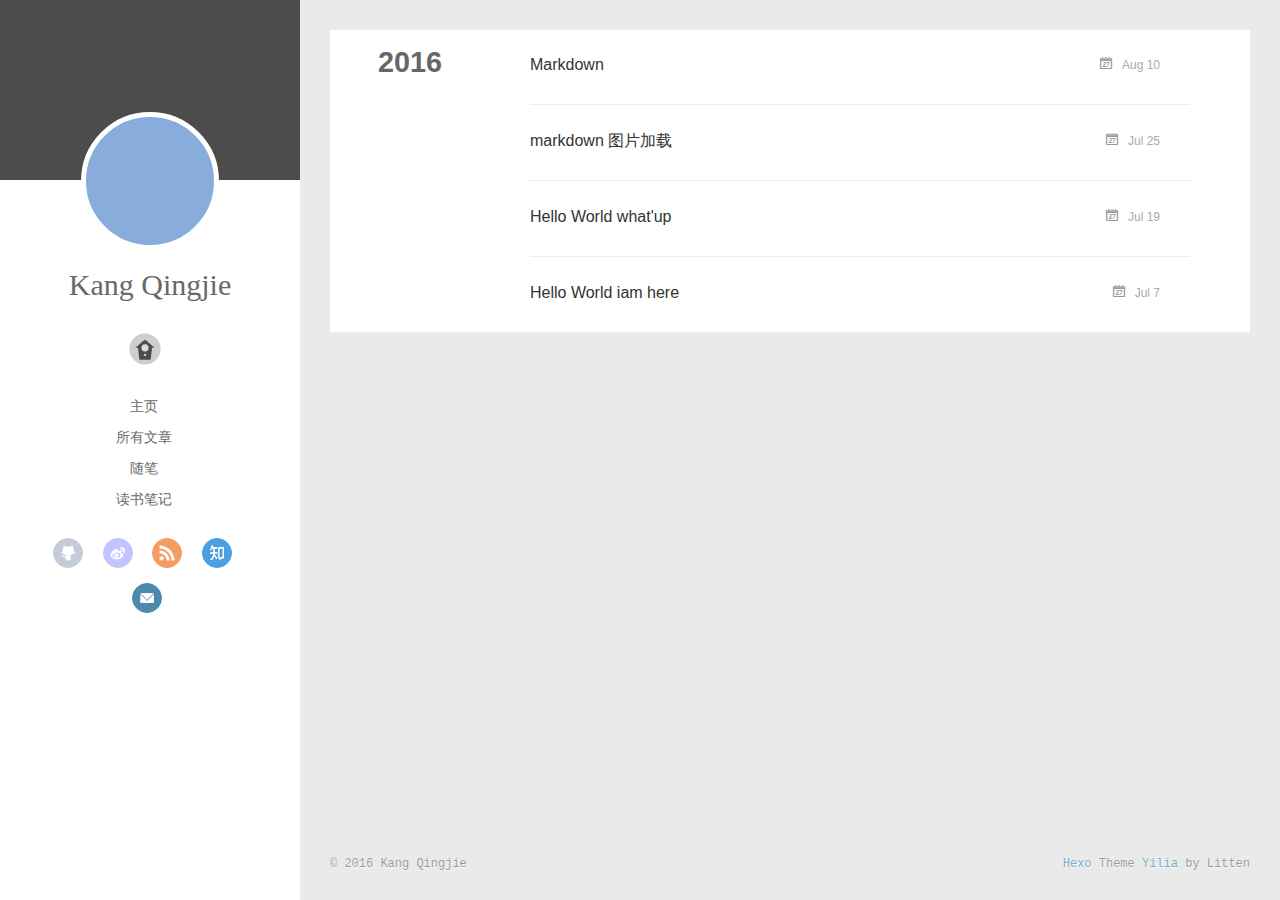
==== archives/index.html @ 901cbddd "Site updated: 2016-08-14 09:52:10" ====
<!DOCTYPE html>
<html>
<head>
  <meta charset="utf-8">
  
  <meta http-equiv="X-UA-Compatible" content="IE=edge" >
  <title>Archives | Hexo</title>
  <meta name="viewport" content="width=device-width, initial-scale=1, maximum-scale=1">
  <meta property="og:type" content="website">
<meta property="og:title" content="Hexo">
<meta property="og:url" content="http://yoursite.com/archives/index.html">
<meta property="og:site_name" content="Hexo">
<meta name="twitter:card" content="summary">
<meta name="twitter:title" content="Hexo">
  
    <link rel="alternative" href="/atom.xml" title="Hexo" type="application/atom+xml">
  
  
    <link rel="icon" href="//favicon.png">
  
  <link rel="stylesheet" href="/css/style.css">
</head>

<body>
  <div id="container">
    <div class="left-col">
    <div class="overlay"></div>
<div class="intrude-less">
	<header id="header" class="inner">
		<a href="/" class="profilepic">
			
			<img lazy-src="null“http://oavfvhu08.bkt.clouddn.com/%E6%80%A7%E5%86%B7%E6%B7%A1”" class="js-avatar">
			
		</a>

		<hgroup>
		  <h1 class="header-author"><a href="/">Kang Qingjie</a></h1>
		</hgroup>

		

		
			<div class="switch-btn">
				<div class="icon">
					<div class="icon-ctn">
						<div class="icon-wrap icon-house" data-idx="0">
							<div class="birdhouse"></div>
							<div class="birdhouse_holes"></div>
						</div>
						<div class="icon-wrap icon-ribbon hide" data-idx="1">
							<div class="ribbon"></div>
						</div>
						
						<div class="icon-wrap icon-link hide" data-idx="2">
							<div class="loopback_l"></div>
							<div class="loopback_r"></div>
						</div>
						
						
						<div class="icon-wrap icon-me hide" data-idx="3">
							<div class="user"></div>
							<div class="shoulder"></div>
						</div>
						
					</div>
					
				</div>
				<div class="tips-box hide">
					<div class="tips-arrow"></div>
					<ul class="tips-inner">
						<li>菜单</li>
						<li>Tags</li>
						
						<li>友情链接</li>
						
						
						<li>Über</li>
						
					</ul>
				</div>
			</div>
		

		<div class="switch-area">
			<div class="switch-wrap">
				<section class="switch-part switch-part1">
					<nav class="header-menu">
						<ul>
						
							<li><a href="/">主页</a></li>
				        
							<li><a href="/archives">所有文章</a></li>
				        
							<li><a href="/tags/随笔">随笔</a></li>
				        
							<li><a href="/tags/读书笔记">读书笔记</a></li>
				        
						</ul>
					</nav>
					<nav class="header-nav">
						<div class="social">
							
								<a class="github" target="_blank" href="https://github.com/jq-k" title="github">github</a>
					        
								<a class="weibo" target="_blank" href="http://weibo.com/u/2322813645" title="weibo">weibo</a>
					        
								<a class="rss" target="_blank" href="#" title="rss">rss</a>
					        
								<a class="zhihu" target="_blank" href="https://www.zhihu.com/people/kang-di-99" title="zhihu">zhihu</a>
					        
								<a class="mail" target="_blank" href="/kangqingjie01@gmail.com" title="mail">mail</a>
					        
						</div>
					</nav>
				</section>
				
				
				<section class="switch-part switch-part2">
					<div class="widget tagcloud" id="js-tagcloud">
						
					</div>
				</section>
				
				
				
				<section class="switch-part switch-part3">
					<div id="js-friends">
					
			          <a target="_blank" class="main-nav-link switch-friends-link" href="http://localhost:4000/">奥巴马的博客</a>
			        
			          <a target="_blank" class="main-nav-link switch-friends-link" href="http://localhost:4000/">卡卡的美丽传说</a>
			        
			          <a target="_blank" class="main-nav-link switch-friends-link" href="http://localhost:4000/">本泽马的博客</a>
			        
			          <a target="_blank" class="main-nav-link switch-friends-link" href="http://localhost:4000/">吉格斯的博客</a>
			        
			          <a target="_blank" class="main-nav-link switch-friends-link" href="http://localhost:4000/">习大大大不同</a>
			        
			          <a target="_blank" class="main-nav-link switch-friends-link" href="http://localhost:4000/">托蒂的博客</a>
			        
			        </div>
				</section>
				

				
				
				<section class="switch-part switch-part4">
				
					<div id="js-aboutme">我是谁，我从哪里来，我到哪里去？我就是我，是颜色不一样的吃货…</div>
				</section>
				
			</div>
		</div>
	</header>				
</div>

    </div>
    <div class="mid-col">
      <nav id="mobile-nav">
  	<div class="overlay">
  		<div class="slider-trigger"></div>
  		<h1 class="header-author js-mobile-header hide">Kang Qingjie</h1>
  	</div>
	<div class="intrude-less">
		<header id="header" class="inner">
			<div class="profilepic">
				
					<img lazy-src="null“http://oavfvhu08.bkt.clouddn.com/%E6%80%A7%E5%86%B7%E6%B7%A1”" class="js-avatar">
				
			</div>
			<hgroup>
			  <h1 class="header-author">Kang Qingjie</h1>
			</hgroup>
			
			<nav class="header-menu">
				<ul>
				
					<li><a href="/">主页</a></li>
		        
					<li><a href="/archives">所有文章</a></li>
		        
					<li><a href="/tags/随笔">随笔</a></li>
		        
					<li><a href="/tags/读书笔记">读书笔记</a></li>
		        
		        <div class="clearfix"></div>
				</ul>
			</nav>
			<nav class="header-nav">
				<div class="social">
					
						<a class="github" target="_blank" href="https://github.com/jq-k" title="github">github</a>
			        
						<a class="weibo" target="_blank" href="http://weibo.com/u/2322813645" title="weibo">weibo</a>
			        
						<a class="rss" target="_blank" href="#" title="rss">rss</a>
			        
						<a class="zhihu" target="_blank" href="https://www.zhihu.com/people/kang-di-99" title="zhihu">zhihu</a>
			        
						<a class="mail" target="_blank" href="/kangqingjie01@gmail.com" title="mail">mail</a>
			        
				</div>
			</nav>
		</header>				
	</div>
</nav>

      <div class="body-wrap">
  
  
    
    
      
      
      <section class="archives-wrap">
        <div class="archive-year-wrap">
          <a href="/archives/2016" class="archive-year">2016</a>
        </div>
        <div class="archives">
    
    <article class="archive-article archive-type-post">
  <div class="archive-article-inner">
    <header class="archive-article-header">
      	<div class="article-meta">
	      	<a href="/2016/08/10/Markdown tutorial/" class="archive-article-date">
  	<time datetime="2016-08-10T14:59:09.000Z" itemprop="datePublished">Aug 10</time>
</a>
        </div>
    	 
  
    <h1 itemprop="name">
      <a class="archive-article-title" href="/2016/08/10/Markdown tutorial/">Markdown</a>
    </h1>
  

        <div class="article-info info-on-right">
          
          

        </div>
        <div class="clearfix"></div>
    </header>
  </div>
</article>
  
    
    
    <article class="archive-article archive-type-post">
  <div class="archive-article-inner">
    <header class="archive-article-header">
      	<div class="article-meta">
	      	<a href="/2016/07/25/markdown-图片加载/" class="archive-article-date">
  	<time datetime="2016-07-25T13:19:49.000Z" itemprop="datePublished">Jul 25</time>
</a>
        </div>
    	 
  
    <h1 itemprop="name">
      <a class="archive-article-title" href="/2016/07/25/markdown-图片加载/">markdown 图片加载</a>
    </h1>
  

        <div class="article-info info-on-right">
          
          

        </div>
        <div class="clearfix"></div>
    </header>
  </div>
</article>
  
    
    
    <article class="archive-article archive-type-post">
  <div class="archive-article-inner">
    <header class="archive-article-header">
      	<div class="article-meta">
	      	<a href="/2016/07/19/new-article/" class="archive-article-date">
  	<time datetime="2016-07-19T15:40:52.000Z" itemprop="datePublished">Jul 19</time>
</a>
        </div>
    	 
  
    <h1 itemprop="name">
      <a class="archive-article-title" href="/2016/07/19/new-article/">Hello World what&#39;up</a>
    </h1>
  

        <div class="article-info info-on-right">
          
          

        </div>
        <div class="clearfix"></div>
    </header>
  </div>
</article>
  
    
    
    <article class="archive-article archive-type-post">
  <div class="archive-article-inner">
    <header class="archive-article-header">
      	<div class="article-meta">
	      	<a href="/2016/07/07/hello-world/" class="archive-article-date">
  	<time datetime="2016-07-07T13:22:16.000Z" itemprop="datePublished">Jul 7</time>
</a>
        </div>
    	 
  
    <h1 itemprop="name">
      <a class="archive-article-title" href="/2016/07/07/hello-world/">Hello World iam here</a>
    </h1>
  

        <div class="article-info info-on-right">
          
          

        </div>
        <div class="clearfix"></div>
    </header>
  </div>
</article>
  
  
    </div></section>
  

    

</div>
      <footer id="footer">
  <div class="outer">
    <div id="footer-info">
    	<div class="footer-left">
    		&copy; 2016 Kang Qingjie
    	</div>
      	<div class="footer-right">
      		<a href="http://hexo.io/" target="_blank">Hexo</a>  Theme <a href="https://github.com/litten/hexo-theme-yilia" target="_blank">Yilia</a> by Litten
      	</div>
    </div>
  </div>
</footer>
    </div>
    
  <link rel="stylesheet" href="/fancybox/jquery.fancybox.css">


<script>
	var yiliaConfig = {
		fancybox: true,
		mathjax: true,
		animate: true,
		isHome: false,
		isPost: false,
		isArchive: true,
		isTag: false,
		isCategory: false,
		open_in_new: false,
		root: /
	}
</script>
<script src="http://7.url.cn/edu/jslib/comb/require-2.1.6,jquery-1.9.1.min.js"></script>
<script src="/js/main.js"></script>






<script type="text/x-mathjax-config">
MathJax.Hub.Config({
    tex2jax: {
        inlineMath: [ ['$','$'], ["\\(","\\)"]  ],
        processEscapes: true,
        skipTags: ['script', 'noscript', 'style', 'textarea', 'pre', 'code']
    }
});

MathJax.Hub.Queue(function() {
    var all = MathJax.Hub.getAllJax(), i;
    for(i=0; i < all.length; i += 1) {
        all[i].SourceElement().parentNode.className += ' has-jax';                 
    }       
});
</script>

<script type="text/javascript" src="http://cdn.mathjax.org/mathjax/latest/MathJax.js?config=TeX-AMS-MML_HTMLorMML">
</script>


  </div>
</body>
</html>
---- css/style.css ----
body {
  width: 100%;
}
body:before,
body:after {
  content: "";
  display: table;
}
body:after {
  clear: both;
}
@font-face {
  font-family: 'FontAwesome';
  src: url("fonts/fontawesome-webfont.eot");
  src: url("fonts/fontawesome-webfont.eot?#iefix") format("embedded-opentype"), url("fonts/fontawesome-webfont.woff") format("woff"), url("fonts/fontawesome-webfont.ttf") format("truetype"), url("fonts/fontawesome-webfont.svgz#FontAwesomeRegular") format("svg"), url("fonts/fontawesome-webfont.svg#FontAwesomeRegular") format("svg");
  font-weight: normal;
  font-style: normal;
}
html,
body,
div,
span,
applet,
object,
iframe,
h1,
h2,
h3,
h4,
h5,
h6,
p,
blockquote,
pre,
a,
abbr,
acronym,
address,
big,
cite,
code,
del,
dfn,
em,
img,
ins,
kbd,
q,
s,
samp,
small,
strike,
strong,
sub,
sup,
tt,
var,
dl,
dt,
dd,
ol,
ul,
li,
fieldset,
form,
label,
legend,
table,
caption,
tbody,
tfoot,
thead,
tr,
th,
td {
  margin: 0;
  padding: 0;
  border: 0;
  outline: 0;
  font-weight: inherit;
  font-style: inherit;
  font-family: inherit;
  font-size: 100%;
  vertical-align: baseline;
}
body {
  line-height: 1;
  color: #000;
  background: #fff;
}
ol,
ul {
  list-style: none;
}
table {
  border-collapse: separate;
  border-spacing: 0;
  vertical-align: middle;
}
caption,
th,
td {
  text-align: left;
  font-weight: normal;
  vertical-align: middle;
}
a img {
  border: none;
}
ol {
  list-style: decimal;
  padding-left: 20px;
}
ul {
  list-style: none;
}
input,
button {
  margin: 0;
  padding: 0;
}
input::-moz-focus-inner,
button::-moz-focus-inner {
  border: 0;
  padding: 0;
}
@font-face {
  font-family: FontAwesome;
  font-style: normal;
  font-weight: normal;
  src: url("fonts/fontawesome-webfont.eot?v=#4.0.3");
  src: url("fonts/fontawesome-webfont.eot?#iefix&v=#4.0.3") format("embedded-opentype"), url("fonts/fontawesome-webfont.woff?v=#4.0.3") format("woff"), url("fonts/fontawesome-webfont.ttf?v=#4.0.3") format("truetype"), url("fonts/fontawesome-webfont.svg#fontawesomeregular?v=#4.0.3") format("svg");
}
html,
body,
#container {
  height: 100%;
}
body {
  font-family: "微软雅黑", "HelveticaNeue-Light", "Helvetica Neue Light", "Helvetica Neue", Helvetica, Arial, sans-serif;
  font-size: 16px;
  background: #fff;
  color: rgba(0,0,0,0.6);
  -webkit-overflow-scrolling: touch;
}
h1,
h2,
h3 {
  display: block;
}
h1 {
  font-size: 1.5em;
}
h2 {
  font-size: 1.3em;
}
h3 {
  font-size: 1.1em;
}
h4,
h5,
h6 {
  font-size: 1em;
}
a {
  text-decoration: none;
  outline-width: 0;
  color: #258fb8;
  outline: none;
}
.alignleft {
  float: left;
}
.alignright {
  float: right;
}
.clearfix {
  *zoom: 1;
}
.clearfix:after {
  content: "";
  display: table;
  clear: both;
}
.inner {
  width: 1000px;
  margin: 0 auto;
}
.hide {
  display: none;
}
@media screen and (max-width: 1040px) {
  .inner {
    width: 100%;
  }
}
#container {
  position: relative;
  min-height: 100%;
}
#container #mobile-nav {
  display: none;
}
#container #mobile-nav .overlay {
  height: 110px;
  position: absolute;
  width: 100%;
  background: #4d4d4d;
}
#container #mobile-nav .overlay.fixed {
  position: fixed;
  height: 42px;
  z-index: 99;
}
#container #mobile-nav #header {
  padding: 10px 0 0 0;
}
#container #mobile-nav #header .profilepic {
  display: block;
  position: relative;
  z-index: 100;
}
#container #mobile-nav #header .header-menu {
  height: auto;
  margin: 10px;
}
#container #mobile-nav #header .header-menu ul {
  text-align: center;
  cursor: default;
}
#container #mobile-nav #header .header-menu li {
  display: inline-block;
  margin: 3px;
}
#container .left-col {
  background: #fff;
  width: 300px;
  position: fixed;
  opacity: 1;
  -webkit-transition: all 0.2s ease-in;
  -moz-transition: all 0.2s ease-in;
  -ms-transition: all 0.2s ease-in;
  transition: all 0.2s ease-in;
  height: 100%;
}
#container .left-col .overlay {
  width: 100%;
  height: 180px;
  background-color: #000;
  position: absolute;
  opacity: 0.7;
}
#container .left-col .intrude-less {
  width: 76%;
  text-align: center;
  margin: 112px auto 0;
}
#container .mid-col {
  position: absolute;
  right: 0;
  min-height: 100%;
  background: #eaeaea;
  left: 300px;
  width: auto;
}
@media screen and (max-width: 800px) {
  #container .left-col {
    display: none;
  }
  #container .mid-col {
    left: 0;
  }
  #container #header .header-nav {
    position: relative;
  }
  #container .header-author.fixed {
    position: fixed;
    top: -13px;
    width: 100%;
    color: #ddd;
  }
  #container .overlay .slider-trigger {
    position: absolute;
    z-index: 101;
    bottom: 0;
    left: 0;
    width: 42px;
    height: 42px;
  }
  #container .overlay .slider-trigger:hover {
    background: #444;
  }
  #container .overlay .slider-trigger:before {
    color: #ddd;
    content: "\f00b";
    font: 16px FontAwesome;
    width: 16px;
    height: 16px;
    margin-left: 9px;
    margin-top: 14px;
    display: block;
  }
  #container .article-header {
    border-left: none;
    padding: 0;
    border-bottom: 1px dotted #ddd;
  }
  #container .article-header h1 {
    margin-bottom: 10px;
  }
  #container .header-subtitle {
    padding: 0 24px;
  }
  #container .article-info-index.article-info {
    padding-top: 10px;
    margin: 0;
    border-top: 1px solid #ddd;
  }
  #container .article-info-post.article-info {
    margin: 0;
    padding-top: 10px;
    border: none;
  }
  #container .article-more-link a {
    float: right;
  }
  #container #viewer-box .viewer-box-l {
    font-size: 14px;
  }
  #container .article {
    padding: 10px;
    margin: 10px;
    font-size: 14px;
  }
  #container .article .article-entry {
    padding-left: 0;
    padding-right: 0;
    padding-top: 10px;
  }
  #container .article .article-title {
    font-size: 18px;
    max-width: 185px;
    display: block;
    margin: 0;
  }
  #container .article .article-meta {
    width: auto;
    height: 30px;
    margin-top: -5px;
    position: ralative;
  }
  #container .article .article-meta .article-date {
    font-size: 12px;
    -webkit-border-radius: 0;
    border-radius: 0;
    color: #666;
    background: none;
    height: auto;
    padding: 0;
    margin: 0;
    width: 100%;
    text-align: left;
    margin-left: 10px;
  }
  #container .article .article-meta .article-date time {
    width: auto;
    float: right;
    margin-right: 10px;
  }
  #container .article .article-meta .article-tag-list {
    margin-top: 7px;
    position: absolute;
    right: 10px;
    top: 0;
  }
  #container .article .article-meta .article-tag-list:before {
    float: left;
    margin-top: 1px;
    left: 0;
  }
  #container .article .article-meta .article-tag-list .article-tag-list-item {
    float: left;
    padding-left: 0;
    width: auto;
    max-width: 83px;
  }
  #container .article .article-meta .article-category {
    margin-top: 7px;
    position: absolute;
    right: 10px;
    top: -30px;
  }
  #container .article .article-meta .article-category:before {
    float: left;
    margin-top: 1px;
    left: 15px;
  }
  #container .article .article-meta .article-category .article-category-link {
    max-width: 83px;
    width: auto;
    padding-left: 10px;
  }
  #container .article .article-nav-link-wrap {
    margin: 5px 0;
  }
  #container .article .article-nav-link-wrap strong {
    float: left;
    margin-right: 5px;
  }
  #container .article #article-nav-older {
    float: none;
    display: block;
  }
  #container .share {
    padding: 3px 10px;
  }
  #container .duoshuo {
    padding: 0 13px;
  }
  #container #disqus_thread {
    padding: 0 13px;
  }
  #container #mobile-nav {
    display: block;
  }
  #container #page-nav .extend {
    opacity: 1;
  }
  #container .instagram .open-ins {
    left: 2px;
    top: -30px;
    color: #aaa;
  }
  #container .info-on-right {
    float: initial;
  }
  #container .archives-wrap {
    margin: 10px 10px 0px;
    padding: 10px;
  }
  #container .archives-wrap .archive-article-title {
    font-size: 14px;
  }
  #container .archives-wrap .archive-year-wrap {
    position: relative;
    padding: 0 0 0 0;
  }
  #container .archives-wrap .archive-year-wrap a {
    padding: 0 0 0 0;
  }
  #container .archives-wrap .article-meta .archive-article-date {
    font-size: 12px;
    margin-right: 10px;
    margin-top: -5px;
  }
  #container .archives-wrap .article-meta .article-tag-list-link {
    font-size: 12px;
  }
  #container .archives .archive-article {
    padding: 10px 0;
    margin-left: 0;
  }
  #container #footer .footer-left {
    float: initial;
    margin-bottom: 10px;
  }
  #container #footer .footer-right {
    float: initial;
  }
}
.header-author {
  text-align: center;
  margin: 0.67em 0;
  font-family: Roboto, "Roboto", serif;
  font-size: 30px;
  -webkit-transition: 0.3s;
  -moz-transition: 0.3s;
  -ms-transition: 0.3s;
  transition: 0.3s;
}
#header {
  width: 100%;
}
#header a {
  color: #696969;
}
#header a:hover {
  color: #b0a0aa;
}
#header .profilepic {
  text-align: center;
  display: block;
  border: 5px solid #fff;
  -webkit-border-radius: 300px;
  border-radius: 300px;
  width: 128px;
  height: 128px;
  margin: 0 auto;
  position: relative;
  overflow: hidden;
  background: #88acdb;
  -webkit-transition: all 0.2s ease-in;
  display: -webkit-box;
  -webkit-box-orient: horizontal;
  -webkit-box-pack: center;
  -webkit-box-align: center;
  text-align: center;
}
#header .profilepic img {
  width: 20%;
  height: 20%;
  -webkit-border-radius: 300px;
  border-radius: 300px;
  opacity: 0;
  -webkit-transition: all 0.2s ease-in;
}
#header .profilepic img.show {
  width: 100%;
  height: 100%;
  opacity: 1;
}
#header .header-subtitle {
  text-align: center;
  color: #999;
  font-size: 14px;
  line-height: 25px;
  overflow: hidden;
  text-overflow: ellipsis;
  display: -webkit-box;
  -webkit-line-clamp: 2;
  -webkit-box-orient: vertical;
}
#header .header-menu {
  font-weight: 300;
  line-height: 31px;
  cursor: pointer;
  text-transform: uppercase;
  float: none;
  min-height: 150px;
  margin-left: -12px;
  text-align: center;
  display: -webkit-box;
  -webkit-box-orient: horizontal;
  -webkit-box-pack: center;
  -webkit-box-align: center;
}
#header .header-menu li {
  cursor: default;
}
#header .header-menu li a {
  font-size: 14px;
  min-width: 300px;
}
#header .switch-area {
  position: relative;
  width: 100%;
  overflow: hidden;
  min-height: 500px;
  font-size: 14px;
}
#header .switch-area .switch-wrap {
  -webkit-transition: -webkit-transform 0.3s ease-in;
  -moz-transition: -moz-transform 0.3s ease-in;
  -ms-transition: -ms-transform 0.3s ease-in;
  transition: transform 0.3s ease-in;
  position: relative;
}
#header .turn-left {
  -webkit-transform: translate(-100%, 0);
  -moz-transform: translate(-100%, 0);
  -ms-transform: translate(-100%, 0);
  transform: translate(-100%, 0);
}
#header .header-nav {
  width: 100%;
  position: absolute;
  -webkit-transition: -webkit-transform 0.3s ease-in;
  -moz-transition: -moz-transform 0.3s ease-in;
  -ms-transition: -ms-transform 0.3s ease-in;
  transition: transform 0.3s ease-in;
}
#header .header-nav .social {
  margin-right: 15px;
  margin-top: 10px;
  text-align: center;
}
#header .header-nav .social a {
  -webkit-border-radius: 50%;
  border-radius: 50%;
  display: -moz-inline-stack;
  display: inline-block;
  vertical-align: middle;
  *vertical-align: auto;
  zoom: 1;
  *display: inline;
  text-indent: -9999px;
  margin: 0 8px 15px 8px;
  opacity: 0.7;
  width: 28px;
  height: 28px;
  -webkit-transition: 0.3s;
  -moz-transition: 0.3s;
  -ms-transition: 0.3s;
  transition: 0.3s;
}
#header .header-nav .social a:hover {
  opacity: 1;
}
#header .header-nav .social a:last-of-type {
  margin-right: 0;
}
#header .header-nav .social a.weibo {
  background: url("/img/weibo.png") center no-repeat #aaf;
  border: 1px solid #aaf;
}
#header .header-nav .social a.weibo:hover {
  border: 1px solid #aaf;
}
#header .header-nav .social a.rss {
  background: url("/img/rss.png") center no-repeat #ef7522;
  border: 1px solid #ef7522;
}
#header .header-nav .social a.rss:hover {
  border: 1px solid #cf5d0f;
}
#header .header-nav .social a.github {
  background: url("/img/github.png") center no-repeat #afb6ca;
  border: 1px solid #afb6ca;
}
#header .header-nav .social a.github:hover {
  border: 1px solid #909ab6;
}
#header .header-nav .social a.facebook {
  background: url("/img/facebook.png") center no-repeat #3b5998;
  border: 1px solid #3b5998;
}
#header .header-nav .social a.facebook:hover {
  border: 1px solid #2d4373;
}
#header .header-nav .social a.google {
  background: url("/img/google.png") center no-repeat #c83d20;
  border: 1px solid #c83d20;
}
#header .header-nav .social a.google:hover {
  border: 1px solid #9c3019;
}
#header .header-nav .social a.twitter {
  background: url("/img/twitter.png") center no-repeat #55cff8;
  border: 1px solid #55cff8;
}
#header .header-nav .social a.twitter:hover {
  border: 1px solid #24c1f6;
}
#header .header-nav .social a.linkedin {
  background: url("/img/linkedin.png") center no-repeat #005a87;
  border: 1px solid #005a87;
}
#header .header-nav .social a.linkedin:hover {
  border: 1px solid #006b98;
}
#header .header-nav .social a.zhihu {
  background: url("/img/zhihu.png") center no-repeat #0078d8;
  border: 1px solid #0078d8;
}
#header .header-nav .social a.zhihu:hover {
  border: 1px solid #0078d8;
}
#header .header-nav .social a.douban {
  background: url("/img/douban.png") center no-repeat #06c611;
  border: 1px solid #06c611;
}
#header .header-nav .social a.douban:hover {
  border: 1px solid #06c611;
}
#header .header-nav .social a.mail {
  background: url("/img/mail.png") center no-repeat #005a87;
  border: 1px solid #005a87;
}
#header .header-nav .social a.mail:hover {
  border: 1px solid #006b98;
}
#header .switch-part {
  width: 100%;
  position: absolute;
}
#header .switch-part1 {
  left: 0;
}
#header .switch-part2 {
  left: 100%;
  top: 20px;
  overlay-x: hidden;
  overflow-y: auto;
  max-height: 200px;
}
#header .switch-part3 {
  left: 200%;
  line-height: 30px;
}
#header .switch-part3 .switch-friends-link {
  margin-right: 9px;
  -webkit-border-radius: 3px;
  border-radius: 3px;
  padding: 5px;
}
#header .switch-part3 .switch-friends-link:hover {
  background: #88acdb;
  color: #fff;
}
#header .switch-part4 {
  left: 300%;
  text-align: left;
  line-height: 30px;
}
.duoshuo {
  padding: 0 40px;
}
#disqus_thread {
  padding: 0 40px;
}
.archives-wrap {
  position: relative;
  margin: 0 30px;
  padding-right: 60px;
  border-bottom: 1px solid #eee;
  background: #fff;
}
.archives-wrap:first-child {
  margin-top: 30px;
}
.archives-wrap:last-child {
  margin-bottom: 80px;
}
.archives-wrap .archive-year-wrap {
  line-height: 35px;
  width: 200px;
  position: absolute;
  padding-top: 15px;
  font-size: 1.8em;
}
.archives-wrap .archive-year-wrap a {
  color: #666;
  font-weight: bold;
  padding-left: 48px;
}
.archives {
  position: relative;
}
.archives .article-info {
  border: none;
}
.archives .archive-article {
  margin-left: 200px;
  padding: 20px 0;
  border-bottom: 1px solid #eee;
  border-top: 1px solid #fff;
  position: relative;
}
.archives .archive-article:first-child {
  border-top: none;
}
.archives .archive-article:last-child {
  border-bottom: none;
}
.archives .archive-article-title {
  font-size: 16px;
  color: #333;
  -webkit-transition: color 0.3s;
  -moz-transition: color 0.3s;
  -ms-transition: color 0.3s;
  transition: color 0.3s;
}
.archives .archive-article-title:hover {
  color: #657b83;
}
.archives .archive-article-title span {
  display: block;
  color: #a8a8a8;
  font-size: 12px;
  line-height: 14px;
  height: 7px;
  padding-left: 2px;
}
.archives .archive-article-title span:before {
  display: inline-block;
  content: "“";
  font-family: serif;
  font-size: 30px;
  float: left;
  margin: 4px 4px 0 -12px;
  color: #c8c8c8;
}
.archive-article-inner .archive-article-header {
  position: relative;
}
.archive-article-inner .article-meta {
  position: relative;
  float: right;
  margin-top: -10px;
  color: #555;
  background: none;
  text-align: right;
  width: auto;
}
.archive-article-inner .article-meta .article-date time {
  color: #aaa;
}
.archive-article-inner .article-meta .archive-article-date,
.archive-article-inner .article-meta .article-tag-list {
  margin-right: 30px;
  display: -moz-inline-stack;
  display: inline-block;
  vertical-align: middle;
  zoom: 1;
  color: #666;
  font-size: 14px;
}
.archive-article-inner .article-meta .archive-article-date {
  cursor: default;
  font-size: 12px;
  margin-bottom: 5px;
  margin-top: -10px;
}
.archive-article-inner .article-meta .archive-article-date time:before {
  content: "\f073";
  color: #999;
  position: relative;
  margin-right: 10px;
  font: 16px FontAwesome;
}
.archive-article-inner .article-meta .article-category:before {
  float: left;
  margin-top: 1px;
  left: 15px;
}
.archive-article-inner .article-meta .article-category .article-category-link {
  width: auto;
  max-width: 83px;
  padding-left: 10px;
}
.archive-article-inner .article-meta .article-tag-list {
  margin-top: 0px;
}
.archive-article-inner .article-meta .article-tag-list:before {
  left: 15px;
}
.archive-article-inner .article-meta .article-tag-list .article-tag-list-item {
  display: inline-block;
  width: auto;
  max-width: 83px;
  padding-left: 8px;
  font-size: 12px;
}
.body-wrap {
  margin-bottom: 80px;
}
.article {
  margin: 30px;
  position: relative;
  border: 1px solid #ddd;
  background: #fff;
  -webkit-transition: all 0.2s ease-in;
}
.article.show {
  visibility: visible;
  -webkit-animation: cd-bounce-1 0.6s;
  -moz-animation: cd-bounce-1 0.6s;
  -webkit-animation: cd-bounce-1 0.6s;
  -moz-animation: cd-bounce-1 0.6s;
  -ms-animation: cd-bounce-1 0.6s;
  animation: cd-bounce-1 0.6s;
}
.article.hidden {
  visibility: hidden;
}
.article img {
  max-width: 100%;
}
@-webkit-keyframes cd-bounce-1 {
  0% {
    opacity: 0;
    -webkit-transform: scale(1);
  }
  60% {
    opacity: 1;
    -webkit-transform: scale(1.01);
  }
  100% {
    -webkit-transform: scale(1);
  }
}
@-moz-keyframes cd-bounce-1 {
  0% {
    opacity: 0;
    -moz-transform: scale(1);
  }
  60% {
    opacity: 1;
    -moz-transform: scale(1.01);
  }
  100% {
    -moz-transform: scale(1);
  }
}
.article-index {
  margin-left: 200px;
  padding: 15px 0;
  margin-right: 75px;
}
.article-index .brief {
  display: block;
  color: #a8a8a8;
  font-size: 12px;
  line-height: 14px;
  height: 7px;
  padding-left: 2px;
}
.article-index .brief:before {
  display: inline-block;
  content: "“";
  font-family: serif;
  font-size: 30px;
  float: left;
  margin: 4px 4px 0 -12px;
  color: #c8c8c8;
}
.article-title {
  color: #696969;
  margin-left: 0px;
  font-weight: 300;
  line-height: 35px;
  margin-bottom: 20px;
  font-size: 26px;
  -webkit-transition: color 0.3s;
  -moz-transition: color 0.3s;
  -o-transition: color 0.3s;
  -webkit-transition: color 0.3s;
  -moz-transition: color 0.3s;
  -ms-transition: color 0.3s;
  transition: color 0.3s;
}
.article-title:hover {
  color: #b0a0aa;
}
.article-inner {
  position: relative;
  margin-bottom: 20px;
}
.article-header {
  border-left: 5px solid;
  padding: 15px 0px 15px 25px;
}
.article-info.info-on-right {
  margin: 10px 0 0 0;
  float: right;
}
.article-info-index.article-info {
  padding-top: 20px;
  margin: 30px 30px 0 30px;
  border-top: 1px solid #ddd;
}
.article-info-post.article-info {
  padding: 0;
  border: none;
  margin: -30px 0 20px 30px;
}
.article-entry {
  line-height: 1.8em;
  padding-right: 30px;
  padding-left: 30px;
}
.article-entry p {
  margin-top: 10px;
}
.article-entry p code,
.article-entry li code {
  padding: 1px 3px;
  margin: 0 3px;
  background: #ddd;
  border: 1px solid #ccc;
  font-family: Menlo, Monaco, "Andale Mono", "lucida console", "Courier New", monospace;
  word-wrap: break-word;
  font-size: 14px;
}
.article-entry blockquote {
  background: #ddd;
  border-left: 5px solid #ccc;
  padding: 15px 20px;
  margin-top: 10px;
  border-left: 5px solid #657b83;
  background: #f6f6f6;
}
.article-entry blockquote p {
  margin-top: 0;
}
.article-entry em {
  font-style: italic;
}
.article-entry ul li:before {
  content: "";
  width: 6px;
  height: 6px;
  border: 1px solid #999;
  -webkit-border-radius: 10px;
  border-radius: 10px;
  background: #aaa;
  display: inline-block;
  margin-right: 10px;
  float: left;
  margin-top: 12px;
}
.article-entry ul,
.article-entry ol {
  font-size: 14px;
  margin: 10px 0px;
}
.article-entry li ul,
.article-entry li ol {
  margin-left: 30px;
}
.article-entry li ul li:before,
.article-entry li ol li:before {
  content: "";
  background: #dedede;
}
.article-entry h1 {
  margin-top: 30px;
}
.article-entry h2 {
  margin-top: 20px;
  font-weight: 300;
  color: #574c4c;
  padding-bottom: 5px;
  border-bottom: 1px solid #ddd;
}
.article-entry h3,
.article-entry h4,
.article-entry h5,
.article-entry h6 {
  margin-top: 20px;
  font-weight: 300;
  color: #574c4c;
  padding-bottom: 5px;
  border-bottom: 1px solid #ddd;
}
.article-entry video {
  max-width: 100%;
}
.article-entry strong {
  font-weight: bold;
}
.article-entry .caption {
  display: block;
  font-size: 0.8em;
  color: #aaa;
}
.article-entry hr {
  height: 0;
  margin-top: 20px;
  margin-bottom: 20px;
  border-left: 0;
  border-right: 0;
  border-top: 1px solid #ddd;
  border-bottom: 1px solid #fff;
}
.article-entry pre {
  font-size: 1/0.9em;
  line-height: 1.5;
  margin-top: 10px;
  padding: 5px 15px;
  overflow-x: auto;
  color: #657b83;
  font-size: 10px;
  border: 1px solid #ccc;
  text-shadow: 0 1px #444;
  font-family: Menlo, Monaco, "Andale Mono", "lucida console", "Courier New", monospace;
}
.article-entry pre code {
  font-size: 14px;
}
.article-entry table {
  width: 100%;
  border: 1px solid #dedede;
  margin: 15px 0;
  border-collapse: collapse;
}
.article-entry table tr,
.article-entry table td {
  height: 35px;
}
.article-entry table thead tr {
  background: #f8f8f8;
}
.article-entry table tbody tr:hover {
  background: #efefef;
}
.article-entry table td,
.article-entry table th {
  border: 1px solid #dedede;
  padding: 0 10px;
}
.article-entry figure table {
  border: none;
  width: auto;
  margin: 0;
}
.article-entry figure table tbody tr:hover {
  background: none;
}
.article-meta {
  width: 150px;
  font-size: 14;
  text-align: right;
  position: absolute;
  right: 0;
  top: 23px;
  text-align: center;
  z-index: 1;
}
.article-meta time {
  color: #aaa;
}
.article-meta time:before {
  color: #999;
  content: "\f073";
  font: 17px FontAwesome;
  margin-right: 10px;
}
.article-more-link {
  margin-top: 5px;
  text-align: right;
}
.article-more-link a {
  background: #4d4d4d;
  color: #fff;
  font-size: 12px;
  padding: 2px 8px 4px;
  line-height: 16px;
  -webkit-border-radius: 2px;
  -moz-border-radius: 2px;
  -webkit-border-radius: 2px;
  border-radius: 2px;
  -webkit-transition: background 0.3s;
  -moz-transition: background 0.3s;
  -ms-transition: background 0.3s;
  transition: background 0.3s;
}
.article-more-link a:hover {
  background: #3c3c3c;
}
.article-more-link a.hidden {
  visibility: hidden;
}
#article-nav {
  margin: 80px 0 30px 0;
  padding-bottom: 10px;
}
#article-nav .article-nav-link-wrap {
  margin: 0px 30px 0px 30px;
  font-size: 14px;
  color: #333;
}
#article-nav .article-nav-link-wrap .article-nav-title {
  display: inline-block;
  font-size: 12px;
  color: #aaa;
  -webkit-transition: color 0.3s;
  -moz-transition: color 0.3s;
  -ms-transition: color 0.3s;
  transition: color 0.3s;
}
#article-nav .article-nav-link-wrap strong {
  background: #ddd;
  color: #fff;
  -webkit-border-radius: 100%;
  border-radius: 100%;
  width: 15px;
  height: 15px;
  display: inline-block;
  text-align: center;
  -webkit-transition: background 0.3s;
  -moz-transition: background 0.3s;
  -ms-transition: background 0.3s;
  transition: background 0.3s;
}
#article-nav .article-nav-link-wrap:hover strong {
  background: #4d4d4d;
}
#article-nav .article-nav-link-wrap:hover .article-nav-title {
  color: #4d4d4d;
}
#article-nav #article-nav-older {
  float: right;
}
@-moz-keyframes cd-bounce-1 {
  0% {
    opacity: 0;
    -webkit-transform: scale(1);
    -moz-transform: scale(1);
    -ms-transform: scale(1);
    -o-transform: scale(1);
    -webkit-transform: scale(1);
    -moz-transform: scale(1);
    -ms-transform: scale(1);
    transform: scale(1);
  }
  60% {
    opacity: 1;
    -webkit-transform: scale(1.01);
    -moz-transform: scale(1.01);
    -ms-transform: scale(1.01);
    -o-transform: scale(1.01);
    -webkit-transform: scale(1.01);
    -moz-transform: scale(1.01);
    -ms-transform: scale(1.01);
    transform: scale(1.01);
  }
  100% {
    -webkit-transform: scale(1);
    -moz-transform: scale(1);
    -ms-transform: scale(1);
    -o-transform: scale(1);
    -webkit-transform: scale(1);
    -moz-transform: scale(1);
    -ms-transform: scale(1);
    transform: scale(1);
  }
}
@-webkit-keyframes cd-bounce-1 {
  0% {
    opacity: 0;
    -webkit-transform: scale(1);
    -moz-transform: scale(1);
    -ms-transform: scale(1);
    -o-transform: scale(1);
    -webkit-transform: scale(1);
    -moz-transform: scale(1);
    -ms-transform: scale(1);
    transform: scale(1);
  }
  60% {
    opacity: 1;
    -webkit-transform: scale(1.01);
    -moz-transform: scale(1.01);
    -ms-transform: scale(1.01);
    -o-transform: scale(1.01);
    -webkit-transform: scale(1.01);
    -moz-transform: scale(1.01);
    -ms-transform: scale(1.01);
    transform: scale(1.01);
  }
  100% {
    -webkit-transform: scale(1);
    -moz-transform: scale(1);
    -ms-transform: scale(1);
    -o-transform: scale(1);
    -webkit-transform: scale(1);
    -moz-transform: scale(1);
    -ms-transform: scale(1);
    transform: scale(1);
  }
}
@-o-keyframes cd-bounce-1 {
  0% {
    opacity: 0;
    -webkit-transform: scale(1);
    -moz-transform: scale(1);
    -ms-transform: scale(1);
    -o-transform: scale(1);
    -webkit-transform: scale(1);
    -moz-transform: scale(1);
    -ms-transform: scale(1);
    transform: scale(1);
  }
  60% {
    opacity: 1;
    -webkit-transform: scale(1.01);
    -moz-transform: scale(1.01);
    -ms-transform: scale(1.01);
    -o-transform: scale(1.01);
    -webkit-transform: scale(1.01);
    -moz-transform: scale(1.01);
    -ms-transform: scale(1.01);
    transform: scale(1.01);
  }
  100% {
    -webkit-transform: scale(1);
    -moz-transform: scale(1);
    -ms-transform: scale(1);
    -o-transform: scale(1);
    -webkit-transform: scale(1);
    -moz-transform: scale(1);
    -ms-transform: scale(1);
    transform: scale(1);
  }
}
@keyframes cd-bounce-1 {
  0% {
    opacity: 0;
    -webkit-transform: scale(1);
    -moz-transform: scale(1);
    -ms-transform: scale(1);
    -o-transform: scale(1);
    -webkit-transform: scale(1);
    -moz-transform: scale(1);
    -ms-transform: scale(1);
    transform: scale(1);
  }
  60% {
    opacity: 1;
    -webkit-transform: scale(1.01);
    -moz-transform: scale(1.01);
    -ms-transform: scale(1.01);
    -o-transform: scale(1.01);
    -webkit-transform: scale(1.01);
    -moz-transform: scale(1.01);
    -ms-transform: scale(1.01);
    transform: scale(1.01);
  }
  100% {
    -webkit-transform: scale(1);
    -moz-transform: scale(1);
    -ms-transform: scale(1);
    -o-transform: scale(1);
    -webkit-transform: scale(1);
    -moz-transform: scale(1);
    -ms-transform: scale(1);
    transform: scale(1);
  }
}
.archives-wrap {
  position: relative;
  margin: 0 30px;
  padding-right: 60px;
  border-bottom: 1px solid #eee;
  background: #fff;
}
.archives-wrap:first-child {
  margin-top: 30px;
}
.archives-wrap:last-child {
  margin-bottom: 80px;
}
.archives-wrap .archive-year-wrap {
  line-height: 35px;
  width: 200px;
  position: absolute;
  padding-top: 15px;
  font-size: 1.8em;
}
.archives-wrap .archive-year-wrap a {
  color: #666;
  font-weight: bold;
  padding-left: 48px;
}
.archives {
  position: relative;
}
.archives .article-info {
  border: none;
}
.archives .archive-article {
  margin-left: 200px;
  padding: 20px 0;
  border-bottom: 1px solid #eee;
  border-top: 1px solid #fff;
  position: relative;
}
.archives .archive-article:first-child {
  border-top: none;
}
.archives .archive-article:last-child {
  border-bottom: none;
}
.archives .archive-article-title {
  font-size: 16px;
  color: #333;
  -webkit-transition: color 0.3s;
  -moz-transition: color 0.3s;
  -ms-transition: color 0.3s;
  transition: color 0.3s;
}
.archives .archive-article-title:hover {
  color: #657b83;
}
.archives .archive-article-title span {
  display: block;
  color: #a8a8a8;
  font-size: 12px;
  line-height: 14px;
  height: 7px;
  padding-left: 2px;
}
.archives .archive-article-title span:before {
  display: inline-block;
  content: "“";
  font-family: serif;
  font-size: 30px;
  float: left;
  margin: 4px 4px 0 -12px;
  color: #c8c8c8;
}
.archive-article-inner .archive-article-header {
  position: relative;
}
.archive-article-inner .article-meta {
  position: relative;
  float: right;
  margin-top: -10px;
  color: #555;
  background: none;
  text-align: right;
  width: auto;
}
.archive-article-inner .article-meta .article-date time {
  color: #aaa;
}
.archive-article-inner .article-meta .archive-article-date,
.archive-article-inner .article-meta .article-tag-list {
  margin-right: 30px;
  display: -moz-inline-stack;
  display: inline-block;
  vertical-align: middle;
  zoom: 1;
  color: #666;
  font-size: 14px;
}
.archive-article-inner .article-meta .archive-article-date {
  cursor: default;
  font-size: 12px;
  margin-bottom: 5px;
  margin-top: -10px;
}
.archive-article-inner .article-meta .archive-article-date time:before {
  content: "\f073";
  color: #999;
  position: relative;
  margin-right: 10px;
  font: 16px FontAwesome;
}
.archive-article-inner .article-meta .article-category:before {
  float: left;
  margin-top: 1px;
  left: 15px;
}
.archive-article-inner .article-meta .article-category .article-category-link {
  width: auto;
  max-width: 83px;
  padding-left: 10px;
}
.archive-article-inner .article-meta .article-tag-list {
  margin-top: 0px;
}
.archive-article-inner .article-meta .article-tag-list:before {
  left: 15px;
}
.archive-article-inner .article-meta .article-tag-list .article-tag-list-item {
  display: inline-block;
  width: auto;
  max-width: 83px;
  padding-left: 8px;
  font-size: 12px;
}
.article-entry pre,
.article-entry .highlight {
  background: #272822;
  margin: 10px 0;
  padding: 10px 10px;
  overflow: auto;
  color: #4c4c4c;
  line-height: 22.400000000000002px;
}
.article-entry .highlight .gutter pre,
.article-entry .gist .gist-file .gist-data .line-numbers {
  color: #666;
}
.article-entry pre,
.article-entry code {
  font-family: "Source Code Pro", Consolas, Monaco, Menlo, Consolas, monospace;
}
.article-entry code {
  background: #eee;
  padding: 0 0.3em;
  border: none;
}
.article-entry pre {
  color: #fff;
}
.article-entry pre code {
  background: none;
  text-shadow: none;
  padding: 0;
  color: #fff;
}
.article-entry .highlight {
  -webkit-border-radius: 4px;
  border-radius: 4px;
}
.article-entry .highlight pre {
  border: none;
  margin: 0;
  padding: 0;
}
.article-entry .highlight table {
  margin: 0;
  width: auto;
}
.article-entry .highlight td {
  border: none;
  padding: 0;
}
.article-entry .highlight figcaption {
  font-size: 0.85em;
  color: highlight-comment;
  line-height: 1em;
  margin-bottom: 1em;
}
.article-entry .highlight figcaption:before,
.article-entry .highlight figcaption:after {
  content: "";
  display: table;
}
.article-entry .highlight figcaption:after {
  clear: both;
}
.article-entry .highlight figcaption a {
  float: right;
}
.article-entry .highlight .gutter pre {
  text-align: right;
  padding-right: 20px;
}
.article-entry .highlight .gutter pre .line {
  text-shadow: none;
}
.article-entry .highlight .line {
  font-size: 15px;
  height: 15px;
}
.article-entry .gist {
  margin: 0 -20px;
  border-style: solid;
  border-color: #ddd;
  border-width: 1px 0;
  background: #272822;
  padding: 15px 20px 15px 0;
}
.article-entry .gist .gist-file {
  border: none;
  font-family: "Source Code Pro", Consolas, Monaco, Menlo, Consolas, monospace;
  margin: 0;
}
.article-entry .gist .gist-file .gist-data {
  background: none;
  border: none;
}
.article-entry .gist .gist-file .gist-data .line-numbers {
  background: none;
  border: none;
  padding: 0 20px 0 0;
}
.article-entry .gist .gist-file .gist-data .line-data {
  padding: 0 !important;
}
.article-entry .gist .gist-file .highlight {
  margin: 0;
  padding: 0;
  border: none;
}
.article-entry .gist .gist-file .gist-meta {
  background: #272822;
  color: highlight-comment;
  font: 0.85em "Helvetica Neue", Helvetica, Arial, sans-serif;
  text-shadow: 0 0;
  padding: 0;
  margin-top: 1em;
  margin-left: 20px;
}
.article-entry .gist .gist-file .gist-meta a {
  color: #258fb8;
  font-weight: normal;
}
.article-entry .gist .gist-file .gist-meta a:hover {
  text-decoration: underline;
}
pre .comment {
  color: #75715e;
}
pre .keyword,
pre .function .keyword,
pre .class .params {
  color: #66d9ef;
}
pre .tag,
pre .doctype,
pre .params,
pre .function,
pre .css .value {
  color: #fff;
}
pre .css ~ * .tag,
pre .title,
pre .at_rule,
pre .at_rule .keyword,
pre .preprocessor,
pre .preprocessor .keyword {
  color: #f92672;
}
pre .attribute,
pre .built_in,
pre .class,
pre .css ~ * .class,
pre .function .title {
  color: #a6e22e;
}
pre .value,
pre .string {
  color: #e6db74;
}
pre .number {
  color: #7163d7;
}
pre .id,
pre .css ~ * .id {
  color: #fd971f;
}
#footer {
  font-size: 12px;
  font-family: Menlo, Monaco, "Andale Mono", "lucida console", "Courier New", monospace;
  text-shadow: 0 1px #fff;
  position: absolute;
  bottom: 30px;
  opacity: 0.6;
  width: 100%;
  text-align: center;
}
#footer .outer {
  padding: 0 30px;
}
.footer-left {
  float: left;
}
.footer-right {
  float: right;
}
.share {
  padding: 0px 75px 30px 40px;
  margin-bottom: 15px;
}
.back_home {
  float: right;
}
.back_home a {
  font-weight: bold;
  margin-left: 10px;
}
.back_home a:hover {
  color: #6e6e6e;
}
#page-nav {
  text-align: center;
  margin-top: 30px;
}
#page-nav .page-number {
  width: 20px;
  height: 20px;
  background: #4d4d4d;
  -webkit-border-radius: 50%;
  -moz-border-radius: 50%;
  -webkit-border-radius: 50%;
  border-radius: 50%;
  display: inline-block;
  color: #fff;
  line-height: 20px;
  font-size: 12px;
  margin: 0 3px 30px;
}
#page-nav .page-number:hover {
  background: #5e5e5e;
}
#page-nav .current {
  background: #88acdb;
  cursor: default;
}
#page-nav .current:hover {
  background: #88acdb;
}
#page-nav .extend {
  color: #4d4d4d;
  margin: 0 27px;
  opacity: 0;
}
#page-nav .extend:hover {
  color: #5e5e5e;
}
#page-nav:hover .extend {
  opacity: 1;
}
#post-instagram {
  padding: 30px;
}
#post-instagram .article-entry {
  padding-right: 0;
}
.instagram {
  position: relative;
  min-height: 500px;
}
.instagram .open-ins {
  display: block;
  padding: 10px 0;
  position: absolute;
  right: 28px;
  top: -75px;
  color: #333;
}
.instagram .open-ins:hover {
  color: #657b83;
}
.instagram .year {
  display: inline;
}
.instagram .album h1 em {
  font-style: normal;
  font-size: 14px;
  margin-left: 10px;
}
.instagram .album ul {
  min-height: 149px;
  padding-top: 17px;
  border-bottom: 1px solid #ddd;
  list-style: none;
}
.instagram .album li {
  position: relative;
  display: inline-block;
  min-width: 157px;
  margin: 0;
}
.instagram .album li:before {
  display: none;
}
.instagram .album div.img-box {
  position: relative;
  margin: 0 20px 10px;
  -webkit-box-shadow: 0 1px 0 rgba(255,255,255,0.4), 0 1px 0 1px rgba(255,255,255,0.1);
  -moz-box-shadow: 0 1px 0 rgba(255,255,255,0.4), 0 1px 0 1px rgba(255,255,255,0.1);
  -webkit-box-shadow: 0 1px 0 rgba(255,255,255,0.4), 0 1px 0 1px rgba(255,255,255,0.1);
  box-shadow: 0 1px 0 rgba(255,255,255,0.4), 0 1px 0 1px rgba(255,255,255,0.1);
}
.instagram .album div.img-box .img-bg {
  position: absolute;
  top: 0;
  left: 0;
  bottom: 0px;
  width: 100%;
  margin: -5px;
  padding: 5px;
  background: rgba(204,204,204,0.8);
  -webkit-box-shadow: 0 0 0 1px rgba(0,0,0,0.04), 0 1px 5px rgba(0,0,0,0.1);
  -moz-box-shadow: 0 0 0 1px rgba(0,0,0,0.04), 0 1px 5px rgba(0,0,0,0.1);
  -webkit-box-shadow: 0 0 0 1px rgba(0,0,0,0.04), 0 1px 5px rgba(0,0,0,0.1);
  box-shadow: 0 0 0 1px rgba(0,0,0,0.04), 0 1px 5px rgba(0,0,0,0.1);
  -webkit-transition: all 0.15s ease-out 0.1s;
  -moz-transition: all 0.15s ease-out 0.1s;
  -o-transition: all 0.15s ease-out 0.1s;
  -webkit-transition: all 0.15s ease-out 0.1s;
  -moz-transition: all 0.15s ease-out 0.1s;
  -ms-transition: all 0.15s ease-out 0.1s;
  transition: all 0.15s ease-out 0.1s;
  opacity: 0.2;
  cursor: pointer;
  display: block;
}
.instagram .album div.img-box .img-bg:hover {
  opacity: 0;
}
.instagram .album div.img-box img {
  width: 100%;
  height: auto;
  display: block;
}
@media screen and (max-width: 600px) {
  .instagram .album ul {
    margin-left: 0;
    padding: 0;
    text-align: center;
  }
  .instagram .album li {
    max-width: 300px;
  }
  .instagram .album div.img-box {
    margin: 0;
  }
}
.switch-btn {
  margin-left: 74px;
  margin-top: 23px;
  position: relative;
  width: 70px;
  text-align: center;
}
.switch-btn .tips-box {
  position: relative;
}
.switch-btn .tips-box .tips-arrow {
  width: 0;
  height: 0;
  border-left: 5px solid transparent;
  border-right: 5px solid transparent;
  border-bottom: 6px solid #000;
  opacity: 0.8;
  position: absolute;
  top: -6px;
  left: 30px;
}
.switch-btn .tips-box .tips-inner {
  padding: 5px 8px 4px 8px;
  background-color: #000;
  color: #fff;
  width: 80px;
  text-align: center;
  -webkit-border-radius: 3px;
  border-radius: 3px;
  opacity: 0.8;
  position: absolute;
  z-index: 99;
  left: -13px;
}
.switch-btn .tips-box .tips-inner li {
  padding: 4px 0;
  cursor: pointer;
  font-size: 13px;
  color: #ddd;
}
.switch-btn .tips-box .tips-inner li:hover {
  background: #111;
}
.switch-btn .icon {
  height: 32px;
  width: 32px;
  background: #cecece;
  -webkit-border-radius: 100px;
  border-radius: 100px;
  position: relative;
  overflow: hidden;
  display: inline-block;
  padding: 10px;
  -webkit-transform: scale(0.6);
  -moz-transform: scale(0.6);
  -ms-transform: scale(0.6);
  transform: scale(0.6);
  cursor: pointer;
}
.switch-btn .icon-ctn {
  width: 34px;
  height: 34px;
  position: relative;
  overflow: hidden;
}
.switch-btn .icon-ctn .birdhouse {
  width: 0;
  height: 0;
  position: absolute;
  top: 0;
  left: 0;
  border-style: solid;
  border-color: transparent transparent #4d4d4d transparent;
  border-width: 0 16px 14px;
}
.switch-btn .icon-ctn .birdhouse:after {
  content: '';
  position: absolute;
  top: 12px;
  left: -12px;
  border-style: solid;
  border-color: #4d4d4d transparent transparent transparent;
  border-width: 100px 12px;
}
.switch-btn .icon-ctn .birdhouse_holes {
  width: 12px;
  height: 12px;
  background: #ddd;
  position: absolute;
  -webkit-border-radius: 60px;
  -moz-border-radius: 60px;
  -webkit-border-radius: 60px;
  border-radius: 60px;
  left: 10px;
  top: 8px;
}
.switch-btn .icon-ctn .birdhouse_holes:after {
  content: '';
  position: absolute;
  width: 4px;
  height: 4px;
  background: #ccc;
  bottom: -8px;
  left: 4px;
  -webkit-border-radius: 60px;
  -moz-border-radius: 60px;
  -webkit-border-radius: 60px;
  border-radius: 60px;
}
.switch-btn .icon-ctn .ribbon {
  width: 12px;
  height: 20px;
  background: #333;
  margin: 2px 0 0 10px;
}
.switch-btn .icon-ctn .ribbon:after {
  content: '';
  position: absolute;
  left: 10px;
  top: 16px;
  width: 0;
  height: 0;
  border: solid #333;
  border-color: transparent #333 transparent #333;
  border-width: 6px 6px 8px 6px;
}
.switch-btn .icon-ctn .loopback_l {
  width: 10px;
  height: 5px;
  border-style: solid;
  border-width: 0px 3px 3px 3px;
  border-color: #333;
  -webkit-border-radius: 0 0 50px 50px;
  border-radius: 0 0 50px 50px;
  position: absolute;
  top: 16px;
  left: 1px;
}
.switch-btn .icon-ctn .loopback_l:before {
  content: '';
  position: absolute;
  width: 0;
  height: 0;
  border-style: solid;
  border-width: 4px;
  border-color: transparent transparent transparent #333;
  bottom: 7px;
  left: 5px;
}
.switch-btn .icon-ctn .loopback_l:after {
  content: '';
  width: 5px;
  height: 5px;
  border-style: solid;
  border-width: 3px 0 0 3px;
  border-color: #333;
  -webkit-border-radius: 50px 0 0 0;
  border-radius: 50px 0 0 0;
  position: absolute;
  left: -3px;
  bottom: 5px;
}
.switch-btn .icon-ctn .loopback_r {
  width: 10px;
  height: 5px;
  border-style: solid;
  border-width: 3px 3px 0 3px;
  border-color: #333;
  -webkit-border-radius: 50px 50px 0 0;
  border-radius: 50px 50px 0 0;
  position: absolute;
  top: 8px;
  right: 2px;
}
.switch-btn .icon-ctn .loopback_r:before {
  content: '';
  position: absolute;
  width: 0;
  height: 0;
  border-style: solid;
  border-width: 4px;
  border-color: transparent #333 transparent transparent;
  top: 7px;
  right: 5px;
}
.switch-btn .icon-ctn .loopback_r:after {
  content: '';
  width: 5px;
  height: 5px;
  border-style: solid;
  border-width: 0 3px 3px 0;
  border-color: #333;
  -webkit-border-radius: 0 0 50px 0;
  border-radius: 0 0 50px 0;
  position: absolute;
  left: 5px;
  top: 5px;
}
.switch-btn .icon-ctn .user {
  width: 12px;
  height: 14px;
  background: #333;
  -webkit-border-radius: 5px 5px 0 0;
  border-radius: 5px 5px 0 0;
  margin-left: 10px;
  margin-top: 2px;
}
.switch-btn .icon-ctn .user:before {
  content: '';
  width: 0px;
  height: 0px;
  position: absolute;
  top: 17px;
  left: 0px;
  border-style: solid;
  border-color: transparent transparent #333 transparent;
  border-width: 0 16px 6px 16px;
}
.switch-btn .icon-ctn .user:after {
  content: '';
  width: 8px;
  height: 5px;
  background: #333;
  position: absolute;
  margin-top: 13px;
  margin-left: -4px;
}
.switch-btn .icon-ctn .shoulder {
  width: 32px;
  height: 6px;
  background: #333;
  position: absolute;
  bottom: 6px;
}
#header .tagcloud a {
  color: #fff;
}
.tagcloud a {
  display: inline-block;
  text-decoration: none;
  font-weight: normal;
  font-size: 10px;
  color: #fff;
  height: 18px;
  line-height: 18px;
  float: left;
  padding: 0 5px 0px 10px;
  position: relative;
  -webkit-border-radius: 0 5px 5px 0;
  border-radius: 0 5px 5px 0;
  margin: 5px 9px 5px 8px;
  font-family: Menlo, Monaco, "Andale Mono", "lucida console", "Courier New", monospace;
}
.tagcloud a:hover {
  opacity: 0.8;
}
.tagcloud a:before {
  content: " ";
  width: 0px;
  height: 0px;
  position: absolute;
  top: 0;
  left: -18px;
  border: 9px solid transparent;
}
.tagcloud a:after {
  content: " ";
  width: 4px;
  height: 4px;
  background-color: #fff;
  -webkit-border-radius: 4px;
  border-radius: 4px;
  -webkit-box-shadow: 0px 0px 0px 1px rgba(0,0,0,0.3);
  box-shadow: 0px 0px 0px 1px rgba(0,0,0,0.3);
  position: absolute;
  top: 7px;
  left: 2px;
}
.tagcloud a.color1 {
  background: #ff945c;
}
.tagcloud a.color1:before {
  border-right-color: #ff945c;
}
.tagcloud a.color2 {
  background: #f5c7b7;
}
.tagcloud a.color2:before {
  border-right-color: #f5c7b7;
}
.tagcloud a.color3 {
  background: #ba8f6c;
}
.tagcloud a.color3:before {
  border-right-color: #ba8f6c;
}
.tagcloud a.color4 {
  background: #cfb7c4;
}
.tagcloud a.color4:before {
  border-right-color: #cfb7c4;
}
.tagcloud a.color5 {
  background: #7b5d5f;
}
.tagcloud a.color5:before {
  border-right-color: #7b5d5f;
}
.article-tag-list .article-tag-list-item {
  float: left;
}
.article-tag {
  float: left;
}
.article-tag .article-tag-list {
  float: left;
}
.article-tag:before {
  float: left;
  color: #999;
  content: "\f06c";
  font: 16px FontAwesome;
  float: left;
  margin-right: 10px;
  margin-top: 9px;
}
.article-tag:after {
  float: left;
  content: "";
  margin-right: 20px;
  margin-top: 9px;
  float: left;
}
.article-category {
  float: left;
}
.article-category:before {
  float: left;
  color: #999;
  content: "\f02d";
  font: 16px FontAwesome;
  float: left;
  margin-right: 10px;
  margin-top: 9px;
}
.article-category:after {
  float: left;
  content: "";
  margin-right: 20px;
  margin-top: 9px;
  float: left;
}
.article-pop-out {
  float: left;
}
.article-pop-out:before {
  float: left;
  color: #999;
  content: "\f08d";
  font: 16px FontAwesome;
  float: left;
  margin-right: 10px;
  margin-top: 9px;
}
.article-pop-out:after {
  float: left;
  content: "";
  margin-right: 20px;
  margin-top: 9px;
  float: left;
}
::-webkit-scrollbar {
  width: 10px;
  height: 10px;
}
::-webkit-scrollbar-button {
  width: 0;
  height: 0;
}
::-webkit-scrollbar-button:start:increment,
::-webkit-scrollbar-button:end:decrement {
  display: none;
}
::-webkit-scrollbar-corner {
  display: block;
}
::-webkit-scrollbar-thumb {
  -webkit-border-radius: 8px;
  border-radius: 8px;
  background-color: rgba(0,0,0,0.2);
}
::-webkit-scrollbar-thumb:hover {
  -webkit-border-radius: 8px;
  border-radius: 8px;
  background-color: rgba(0,0,0,0.5);
}
::-webkit-scrollbar-track,
::-webkit-scrollbar-thumb {
  border-right: 1px solid transparent;
  border-left: 1px solid transparent;
}
::-webkit-scrollbar-track:hover {
  background-color: rgba(0,0,0,0.15);
}
::-webkit-scrollbar-button:start {
  width: 10px;
  height: 10px;
  background: url("../img/scrollbar_arrow.png") no-repeat 0 0;
}
::-webkit-scrollbar-button:start:hover {
  background: url("../img/scrollbar_arrow.png") no-repeat -15px 0;
}
::-webkit-scrollbar-button:start:active {
  background: url("../img/scrollbar_arrow.png") no-repeat -30px 0;
}
::-webkit-scrollbar-button:end {
  width: 10px;
  height: 10px;
  background: url("../img/scrollbar_arrow.png") no-repeat 0 -18px;
}
::-webkit-scrollbar-button:end:hover {
  background: url("../img/scrollbar_arrow.png") no-repeat -15px -18px;
}
::-webkit-scrollbar-button:end:active {
  background: url("../img/scrollbar_arrow.png") no-repeat -30px -18px;
}
#viewer {
  position: fixed;
  z-index: 1000000;
  top: 0;
  bottom: 0;
  left: 0;
  right: 0;
  overflow: hidden;
}
#viewer-box {
  width: 100%;
  height: 100%;
  position: relative;
  color: #ccc;
  -webkit-transform: translate3d(-100%, 0, 0);
  -webkit-transition: -webkit-transform 0.25s ease-in-out;
}
#viewer-box .viewer-box-l {
  background: rgba(20,20,20,0.9);
  width: 80%;
  height: 100%;
  float: left;
}
#viewer-box .viewer-box-l .viewer-box-wrap {
  margin: 20px 10px 0px 20px;
}
#viewer-box .viewer-box-l .viewer-title {
  line-height: 32px;
}
#viewer-box .viewer-box-l .viewer-title:before {
  content: "";
  width: 6px;
  height: 6px;
  border: 1px solid #999;
  -webkit-border-radius: 10px;
  -webkit-border-radius: 10px;
  border-radius: 10px;
  background: #aaa;
  display: inline-block;
  margin-right: 10px;
}
#viewer-box .viewer-box-l .viewer-div {
  border-bottom: 1px dotted #666;
  padding-bottom: 13px;
  line-height: 20px;
}
#viewer-box .viewer-box-l .viewer-div:last-child {
  border-bottom: none;
}
#viewer-box .viewer-box-l .viewer-div .switch-friends-link {
  line-height: 20px;
}
#viewer-box .viewer-box-r {
  background: rgba(0,0,0,0);
  width: 20%;
  height: 100%;
  float: right;
}
#viewer-box.anm-swipe {
  -webkit-transform: translate3d(0, 0, 0);
}
#viewer-box.anm-swipe .viewer-box-r {
  background: rgba(0,0,0,0);
}
.hide {
  display: none;
}
#viewer-box .viewer-list {
  margin: 0;
  padding: 0;
  height: 100%;
  overflow: hidden;
}
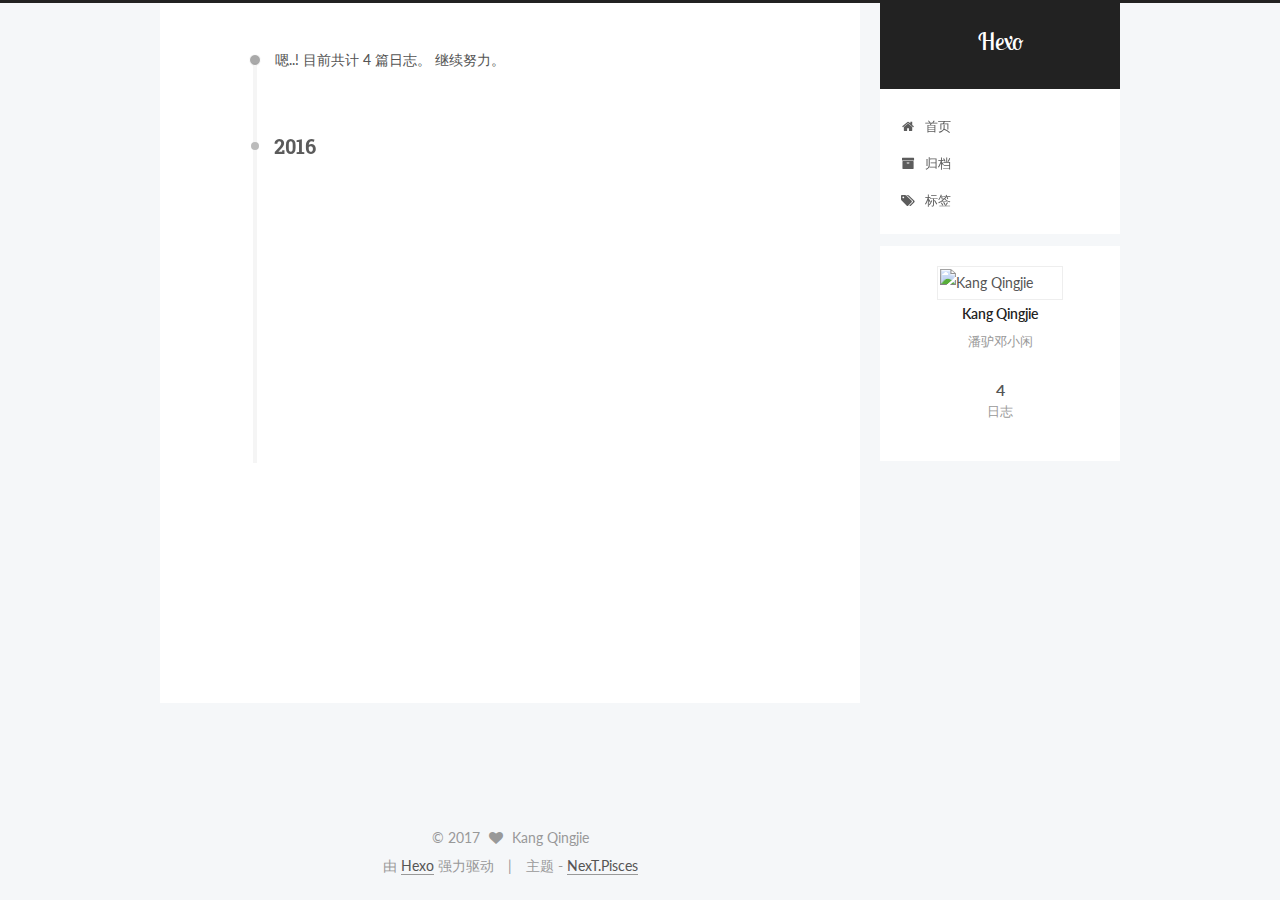
==== commit 58a48cf7: "Site updated: 2017-03-24 22:26:22" ====
--- a/archives/index.html
+++ b/archives/index.html
@@ -1,396 +1,676 @@
-<!DOCTYPE html>
-<html>
+<!doctype html>
+
+
+
+  
+
+
+<html class="theme-next pisces use-motion" lang="zh-Hans">
 <head>
-  <meta charset="utf-8">
-  
-  <meta http-equiv="X-UA-Compatible" content="IE=edge" >
-  <title>Archives | Hexo</title>
-  <meta name="viewport" content="width=device-width, initial-scale=1, maximum-scale=1">
-  <meta property="og:type" content="website">
+  <meta charset="UTF-8"/>
+<meta http-equiv="X-UA-Compatible" content="IE=edge" />
+<meta name="viewport" content="width=device-width, initial-scale=1, maximum-scale=1"/>
+
+
+
+<meta http-equiv="Cache-Control" content="no-transform" />
+<meta http-equiv="Cache-Control" content="no-siteapp" />
+
+
+
+
+
+
+
+
+
+
+
+
+
+
+
+  
+  
+  <link href="/lib/fancybox/source/jquery.fancybox.css?v=2.1.5" rel="stylesheet" type="text/css" />
+
+
+
+
+  
+  
+  
+  
+
+  
+    
+    
+  
+
+  
+    
+      
+    
+
+    
+  
+
+  
+
+  
+    
+      
+    
+
+    
+  
+
+  
+    
+      
+    
+
+    
+  
+
+  
+    
+    
+    <link href="//fonts.googleapis.com/css?family=Lato:300,300italic,400,400italic,700,700italic|Roboto Slab:300,300italic,400,400italic,700,700italic|Lobster Two:300,300italic,400,400italic,700,700italic|PT Mono:300,300italic,400,400italic,700,700italic&subset=latin,latin-ext" rel="stylesheet" type="text/css">
+  
+
+
+
+
+
+
+<link href="/lib/font-awesome/css/font-awesome.min.css?v=4.6.2" rel="stylesheet" type="text/css" />
+
+<link href="/css/main.css?v=5.1.0" rel="stylesheet" type="text/css" />
+
+
+  <meta name="keywords" content="Hexo, NexT" />
+
+
+
+
+
+
+
+
+  <link rel="shortcut icon" type="image/x-icon" href="/favicon.ico?v=5.1.0" />
+
+
+
+
+
+
+<meta name="description" content="潘驴邓小闲">
+<meta property="og:type" content="website">
 <meta property="og:title" content="Hexo">
 <meta property="og:url" content="http://yoursite.com/archives/index.html">
 <meta property="og:site_name" content="Hexo">
+<meta property="og:description" content="潘驴邓小闲">
 <meta name="twitter:card" content="summary">
 <meta name="twitter:title" content="Hexo">
-  
-    <link rel="alternative" href="/atom.xml" title="Hexo" type="application/atom+xml">
-  
-  
-    <link rel="icon" href="//favicon.png">
-  
-  <link rel="stylesheet" href="/css/style.css">
+<meta name="twitter:description" content="潘驴邓小闲">
+
+
+
+<script type="text/javascript" id="hexo.configurations">
+  var NexT = window.NexT || {};
+  var CONFIG = {
+    root: '/',
+    scheme: 'Pisces',
+    sidebar: {"position":"right","display":"post","offset":12,"offset_float":0,"b2t":false,"scrollpercent":false},
+    fancybox: true,
+    motion: true,
+    duoshuo: {
+      userId: '0',
+      author: '博主'
+    },
+    algolia: {
+      applicationID: '',
+      apiKey: '',
+      indexName: '',
+      hits: {"per_page":10},
+      labels: {"input_placeholder":"Search for Posts","hits_empty":"We didn't find any results for the search: ${query}","hits_stats":"${hits} results found in ${time} ms"}
+    }
+  };
+</script>
+
+
+
+  <link rel="canonical" href="http://yoursite.com/archives/"/>
+
+
+
+
+
+  <title> 归档 | Hexo </title>
 </head>
 
-<body>
-  <div id="container">
-    <div class="left-col">
-    <div class="overlay"></div>
-<div class="intrude-less">
-	<header id="header" class="inner">
-		<a href="/" class="profilepic">
-			
-			<img lazy-src="null“http://oavfvhu08.bkt.clouddn.com/%E6%80%A7%E5%86%B7%E6%B7%A1”" class="js-avatar">
-			
-		</a>
-
-		<hgroup>
-		  <h1 class="header-author"><a href="/">Kang Qingjie</a></h1>
-		</hgroup>
-
-		
-
-		
-			<div class="switch-btn">
-				<div class="icon">
-					<div class="icon-ctn">
-						<div class="icon-wrap icon-house" data-idx="0">
-							<div class="birdhouse"></div>
-							<div class="birdhouse_holes"></div>
-						</div>
-						<div class="icon-wrap icon-ribbon hide" data-idx="1">
-							<div class="ribbon"></div>
-						</div>
-						
-						<div class="icon-wrap icon-link hide" data-idx="2">
-							<div class="loopback_l"></div>
-							<div class="loopback_r"></div>
-						</div>
-						
-						
-						<div class="icon-wrap icon-me hide" data-idx="3">
-							<div class="user"></div>
-							<div class="shoulder"></div>
-						</div>
-						
-					</div>
-					
-				</div>
-				<div class="tips-box hide">
-					<div class="tips-arrow"></div>
-					<ul class="tips-inner">
-						<li>菜单</li>
-						<li>Tags</li>
-						
-						<li>友情链接</li>
-						
-						
-						<li>Über</li>
-						
-					</ul>
-				</div>
-			</div>
-		
-
-		<div class="switch-area">
-			<div class="switch-wrap">
-				<section class="switch-part switch-part1">
-					<nav class="header-menu">
-						<ul>
-						
-							<li><a href="/">主页</a></li>
-				        
-							<li><a href="/archives">所有文章</a></li>
-				        
-							<li><a href="/tags/随笔">随笔</a></li>
-				        
-							<li><a href="/tags/读书笔记">读书笔记</a></li>
-				        
-						</ul>
-					</nav>
-					<nav class="header-nav">
-						<div class="social">
-							
-								<a class="github" target="_blank" href="https://github.com/jq-k" title="github">github</a>
-					        
-								<a class="weibo" target="_blank" href="http://weibo.com/u/2322813645" title="weibo">weibo</a>
-					        
-								<a class="rss" target="_blank" href="#" title="rss">rss</a>
-					        
-								<a class="zhihu" target="_blank" href="https://www.zhihu.com/people/kang-di-99" title="zhihu">zhihu</a>
-					        
-								<a class="mail" target="_blank" href="/kangqingjie01@gmail.com" title="mail">mail</a>
-					        
-						</div>
-					</nav>
-				</section>
-				
-				
-				<section class="switch-part switch-part2">
-					<div class="widget tagcloud" id="js-tagcloud">
-						
-					</div>
-				</section>
-				
-				
-				
-				<section class="switch-part switch-part3">
-					<div id="js-friends">
-					
-			          <a target="_blank" class="main-nav-link switch-friends-link" href="http://localhost:4000/">奥巴马的博客</a>
-			        
-			          <a target="_blank" class="main-nav-link switch-friends-link" href="http://localhost:4000/">卡卡的美丽传说</a>
-			        
-			          <a target="_blank" class="main-nav-link switch-friends-link" href="http://localhost:4000/">本泽马的博客</a>
-			        
-			          <a target="_blank" class="main-nav-link switch-friends-link" href="http://localhost:4000/">吉格斯的博客</a>
-			        
-			          <a target="_blank" class="main-nav-link switch-friends-link" href="http://localhost:4000/">习大大大不同</a>
-			        
-			          <a target="_blank" class="main-nav-link switch-friends-link" href="http://localhost:4000/">托蒂的博客</a>
-			        
-			        </div>
-				</section>
-				
-
-				
-				
-				<section class="switch-part switch-part4">
-				
-					<div id="js-aboutme">我是谁，我从哪里来，我到哪里去？我就是我，是颜色不一样的吃货…</div>
-				</section>
-				
-			</div>
-		</div>
-	</header>				
+<body itemscope itemtype="http://schema.org/WebPage" lang="zh-Hans">
+
+  
+
+
+
+
+
+
+
+
+
+
+
+
+
+
+  
+  
+    
+  
+
+  <div class="container sidebar-position-right  page-archive  ">
+    <div class="headband"></div>
+
+    <header id="header" class="header" itemscope itemtype="http://schema.org/WPHeader">
+      <div class="header-inner"><div class="site-brand-wrapper">
+  <div class="site-meta ">
+    
+
+    <div class="custom-logo-site-title">
+      <a href="/"  class="brand" rel="start">
+        <span class="logo-line-before"><i></i></span>
+        <span class="site-title">Hexo</span>
+        <span class="logo-line-after"><i></i></span>
+      </a>
+    </div>
+      
+        <p class="site-subtitle"></p>
+      
+  </div>
+
+  <div class="site-nav-toggle">
+    <button>
+      <span class="btn-bar"></span>
+      <span class="btn-bar"></span>
+      <span class="btn-bar"></span>
+    </button>
+  </div>
 </div>
 
-    </div>
-    <div class="mid-col">
-      <nav id="mobile-nav">
-  	<div class="overlay">
-  		<div class="slider-trigger"></div>
-  		<h1 class="header-author js-mobile-header hide">Kang Qingjie</h1>
-  	</div>
-	<div class="intrude-less">
-		<header id="header" class="inner">
-			<div class="profilepic">
-				
-					<img lazy-src="null“http://oavfvhu08.bkt.clouddn.com/%E6%80%A7%E5%86%B7%E6%B7%A1”" class="js-avatar">
-				
-			</div>
-			<hgroup>
-			  <h1 class="header-author">Kang Qingjie</h1>
-			</hgroup>
-			
-			<nav class="header-menu">
-				<ul>
-				
-					<li><a href="/">主页</a></li>
-		        
-					<li><a href="/archives">所有文章</a></li>
-		        
-					<li><a href="/tags/随笔">随笔</a></li>
-		        
-					<li><a href="/tags/读书笔记">读书笔记</a></li>
-		        
-		        <div class="clearfix"></div>
-				</ul>
-			</nav>
-			<nav class="header-nav">
-				<div class="social">
-					
-						<a class="github" target="_blank" href="https://github.com/jq-k" title="github">github</a>
-			        
-						<a class="weibo" target="_blank" href="http://weibo.com/u/2322813645" title="weibo">weibo</a>
-			        
-						<a class="rss" target="_blank" href="#" title="rss">rss</a>
-			        
-						<a class="zhihu" target="_blank" href="https://www.zhihu.com/people/kang-di-99" title="zhihu">zhihu</a>
-			        
-						<a class="mail" target="_blank" href="/kangqingjie01@gmail.com" title="mail">mail</a>
-			        
-				</div>
-			</nav>
-		</header>				
-	</div>
+<nav class="site-nav">
+  
+
+  
+    <ul id="menu" class="menu">
+      
+        
+        <li class="menu-item menu-item-home">
+          <a href="/" rel="section">
+            
+              <i class="menu-item-icon fa fa-fw fa-home"></i> <br />
+            
+            首页
+          </a>
+        </li>
+      
+        
+        <li class="menu-item menu-item-archives">
+          <a href="/archives" rel="section">
+            
+              <i class="menu-item-icon fa fa-fw fa-archive"></i> <br />
+            
+            归档
+          </a>
+        </li>
+      
+        
+        <li class="menu-item menu-item-tags">
+          <a href="/tags" rel="section">
+            
+              <i class="menu-item-icon fa fa-fw fa-tags"></i> <br />
+            
+            标签
+          </a>
+        </li>
+      
+
+      
+    </ul>
+  
+
+  
 </nav>
 
-      <div class="body-wrap">
-  
-  
-    
-    
-      
-      
-      <section class="archives-wrap">
-        <div class="archive-year-wrap">
-          <a href="/archives/2016" class="archive-year">2016</a>
+
+
+ </div>
+    </header>
+
+    <main id="main" class="main">
+      <div class="main-inner">
+        <div class="content-wrap">
+          <div id="content" class="content">
+            
+
+  <section id="posts" class="posts-collapse">
+    <span class="archive-move-on"></span>
+
+    <span class="archive-page-counter">
+      
+      
+      
+        
+      
+      嗯..! 目前共计 4 篇日志。 继续努力。
+    </span>
+
+    
+
+      
+      
+      
+
+      
+        
+        <div class="collection-title">
+          <h2 class="archive-year motion-element" id="archive-year-2016">2016</h2>
         </div>
-        <div class="archives">
-    
-    <article class="archive-article archive-type-post">
-  <div class="archive-article-inner">
-    <header class="archive-article-header">
-      	<div class="article-meta">
-	      	<a href="/2016/08/10/Markdown tutorial/" class="archive-article-date">
-  	<time datetime="2016-08-10T14:59:09.000Z" itemprop="datePublished">Aug 10</time>
-</a>
+      
+      
+
+      
+
+  <article class="post post-type-normal" itemscope itemtype="http://schema.org/Article">
+    <header class="post-header">
+
+      <h1 class="post-title">
+        
+            <a class="post-title-link" href="/2016/08/10/Markdown tutorial/" itemprop="url">
+              
+                <span itemprop="name">Markdown</span>
+              
+            </a>
+        
+      </h1>
+
+      <div class="post-meta">
+        <time class="post-time" itemprop="dateCreated"
+              datetime="2016-08-10T22:59:09+08:00"
+              content="2016-08-10" >
+          08-10
+        </time>
+      </div>
+
+    </header>
+  </article>
+
+
+
+    
+
+      
+      
+      
+
+      
+      
+
+      
+
+  <article class="post post-type-normal" itemscope itemtype="http://schema.org/Article">
+    <header class="post-header">
+
+      <h1 class="post-title">
+        
+            <a class="post-title-link" href="/2016/07/25/markdown-图片加载/" itemprop="url">
+              
+                <span itemprop="name">markdown 图片加载</span>
+              
+            </a>
+        
+      </h1>
+
+      <div class="post-meta">
+        <time class="post-time" itemprop="dateCreated"
+              datetime="2016-07-25T21:19:49+08:00"
+              content="2016-07-25" >
+          07-25
+        </time>
+      </div>
+
+    </header>
+  </article>
+
+
+
+    
+
+      
+      
+      
+
+      
+      
+
+      
+
+  <article class="post post-type-normal" itemscope itemtype="http://schema.org/Article">
+    <header class="post-header">
+
+      <h1 class="post-title">
+        
+            <a class="post-title-link" href="/2016/07/19/new-article/" itemprop="url">
+              
+                <span itemprop="name">Hello World what'up</span>
+              
+            </a>
+        
+      </h1>
+
+      <div class="post-meta">
+        <time class="post-time" itemprop="dateCreated"
+              datetime="2016-07-19T23:40:52+08:00"
+              content="2016-07-19" >
+          07-19
+        </time>
+      </div>
+
+    </header>
+  </article>
+
+
+
+    
+
+      
+      
+      
+
+      
+      
+
+      
+
+  <article class="post post-type-normal" itemscope itemtype="http://schema.org/Article">
+    <header class="post-header">
+
+      <h1 class="post-title">
+        
+            <a class="post-title-link" href="/2016/07/07/hello-world/" itemprop="url">
+              
+                <span itemprop="name">Hello World iam here</span>
+              
+            </a>
+        
+      </h1>
+
+      <div class="post-meta">
+        <time class="post-time" itemprop="dateCreated"
+              datetime="2016-07-07T21:22:16+08:00"
+              content="2016-07-07" >
+          07-07
+        </time>
+      </div>
+
+    </header>
+  </article>
+
+
+
+    
+
+  </section>
+
+  
+
+
+
+          </div>
+          
+
+
+          
+
         </div>
-    	 
-  
-    <h1 itemprop="name">
-      <a class="archive-article-title" href="/2016/08/10/Markdown tutorial/">Markdown</a>
-    </h1>
-  
-
-        <div class="article-info info-on-right">
-          
-          
-
-        </div>
-        <div class="clearfix"></div>
-    </header>
-  </div>
-</article>
-  
-    
-    
-    <article class="archive-article archive-type-post">
-  <div class="archive-article-inner">
-    <header class="archive-article-header">
-      	<div class="article-meta">
-	      	<a href="/2016/07/25/markdown-图片加载/" class="archive-article-date">
-  	<time datetime="2016-07-25T13:19:49.000Z" itemprop="datePublished">Jul 25</time>
-</a>
-        </div>
-    	 
-  
-    <h1 itemprop="name">
-      <a class="archive-article-title" href="/2016/07/25/markdown-图片加载/">markdown 图片加载</a>
-    </h1>
-  
-
-        <div class="article-info info-on-right">
-          
-          
-
-        </div>
-        <div class="clearfix"></div>
-    </header>
-  </div>
-</article>
-  
-    
-    
-    <article class="archive-article archive-type-post">
-  <div class="archive-article-inner">
-    <header class="archive-article-header">
-      	<div class="article-meta">
-	      	<a href="/2016/07/19/new-article/" class="archive-article-date">
-  	<time datetime="2016-07-19T15:40:52.000Z" itemprop="datePublished">Jul 19</time>
-</a>
-        </div>
-    	 
-  
-    <h1 itemprop="name">
-      <a class="archive-article-title" href="/2016/07/19/new-article/">Hello World what&#39;up</a>
-    </h1>
-  
-
-        <div class="article-info info-on-right">
-          
-          
-
-        </div>
-        <div class="clearfix"></div>
-    </header>
-  </div>
-</article>
-  
-    
-    
-    <article class="archive-article archive-type-post">
-  <div class="archive-article-inner">
-    <header class="archive-article-header">
-      	<div class="article-meta">
-	      	<a href="/2016/07/07/hello-world/" class="archive-article-date">
-  	<time datetime="2016-07-07T13:22:16.000Z" itemprop="datePublished">Jul 7</time>
-</a>
-        </div>
-    	 
-  
-    <h1 itemprop="name">
-      <a class="archive-article-title" href="/2016/07/07/hello-world/">Hello World iam here</a>
-    </h1>
-  
-
-        <div class="article-info info-on-right">
-          
-          
-
-        </div>
-        <div class="clearfix"></div>
-    </header>
-  </div>
-</article>
-  
-  
-    </div></section>
-  
-
-    
-
-</div>
-      <footer id="footer">
-  <div class="outer">
-    <div id="footer-info">
-    	<div class="footer-left">
-    		&copy; 2016 Kang Qingjie
-    	</div>
-      	<div class="footer-right">
-      		<a href="http://hexo.io/" target="_blank">Hexo</a>  Theme <a href="https://github.com/litten/hexo-theme-yilia" target="_blank">Yilia</a> by Litten
-      	</div>
+        
+          
+  
+  <div class="sidebar-toggle">
+    <div class="sidebar-toggle-line-wrap">
+      <span class="sidebar-toggle-line sidebar-toggle-line-first"></span>
+      <span class="sidebar-toggle-line sidebar-toggle-line-middle"></span>
+      <span class="sidebar-toggle-line sidebar-toggle-line-last"></span>
     </div>
   </div>
-</footer>
+
+  <aside id="sidebar" class="sidebar">
+    <div class="sidebar-inner">
+
+      
+
+      
+
+      <section class="site-overview sidebar-panel sidebar-panel-active">
+        <div class="site-author motion-element" itemprop="author" itemscope itemtype="http://schema.org/Person">
+          <img class="site-author-image" itemprop="image"
+               src="/uploads/avatar.jpg"
+               alt="Kang Qingjie" />
+          <p class="site-author-name" itemprop="name">Kang Qingjie</p>
+           
+              <p class="site-description motion-element" itemprop="description">潘驴邓小闲</p>
+          
+        </div>
+        <nav class="site-state motion-element">
+
+          
+            <div class="site-state-item site-state-posts">
+              <a href="/archives">
+                <span class="site-state-item-count">4</span>
+                <span class="site-state-item-name">日志</span>
+              </a>
+            </div>
+          
+
+          
+
+          
+
+        </nav>
+
+        
+
+        <div class="links-of-author motion-element">
+          
+        </div>
+
+        
+        
+
+        
+        
+
+        
+
+
+      </section>
+
+      
+
+      
+
     </div>
-    
-  <link rel="stylesheet" href="/fancybox/jquery.fancybox.css">
-
-
-<script>
-	var yiliaConfig = {
-		fancybox: true,
-		mathjax: true,
-		animate: true,
-		isHome: false,
-		isPost: false,
-		isArchive: true,
-		isTag: false,
-		isCategory: false,
-		open_in_new: false,
-		root: /
-	}
+  </aside>
+
+
+        
+      </div>
+    </main>
+
+    <footer id="footer" class="footer">
+      <div class="footer-inner">
+        <div class="copyright" >
+  
+  &copy; 
+  <span itemprop="copyrightYear">2017</span>
+  <span class="with-love">
+    <i class="fa fa-heart"></i>
+  </span>
+  <span class="author" itemprop="copyrightHolder">Kang Qingjie</span>
+</div>
+
+
+<div class="powered-by">
+  由 <a class="theme-link" href="https://hexo.io">Hexo</a> 强力驱动
+</div>
+
+<div class="theme-info">
+  主题 -
+  <a class="theme-link" href="https://github.com/iissnan/hexo-theme-next">
+    NexT.Pisces
+  </a>
+</div>
+
+
+        
+
+        
+      </div>
+    </footer>
+
+    
+      <div class="back-to-top">
+        <i class="fa fa-arrow-up"></i>
+        
+      </div>
+    
+
+  </div>
+
+  
+
+<script type="text/javascript">
+  if (Object.prototype.toString.call(window.Promise) !== '[object Function]') {
+    window.Promise = null;
+  }
 </script>
-<script src="http://7.url.cn/edu/jslib/comb/require-2.1.6,jquery-1.9.1.min.js"></script>
-<script src="/js/main.js"></script>
-
-
-
-
-
-
-<script type="text/x-mathjax-config">
-MathJax.Hub.Config({
-    tex2jax: {
-        inlineMath: [ ['$','$'], ["\\(","\\)"]  ],
-        processEscapes: true,
-        skipTags: ['script', 'noscript', 'style', 'textarea', 'pre', 'code']
-    }
-});
-
-MathJax.Hub.Queue(function() {
-    var all = MathJax.Hub.getAllJax(), i;
-    for(i=0; i < all.length; i += 1) {
-        all[i].SourceElement().parentNode.className += ' has-jax';                 
-    }       
-});
-</script>
-
-<script type="text/javascript" src="http://cdn.mathjax.org/mathjax/latest/MathJax.js?config=TeX-AMS-MML_HTMLorMML">
-</script>
-
-
-  </div>
+
+
+
+
+
+
+
+
+
+  
+
+
+
+
+  
+  <script type="text/javascript" src="/lib/jquery/index.js?v=2.1.3"></script>
+
+  
+  <script type="text/javascript" src="/lib/fastclick/lib/fastclick.min.js?v=1.0.6"></script>
+
+  
+  <script type="text/javascript" src="/lib/jquery_lazyload/jquery.lazyload.js?v=1.9.7"></script>
+
+  
+  <script type="text/javascript" src="/lib/velocity/velocity.min.js?v=1.2.1"></script>
+
+  
+  <script type="text/javascript" src="/lib/velocity/velocity.ui.min.js?v=1.2.1"></script>
+
+  
+  <script type="text/javascript" src="/lib/fancybox/source/jquery.fancybox.pack.js?v=2.1.5"></script>
+
+
+  
+
+
+  <script type="text/javascript" src="/js/src/utils.js?v=5.1.0"></script>
+
+  <script type="text/javascript" src="/js/src/motion.js?v=5.1.0"></script>
+
+
+
+  
+  
+
+
+  <script type="text/javascript" src="/js/src/affix.js?v=5.1.0"></script>
+
+  <script type="text/javascript" src="/js/src/schemes/pisces.js?v=5.1.0"></script>
+
+
+
+  
+  
+    <script type="text/javascript" id="motion.page.archive">
+      $('.archive-year').velocity('transition.slideLeftIn');
+    </script>
+  
+
+
+  
+
+
+  <script type="text/javascript" src="/js/src/bootstrap.js?v=5.1.0"></script>
+
+
+
+  
+
+
+
+  
+
+
+
+
+	
+
+
+
+
+
+  
+
+
+
+
+
+  
+
+
+
+
+
+  
+
+
+
+
+
+
+  
+
+
+
+
+
+  
+
+  
+
+  
+
+  
+
 </body>
-</html>+</html>
--- a/css/main.css
+++ b/css/main.css
@@ -0,0 +1,2856 @@
+/* normalize.css v3.0.2 | MIT License | git.io/normalize */
+html {
+  font-family: sans-serif; /* 1 */
+  -ms-text-size-adjust: 100%; /* 2 */
+  -webkit-text-size-adjust: 100%; /* 2 */
+}
+body {
+  margin: 0;
+}
+article,
+aside,
+details,
+figcaption,
+figure,
+footer,
+header,
+hgroup,
+main,
+menu,
+nav,
+section,
+summary {
+  display: block;
+}
+audio,
+canvas,
+progress,
+video {
+  display: inline-block; /* 1 */
+  vertical-align: baseline; /* 2 */
+}
+audio:not([controls]) {
+  display: none;
+  height: 0;
+}
+[hidden],
+template {
+  display: none;
+}
+a {
+  background-color: transparent;
+}
+a:active,
+a:hover {
+  outline: 0;
+}
+abbr[title] {
+  border-bottom: 1px dotted;
+}
+b,
+strong {
+  font-weight: bold;
+}
+dfn {
+  font-style: italic;
+}
+h1 {
+  font-size: 2em;
+  margin: 0.67em 0;
+}
+mark {
+  background: #ff0;
+  color: #000;
+}
+small {
+  font-size: 80%;
+}
+sub,
+sup {
+  font-size: 75%;
+  line-height: 0;
+  position: relative;
+  vertical-align: baseline;
+}
+sup {
+  top: -0.5em;
+}
+sub {
+  bottom: -0.25em;
+}
+img {
+  border: 0;
+}
+svg:not(:root) {
+  overflow: hidden;
+}
+figure {
+  margin: 1em 40px;
+}
+hr {
+  -moz-box-sizing: content-box;
+  box-sizing: content-box;
+  height: 0;
+}
+pre {
+  overflow: auto;
+}
+code,
+kbd,
+pre,
+samp {
+  font-family: monospace, monospace;
+  font-size: 1em;
+}
+button,
+input,
+optgroup,
+select,
+textarea {
+  color: inherit; /* 1 */
+  font: inherit; /* 2 */
+  margin: 0; /* 3 */
+}
+button {
+  overflow: visible;
+}
+button,
+select {
+  text-transform: none;
+}
+button,
+html input[type="button"],
+input[type="reset"],
+input[type="submit"] {
+  -webkit-appearance: button; /* 2 */
+  cursor: pointer; /* 3 */
+}
+button[disabled],
+html input[disabled] {
+  cursor: default;
+}
+button::-moz-focus-inner,
+input::-moz-focus-inner {
+  border: 0;
+  padding: 0;
+}
+input {
+  line-height: normal;
+}
+input[type="checkbox"],
+input[type="radio"] {
+  box-sizing: border-box; /* 1 */
+  padding: 0; /* 2 */
+}
+input[type="number"]::-webkit-inner-spin-button,
+input[type="number"]::-webkit-outer-spin-button {
+  height: auto;
+}
+input[type="search"] {
+  -webkit-appearance: textfield; /* 1 */
+  -moz-box-sizing: content-box;
+  -webkit-box-sizing: content-box; /* 2 */
+  box-sizing: content-box;
+}
+input[type="search"]::-webkit-search-cancel-button,
+input[type="search"]::-webkit-search-decoration {
+  -webkit-appearance: none;
+}
+fieldset {
+  border: 1px solid #c0c0c0;
+  margin: 0 2px;
+  padding: 0.35em 0.625em 0.75em;
+}
+legend {
+  border: 0; /* 1 */
+  padding: 0; /* 2 */
+}
+textarea {
+  overflow: auto;
+}
+optgroup {
+  font-weight: bold;
+}
+table {
+  border-collapse: collapse;
+  border-spacing: 0;
+}
+td,
+th {
+  padding: 0;
+}
+::selection {
+  background: #262a30;
+  color: #fff;
+}
+body {
+  position: relative;
+  font-family: 'Lato', "PingFang SC", "Microsoft YaHei", sans-serif;
+  font-size: 14px;
+  line-height: 2;
+  color: #555;
+  background: #f5f7f9;
+}
+@media (max-width: 767px) {
+  body {
+    padding-right: 0 !important;
+  }
+}
+@media (min-width: 768px) and (max-width: 991px) {
+  body {
+    padding-right: 0 !important;
+  }
+}
+@media (min-width: 1600px) {
+  body {
+    font-size: 16px;
+  }
+}
+h1,
+h2,
+h3,
+h4,
+h5,
+h6 {
+  margin: 0;
+  padding: 0;
+  font-weight: bold;
+  line-height: 1.5;
+  font-family: 'Roboto Slab', 'Lato', "PingFang SC", "Microsoft YaHei", sans-serif;
+}
+h2,
+h3,
+h4,
+h5,
+h6 {
+  margin: 20px 0 15px;
+}
+h1 {
+  font-size: 22px;
+}
+@media (max-width: 767px) {
+  h1 {
+    font-size: 18px;
+  }
+}
+h2 {
+  font-size: 20px;
+}
+@media (max-width: 767px) {
+  h2 {
+    font-size: 16px;
+  }
+}
+h3 {
+  font-size: 18px;
+}
+@media (max-width: 767px) {
+  h3 {
+    font-size: 14px;
+  }
+}
+h4 {
+  font-size: 16px;
+}
+@media (max-width: 767px) {
+  h4 {
+    font-size: 12px;
+  }
+}
+h5 {
+  font-size: 14px;
+}
+@media (max-width: 767px) {
+  h5 {
+    font-size: 10px;
+  }
+}
+h6 {
+  font-size: 12px;
+}
+@media (max-width: 767px) {
+  h6 {
+    font-size: 8px;
+  }
+}
+p {
+  margin: 0 0 25px 0;
+}
+a {
+  color: #555;
+  text-decoration: none;
+  border-bottom: 1px solid #999;
+  word-wrap: break-word;
+}
+a:hover {
+  color: #222;
+  border-bottom-color: #222;
+}
+blockquote {
+  margin: 0;
+  padding: 0;
+}
+img {
+  display: block;
+  margin: auto;
+  max-width: 100%;
+  height: auto;
+}
+hr {
+  margin: 40px 0;
+  height: 3px;
+  border: none;
+  background-color: #ddd;
+  background-image: repeating-linear-gradient(-45deg, #fff, #fff 4px, transparent 4px, transparent 8px);
+}
+blockquote {
+  padding: 0 15px;
+  color: #666;
+  border-left: 4px solid #ddd;
+}
+blockquote cite::before {
+  content: "-";
+  padding: 0 5px;
+}
+dt {
+  font-weight: 700;
+}
+dd {
+  margin: 0;
+  padding: 0;
+}
+.text-left {
+  text-align: left;
+}
+.text-center {
+  text-align: center;
+}
+.text-right {
+  text-align: right;
+}
+.text-justify {
+  text-align: justify;
+}
+.text-nowrap {
+  white-space: nowrap;
+}
+.text-lowercase {
+  text-transform: lowercase;
+}
+.text-uppercase {
+  text-transform: uppercase;
+}
+.text-capitalize {
+  text-transform: capitalize;
+}
+.center-block {
+  display: block;
+  margin-left: auto;
+  margin-right: auto;
+}
+.clearfix:before,
+.clearfix:after {
+  content: " ";
+  display: table;
+}
+.clearfix:after {
+  clear: both;
+}
+.pullquote {
+  width: 45%;
+}
+.pullquote.left {
+  float: left;
+  margin-left: 5px;
+  margin-right: 10px;
+}
+.pullquote.right {
+  float: right;
+  margin-left: 10px;
+  margin-right: 5px;
+}
+.affix.affix.affix {
+  position: fixed;
+}
+.translation {
+  margin-top: -20px;
+  font-size: 14px;
+  color: #999;
+}
+.scrollbar-measure {
+  width: 100px;
+  height: 100px;
+  overflow: scroll;
+  position: absolute;
+  top: -9999px;
+}
+.use-motion .motion-element {
+  opacity: 0;
+}
+table {
+  margin: 20px 0;
+  width: 100%;
+  border-collapse: collapse;
+  border-spacing: 0;
+  border: 1px solid #ddd;
+  font-size: 14px;
+  table-layout: fixed;
+  word-wrap: break-all;
+}
+table>tbody>tr:nth-of-type(odd) {
+  background-color: #f9f9f9;
+}
+table>tbody>tr:hover {
+  background-color: #f5f5f5;
+}
+caption,
+th,
+td {
+  padding: 8px;
+  text-align: left;
+  vertical-align: middle;
+  font-weight: normal;
+}
+th,
+td {
+  border-bottom: 3px solid #ddd;
+  border-right: 1px solid #eee;
+}
+th {
+  padding-bottom: 10px;
+  font-weight: 700;
+}
+td {
+  border-bottom-width: 1px;
+}
+html,
+body {
+  height: 100%;
+}
+.container {
+  position: relative;
+  min-height: 100%;
+}
+.header-inner {
+  margin: 0 auto;
+  padding: 100px 0 70px;
+  width: 700px;
+}
+@media (min-width: 1600px) {
+  .container .header-inner {
+    width: 900px;
+  }
+}
+.main {
+  padding-bottom: 150px;
+}
+.main-inner {
+  margin: 0 auto;
+  width: 700px;
+}
+@media (min-width: 1600px) {
+  .container .main-inner {
+    width: 900px;
+  }
+}
+.footer {
+  position: absolute;
+  left: 0;
+  bottom: 0;
+  width: 100%;
+  min-height: 50px;
+}
+.footer-inner {
+  box-sizing: border-box;
+  margin: 20px auto;
+  width: 700px;
+}
+@media (min-width: 1600px) {
+  .container .footer-inner {
+    width: 900px;
+  }
+}
+pre,
+.highlight {
+  overflow: auto;
+  margin: 20px 0;
+  padding: 0;
+  font-size: 13px;
+  color: #4d4d4c;
+  background: #f7f7f7;
+  line-height: 1.6;
+}
+pre,
+code {
+  font-family: 'PT Mono', consolas, Menlo, "PingFang SC", "Microsoft YaHei", monospace;
+}
+code {
+  padding: 2px 4px;
+  word-wrap: break-word;
+  color: #555;
+  background: #eee;
+  border-radius: 3px;
+  font-size: 13px;
+}
+pre code {
+  padding: 0;
+  color: #4d4d4c;
+  background: none;
+  text-shadow: none;
+}
+.highlight {
+  border-radius: 1px;
+}
+.highlight pre {
+  border: none;
+  margin: 0;
+  padding: 10px 0;
+}
+.highlight table {
+  margin: 0;
+  width: auto;
+  border: none;
+}
+.highlight td {
+  border: none;
+  padding: 0;
+}
+.highlight figcaption {
+  font-size: 1em;
+  color: #4d4d4c;
+  line-height: 1em;
+  margin-bottom: 1em;
+}
+.highlight figcaption:before,
+.highlight figcaption:after {
+  content: " ";
+  display: table;
+}
+.highlight figcaption:after {
+  clear: both;
+}
+.highlight figcaption a {
+  float: right;
+  color: #4d4d4c;
+}
+.highlight figcaption a:hover {
+  border-bottom-color: #4d4d4c;
+}
+.highlight .gutter pre {
+  padding-left: 10px;
+  padding-right: 10px;
+  color: #869194;
+  text-align: right;
+  background-color: #eff2f3;
+}
+.highlight .code pre {
+  padding-left: 10px;
+  padding-right: 10px;
+  background-color: #f7f7f7;
+}
+.highlight .line {
+  height: 20px;
+}
+.gutter {
+  -webkit-user-select: none;
+  -moz-user-select: none;
+  -ms-user-select: none;
+  user-select: none;
+}
+.gist table {
+  width: auto;
+}
+.gist table td {
+  border: none;
+}
+pre .deletion {
+  background: #fdd;
+}
+pre .addition {
+  background: #dfd;
+}
+pre .meta {
+  color: #8959a8;
+}
+pre .comment {
+  color: #8e908c;
+}
+pre .variable,
+pre .attribute,
+pre .tag,
+pre .regexp,
+pre .ruby .constant,
+pre .xml .tag .title,
+pre .xml .pi,
+pre .xml .doctype,
+pre .html .doctype,
+pre .css .id,
+pre .css .class,
+pre .css .pseudo {
+  color: #c82829;
+}
+pre .number,
+pre .preprocessor,
+pre .built_in,
+pre .literal,
+pre .params,
+pre .constant,
+pre .command {
+  color: #f5871f;
+}
+pre .ruby .class .title,
+pre .css .rules .attribute,
+pre .string,
+pre .value,
+pre .inheritance,
+pre .header,
+pre .ruby .symbol,
+pre .xml .cdata,
+pre .special,
+pre .number,
+pre .formula {
+  color: #718c00;
+}
+pre .title,
+pre .css .hexcolor {
+  color: #3e999f;
+}
+pre .function,
+pre .python .decorator,
+pre .python .title,
+pre .ruby .function .title,
+pre .ruby .title .keyword,
+pre .perl .sub,
+pre .javascript .title,
+pre .coffeescript .title {
+  color: #4271ae;
+}
+pre .keyword,
+pre .javascript .function {
+  color: #8959a8;
+}
+.full-image.full-image.full-image {
+  border: none;
+  max-width: 100%;
+  width: auto;
+  margin: 20px auto;
+}
+@media (min-width: 992px) {
+  .full-image.full-image.full-image {
+    max-width: none;
+    width: 118%;
+    margin: 0 -9%;
+  }
+}
+.blockquote-center,
+.page-home .post-type-quote blockquote,
+.page-post-detail .post-type-quote blockquote {
+  position: relative;
+  margin: 40px 0;
+  padding: 0;
+  border-left: none;
+  text-align: center;
+}
+.blockquote-center::before,
+.page-home .post-type-quote blockquote::before,
+.page-post-detail .post-type-quote blockquote::before,
+.blockquote-center::after,
+.page-home .post-type-quote blockquote::after,
+.page-post-detail .post-type-quote blockquote::after {
+  position: absolute;
+  content: ' ';
+  display: block;
+  width: 100%;
+  height: 24px;
+  opacity: 0.2;
+  background-repeat: no-repeat;
+  background-position: 0 -6px;
+  background-size: 22px 22px;
+}
+.blockquote-center::before,
+.page-home .post-type-quote blockquote::before,
+.page-post-detail .post-type-quote blockquote::before {
+  top: -20px;
+  background-image: url("../images/quote-l.svg");
+  border-top: 1px solid #ccc;
+}
+.blockquote-center::after,
+.page-home .post-type-quote blockquote::after,
+.page-post-detail .post-type-quote blockquote::after {
+  bottom: -20px;
+  background-image: url("../images/quote-r.svg");
+  border-bottom: 1px solid #ccc;
+  background-position: 100% 8px;
+}
+.blockquote-center p,
+.page-home .post-type-quote blockquote p,
+.page-post-detail .post-type-quote blockquote p,
+.blockquote-center div,
+.page-home .post-type-quote blockquote div,
+.page-post-detail .post-type-quote blockquote div {
+  text-align: center;
+}
+.post .post-body .group-picture img {
+  box-sizing: border-box;
+  padding: 0 3px;
+  border: none;
+}
+.post .group-picture-row {
+  overflow: hidden;
+  margin-top: 6px;
+}
+.post .group-picture-row:first-child {
+  margin-top: 0;
+}
+.post .group-picture-column {
+  float: left;
+}
+.page-post-detail .post-body .group-picture-column {
+  float: none;
+  margin-top: 10px;
+  width: auto !important;
+}
+.page-post-detail .post-body .group-picture-column img {
+  margin: 0 auto;
+}
+.page-archive .group-picture-container {
+  overflow: hidden;
+}
+.page-archive .group-picture-row {
+  float: left;
+}
+.page-archive .group-picture-row:first-child {
+  margin-top: 6px;
+}
+.page-archive .group-picture-column {
+  max-width: 150px;
+  max-height: 150px;
+}
+.note {
+  padding: 20px;
+  margin: 20px 0;
+  border: 1px solid #eee;
+  border-left-width: 5px;
+  border-radius: 3px;
+}
+.note h2,
+.note h3,
+.note h4,
+.note h5,
+.note h6 {
+  margin-top: 0;
+  margin-bottom: 5px;
+}
+.note p:last-child {
+  margin-bottom: 0;
+}
+.note code {
+  border-radius: 3px;
+}
+.note+.note {
+  margin-top: -5px;
+}
+.default {
+  border-left-color: #777;
+}
+.default h2,
+.default h3,
+.default h4,
+.default h5,
+.default h6 {
+  color: #777;
+}
+.primary {
+  border-left-color: #428bca;
+}
+.primary h2,
+.primary h3,
+.primary h4,
+.primary h5,
+.primary h6 {
+  color: #428bca;
+}
+.success {
+  border-left-color: #5cb85c;
+}
+.success h2,
+.success h3,
+.success h4,
+.success h5,
+.success h6 {
+  color: #5cb85c;
+}
+.danger {
+  border-left-color: #d9534f;
+}
+.danger h2,
+.danger h3,
+.danger h4,
+.danger h5,
+.danger h6 {
+  color: #d9534f;
+}
+.warning {
+  border-left-color: #f0ad4e;
+}
+.warning h2,
+.warning h3,
+.warning h4,
+.warning h5,
+.warning h6 {
+  color: #f0ad4e;
+}
+.info {
+  border-left-color: #5bc0de;
+}
+.info h2,
+.info h3,
+.info h4,
+.info h5,
+.info h6 {
+  color: #5bc0de;
+}
+.btn {
+  display: inline-block;
+  padding: 0 20px;
+  font-size: 14px;
+  color: #fff;
+  background: #222;
+  border: 2px solid #555;
+  text-decoration: none;
+  border-radius: 0;
+  transition-property: background-color;
+  transition-duration: 0.2s;
+  transition-timing-function: ease-in-out;
+  transition-delay: 0s;
+}
+.btn:hover,
+.post-button .btn:hover {
+  border-color: #222;
+  color: #fff;
+  background: #222;
+}
+.btn-bar {
+  display: block;
+  width: 22px;
+  height: 2px;
+  background: #555;
+  border-radius: 1px;
+}
+.btn-bar+.btn-bar {
+  margin-top: 4px;
+}
+.pagination {
+  margin: 120px 0 40px;
+  text-align: center;
+  border-top: 1px solid #eee;
+}
+.page-number-basic,
+.pagination .prev,
+.pagination .next,
+.pagination .page-number,
+.pagination .space {
+  display: inline-block;
+  position: relative;
+  top: -1px;
+  margin: 0 10px;
+  padding: 0 10px;
+  line-height: 30px;
+}
+@media (max-width: 767px) {
+  .page-number-basic,
+  .pagination .prev,
+  .pagination .next,
+  .pagination .page-number,
+  .pagination .space {
+    margin: 0 5px;
+  }
+}
+.pagination .prev,
+.pagination .next,
+.pagination .page-number {
+  border-bottom: 0;
+  border-top: 1px solid #eee;
+  transition-property: border-color;
+  transition-duration: 0.2s;
+  transition-timing-function: ease-in-out;
+  transition-delay: 0s;
+}
+.pagination .prev:hover,
+.pagination .next:hover,
+.pagination .page-number:hover {
+  border-top-color: #222;
+}
+.pagination .space {
+  padding: 0;
+  margin: 0;
+}
+.pagination .prev {
+  margin-left: 0;
+}
+.pagination .next {
+  margin-right: 0;
+}
+.pagination .page-number.current {
+  color: #fff;
+  background: #ccc;
+  border-top-color: #ccc;
+}
+@media (max-width: 767px) {
+  .pagination {
+    border-top: none;
+  }
+  .pagination .prev,
+  .pagination .next,
+  .pagination .page-number {
+    margin-bottom: 10px;
+    border-top: 0;
+    border-bottom: 1px solid #eee;
+  }
+  .pagination .prev:hover,
+  .pagination .next:hover,
+  .pagination .page-number:hover {
+    border-bottom-color: #222;
+  }
+}
+.comments {
+  margin: 60px 20px 0;
+}
+.tag-cloud {
+  text-align: center;
+}
+.tag-cloud a {
+  display: inline-block;
+  margin: 10px;
+}
+.back-to-top {
+  box-sizing: border-box;
+  position: fixed;
+  bottom: -100px;
+  right: 30px;
+  z-index: 1050;
+  padding: 0 6px;
+  width: 24px;
+  background: #222;
+  font-size: 12px;
+  opacity: 0.6;
+  color: #fff;
+  cursor: pointer;
+  text-align: center;
+  -webkit-transform: translateZ(0);
+  transition-property: bottom;
+  transition-duration: 0.2s;
+  transition-timing-function: ease-in-out;
+  transition-delay: 0s;
+}
+@media (max-width: 767px) {
+  .back-to-top {
+    display: none;
+  }
+}
+@media (min-width: 768px) and (max-width: 991px) {
+  .back-to-top {
+    display: none;
+  }
+}
+.back-to-top.back-to-top-on {
+  bottom: 30px;
+}
+.header {
+  background: #fff;
+}
+.header-inner {
+  position: relative;
+}
+.headband {
+  height: 3px;
+  background: #222;
+}
+.site-meta {
+  margin: 0;
+  text-align: center;
+}
+@media (max-width: 767px) {
+  .site-meta {
+    text-align: center;
+  }
+}
+.brand {
+  position: relative;
+  display: inline-block;
+  padding: 0 40px;
+  color: #fff;
+  background: #222;
+  border-bottom: none;
+}
+.brand:hover {
+  color: #fff;
+}
+.logo {
+  display: inline-block;
+  margin-right: 5px;
+  line-height: 36px;
+  vertical-align: top;
+}
+.site-title {
+  display: inline-block;
+  vertical-align: top;
+  line-height: 36px;
+  font-size: 24px;
+  font-weight: normal;
+  font-family: 'Lobster Two', 'Lato', "PingFang SC", "Microsoft YaHei", sans-serif;
+}
+.site-subtitle {
+  margin-top: 10px;
+  font-size: 13px;
+  color: #ddd;
+}
+.use-motion .brand {
+  opacity: 0;
+}
+.use-motion .logo,
+.use-motion .site-title,
+.use-motion .site-subtitle {
+  opacity: 0;
+  position: relative;
+  top: -10px;
+}
+.site-nav-toggle {
+  display: none;
+  position: absolute;
+  top: 10px;
+  left: 10px;
+}
+@media (max-width: 767px) {
+  .site-nav-toggle {
+    display: block;
+  }
+}
+.site-nav-toggle button {
+  margin-top: 2px;
+  padding: 9px 10px;
+  background: transparent;
+  border: none;
+}
+@media (max-width: 767px) {
+  .site-nav {
+    display: none;
+    margin: 0 -10px;
+    padding: 0 10px;
+    clear: both;
+    border-top: 1px solid #ddd;
+  }
+}
+@media (min-width: 768px) and (max-width: 991px) {
+  .site-nav {
+    display: block !important;
+  }
+}
+@media (min-width: 992px) {
+  .site-nav {
+    display: block !important;
+  }
+}
+.menu {
+  margin-top: 20px;
+  padding-left: 0;
+  text-align: center;
+}
+.menu .menu-item {
+  display: inline-block;
+  margin: 0 10px;
+  list-style: none;
+}
+@media screen and (max-width: 767px) {
+  .menu .menu-item {
+    margin-top: 10px;
+  }
+}
+.menu .menu-item a {
+  display: block;
+  font-size: 13px;
+  line-height: inherit;
+  border-bottom: 1px solid transparent;
+  transition-property: border-color;
+  transition-duration: 0.2s;
+  transition-timing-function: ease-in-out;
+  transition-delay: 0s;
+}
+.menu .menu-item a:hover,
+.menu-item-active a {
+  border-bottom-color: #222;
+}
+.menu .menu-item .fa {
+  margin-right: 5px;
+}
+.use-motion .menu-item {
+  opacity: 0;
+}
+.post-body {
+  font-family: 'Lato', "PingFang SC", "Microsoft YaHei", sans-serif;
+}
+@media (max-width: 767px) {
+  .post-body {
+    word-break: break-word;
+  }
+}
+.post-body .fancybox img {
+  display: block !important;
+  margin: 0 auto;
+  cursor: pointer;
+  cursor: zoom-in;
+  cursor: -webkit-zoom-in;
+}
+.post-body .image-caption,
+.post-body .figure .caption {
+  margin: 10px auto 15px;
+  text-align: center;
+  font-size: 14px;
+  color: #999;
+  font-weight: bold;
+  line-height: 1;
+}
+.post-sticky-flag {
+  display: inline-block;
+  font-size: 16px;
+  -ms-transform: rotate(30deg);
+  -webkit-transform: rotate(30deg);
+  -moz-transform: rotate(30deg);
+  -ms-transform: rotate(30deg);
+  -o-transform: rotate(30deg);
+  transform: rotate(30deg);
+}
+.posts-expand {
+  padding-top: 40px;
+}
+@media (max-width: 767px) {
+  .posts-expand {
+    margin: 0 20px;
+  }
+  .post-body pre,
+  .post-body .highlight {
+    padding: 10px;
+  }
+  .post-body pre .gutter pre,
+  .post-body .highlight .gutter pre {
+    padding-right: 10px;
+  }
+}
+@media (min-width: 992px) {
+  .posts-expand .post-body {
+    text-align: justify;
+  }
+}
+.posts-expand .post-body h2,
+.posts-expand .post-body h3,
+.posts-expand .post-body h4,
+.posts-expand .post-body h5,
+.posts-expand .post-body h6 {
+  padding-top: 10px;
+}
+.posts-expand .post-body h2 .header-anchor,
+.posts-expand .post-body h3 .header-anchor,
+.posts-expand .post-body h4 .header-anchor,
+.posts-expand .post-body h5 .header-anchor,
+.posts-expand .post-body h6 .header-anchor {
+  float: right;
+  margin-left: 10px;
+  color: #ccc;
+  border-bottom-style: none;
+  visibility: hidden;
+}
+.posts-expand .post-body h2 .header-anchor:hover,
+.posts-expand .post-body h3 .header-anchor:hover,
+.posts-expand .post-body h4 .header-anchor:hover,
+.posts-expand .post-body h5 .header-anchor:hover,
+.posts-expand .post-body h6 .header-anchor:hover {
+  color: inherit;
+}
+.posts-expand .post-body h2:hover .header-anchor,
+.posts-expand .post-body h3:hover .header-anchor,
+.posts-expand .post-body h4:hover .header-anchor,
+.posts-expand .post-body h5:hover .header-anchor,
+.posts-expand .post-body h6:hover .header-anchor {
+  visibility: visible;
+}
+.posts-expand .post-body ul li {
+  list-style: circle;
+}
+.posts-expand .post-body img {
+  box-sizing: border-box;
+  margin: auto;
+  padding: 3px;
+  border: 1px solid #ddd;
+}
+.posts-expand .fancybox img {
+  margin: 0 auto;
+}
+@media (max-width: 767px) {
+  .posts-collapse {
+    margin: 0 20px;
+  }
+  .posts-collapse .post-title,
+  .posts-collapse .post-meta {
+    display: block;
+    width: auto;
+    text-align: left;
+  }
+}
+.posts-collapse {
+  position: relative;
+  z-index: 1010;
+  margin-left: 55px;
+}
+.posts-collapse::after {
+  content: " ";
+  position: absolute;
+  top: 20px;
+  left: 0;
+  margin-left: -2px;
+  width: 4px;
+  height: 100%;
+  background: #f5f5f5;
+  z-index: -1;
+}
+@media (max-width: 767px) {
+  .posts-collapse {
+    margin: 0 20px;
+  }
+}
+.posts-collapse .collection-title {
+  position: relative;
+  margin: 60px 0;
+}
+.posts-collapse .collection-title h2 {
+  margin-left: 20px;
+}
+.posts-collapse .collection-title small {
+  color: #bbb;
+}
+.posts-collapse .collection-title::before {
+  content: " ";
+  position: absolute;
+  left: 0;
+  top: 50%;
+  margin-left: -4px;
+  margin-top: -4px;
+  width: 8px;
+  height: 8px;
+  background: #bbb;
+  border-radius: 50%;
+}
+.posts-collapse .post {
+  margin: 30px 0;
+}
+.posts-collapse .post-header {
+  position: relative;
+  transition-duration: 0.2s;
+  transition-timing-function: ease-in-out;
+  transition-delay: 0s;
+  transition-property: border;
+  border-bottom: 1px dashed #ccc;
+}
+.posts-collapse .post-header::before {
+  content: " ";
+  position: absolute;
+  left: 0;
+  top: 12px;
+  width: 6px;
+  height: 6px;
+  margin-left: -4px;
+  background: #bbb;
+  border-radius: 50%;
+  border: 1px solid #fff;
+  transition-duration: 0.2s;
+  transition-timing-function: ease-in-out;
+  transition-delay: 0s;
+  transition-property: background;
+}
+.posts-collapse .post-header:hover {
+  border-bottom-color: #666;
+}
+.posts-collapse .post-header:hover::before {
+  background: #222;
+}
+.posts-collapse .post-meta {
+  position: absolute;
+  font-size: 12px;
+  left: 20px;
+  top: 5px;
+}
+.posts-collapse .post-comments-count {
+  display: none;
+}
+.posts-collapse .post-title {
+  margin-left: 60px;
+  font-size: 16px;
+  font-weight: normal;
+  line-height: inherit;
+}
+.posts-collapse .post-title::after {
+  margin-left: 3px;
+  opacity: 0.6;
+}
+.posts-collapse .post-title a {
+  color: #666;
+  border-bottom: none;
+}
+.page-home .post-type-quote .post-header,
+.page-post-detail .post-type-quote .post-header,
+.page-home .post-type-quote .post-tags,
+.page-post-detail .post-type-quote .post-tags {
+  display: none;
+}
+.posts-expand .post-title {
+  font-size: 26px;
+  text-align: center;
+  word-break: break-word;
+  font-weight: 400;
+}
+@media (max-width: 767px) {
+  .posts-expand .post-title {
+    font-size: 22px;
+  }
+}
+.posts-expand .post-title-link {
+  display: inline-block;
+  position: relative;
+  color: #555;
+  border-bottom: none;
+  line-height: 1.2;
+  vertical-align: top;
+}
+.posts-expand .post-title-link::before {
+  content: "";
+  position: absolute;
+  width: 100%;
+  height: 2px;
+  bottom: 0;
+  left: 0;
+  background-color: #000;
+  visibility: hidden;
+  -webkit-transform: scaleX(0);
+  -moz-transform: scaleX(0);
+  -ms-transform: scaleX(0);
+  -o-transform: scaleX(0);
+  transform: scaleX(0);
+  transition-duration: 0.2s;
+  transition-timing-function: ease-in-out;
+  transition-delay: 0s;
+}
+.posts-expand .post-title-link:hover::before {
+  visibility: visible;
+  -webkit-transform: scaleX(1);
+  -moz-transform: scaleX(1);
+  -ms-transform: scaleX(1);
+  -o-transform: scaleX(1);
+  transform: scaleX(1);
+}
+.posts-expand .post-title-link .fa {
+  font-size: 16px;
+}
+.posts-expand .post-meta {
+  margin: 3px 0 60px 0;
+  color: #999;
+  font-family: 'Lato', "PingFang SC", "Microsoft YaHei", sans-serif;
+  font-size: 12px;
+  text-align: center;
+}
+.posts-expand .post-meta .post-category-list {
+  display: inline-block;
+  margin: 0;
+  padding: 3px;
+}
+.posts-expand .post-meta .post-category-list-link {
+  color: #999;
+}
+.posts-expand .post-meta .post-description {
+  font-size: 14px;
+  margin-top: 2px;
+}
+.post-meta-divider {
+  margin: 0 0.5em;
+}
+.post-meta-item-icon {
+  margin-right: 3px;
+}
+@media (min-width: 768px) and (max-width: 991px) {
+  .post-meta-item-icon {
+    display: inline-block;
+  }
+}
+@media (max-width: 767px) {
+  .post-meta-item-icon {
+    display: inline-block;
+  }
+}
+@media (min-width: 768px) and (max-width: 991px) {
+  .post-meta-item-text {
+    display: none;
+  }
+}
+@media (max-width: 767px) {
+  .post-meta-item-text {
+    display: none;
+  }
+}
+@media (max-width: 767px) {
+  .posts-expand .post-comments-count {
+    display: none;
+  }
+}
+.social-like {
+  font-size: 14px;
+  height: 20px;
+  text-align: center;
+  border-top: 1px solid #eee;
+  padding-top: 9px;
+  margin-top: 45px;
+  display: flex;
+  justify-content: center;
+}
+.vk_like {
+  width: 85px;
+  height: 21px;
+  padding-top: 7px;
+  align-self: center;
+}
+.fb_like {
+  height: 30px;
+  align-self: center;
+}
+.post-button {
+  margin-top: 50px;
+}
+.post-button .btn {
+  color: #555;
+  font-size: 14px;
+  background: #fff;
+  border-radius: 2px;
+  line-height: 2;
+  margin: 0 4px 8px 4px;
+}
+.post-button .fa-fw {
+  width: 1.285714285714286em;
+  text-align: left;
+}
+.posts-expand .post-tags {
+  margin-top: 40px;
+  text-align: center;
+}
+.posts-expand .post-tags a {
+  display: inline-block;
+  margin-right: 10px;
+  font-size: 13px;
+}
+.post-nav {
+  display: table;
+  margin-top: 15px;
+  width: 100%;
+  border-top: 1px solid #eee;
+}
+.post-nav-divider {
+  display: table-cell;
+  width: 10%;
+}
+.post-nav-item {
+  display: table-cell;
+  padding: 10px 0 0 0;
+  width: 45%;
+  vertical-align: top;
+}
+.post-nav-item a {
+  position: relative;
+  display: block;
+  line-height: 25px;
+  font-size: 14px;
+  color: #555;
+  border-bottom: none;
+}
+.post-nav-item a:hover {
+  color: #222;
+  border-bottom: none;
+}
+.post-nav-item a:active {
+  top: 2px;
+}
+.post-nav-item .fa {
+  position: absolute;
+  top: 8px;
+  left: 0;
+  font-size: 12px;
+}
+.post-nav-next a {
+  padding-left: 15px;
+}
+.post-nav-prev {
+  text-align: right;
+}
+.post-nav-prev a {
+  padding-right: 15px;
+}
+.post-nav-prev .fa {
+  right: 0;
+  left: auto;
+}
+.posts-expand .post-eof {
+  display: block;
+  margin: 80px auto 60px;
+  width: 8%;
+  height: 1px;
+  background: #ccc;
+  text-align: center;
+}
+.post:last-child .post-eof.post-eof.post-eof {
+  display: none;
+}
+.post-gallery {
+  display: table;
+  table-layout: fixed;
+  width: 100%;
+  border-collapse: separate;
+}
+.post-gallery-row {
+  display: table-row;
+}
+.post-gallery .post-gallery-img {
+  display: table-cell;
+  text-align: center;
+  vertical-align: middle;
+  border: none;
+}
+.post-gallery .post-gallery-img img {
+  max-width: 100%;
+  max-height: 100%;
+  border: none;
+}
+.fancybox-close,
+.fancybox-close:hover {
+  border: none;
+}
+.sidebar {
+  position: fixed;
+  right: 0;
+  top: 0;
+  bottom: 0;
+  width: 0;
+  z-index: 1040;
+  box-shadow: inset 0 2px 6px #000;
+  background: #222;
+  -webkit-transform: translateZ(0);
+}
+.sidebar a {
+  color: #999;
+  border-bottom-color: #555;
+}
+.sidebar a:hover {
+  color: #eee;
+}
+@media (min-width: 768px) and (max-width: 991px) {
+  .sidebar {
+    display: none !important;
+  }
+}
+@media (max-width: 767px) {
+  .sidebar {
+    display: none !important;
+  }
+}
+.sidebar-inner {
+  position: relative;
+  padding: 20px 10px;
+  color: #999;
+  text-align: center;
+}
+.sidebar-toggle {
+  position: fixed;
+  right: 30px;
+  bottom: 45px;
+  width: 14px;
+  height: 14px;
+  padding: 5px;
+  background: #222;
+  line-height: 0;
+  z-index: 1050;
+  cursor: pointer;
+  -webkit-transform: translateZ(0);
+}
+@media (min-width: 768px) and (max-width: 991px) {
+  .sidebar-toggle {
+    display: none;
+  }
+}
+@media (max-width: 767px) {
+  .sidebar-toggle {
+    display: none;
+  }
+}
+.sidebar-toggle-line {
+  position: relative;
+  display: inline-block;
+  vertical-align: top;
+  height: 2px;
+  width: 100%;
+  background: #fff;
+  margin-top: 3px;
+}
+.sidebar-toggle-line:first-child {
+  margin-top: 0;
+}
+.site-author-image {
+  display: block;
+  margin: 0 auto;
+  padding: 2px;
+  max-width: 120px;
+  height: auto;
+  border: 1px solid #eee;
+}
+.site-author-name {
+  margin: 0;
+  text-align: center;
+  color: #222;
+  font-weight: 600;
+}
+.site-description {
+  margin-top: 0;
+  text-align: center;
+  font-size: 13px;
+  color: #999;
+}
+.site-state {
+  overflow: hidden;
+  line-height: 1.4;
+  white-space: nowrap;
+  text-align: center;
+}
+.site-state-item {
+  display: inline-block;
+  padding: 0 15px;
+  border-left: 1px solid #eee;
+}
+.site-state-item:first-child {
+  border-left: none;
+}
+.site-state-item a {
+  border-bottom: none;
+}
+.site-state-item-count {
+  display: block;
+  text-align: center;
+  color: inherit;
+  font-weight: 600;
+  font-size: 16px;
+}
+.site-state-item-name {
+  font-size: 13px;
+  color: #999;
+}
+.feed-link {
+  margin-top: 20px;
+}
+.feed-link a {
+  display: inline-block;
+  padding: 0 15px;
+  color: #fc6423;
+  border: 1px solid #fc6423;
+  border-radius: 4px;
+}
+.feed-link a i {
+  color: #fc6423;
+  font-size: 14px;
+}
+.feed-link a:hover {
+  color: #fff;
+  background: #fc6423;
+}
+.feed-link a:hover i {
+  color: #fff;
+}
+.links-of-author {
+  margin-top: 20px;
+}
+.links-of-author a {
+  display: inline-block;
+  vertical-align: middle;
+  margin-right: 10px;
+  margin-bottom: 10px;
+  border-bottom-color: #555;
+  font-size: 13px;
+}
+.links-of-author a:before {
+  display: inline-block;
+  vertical-align: middle;
+  margin-right: 3px;
+  content: " ";
+  width: 4px;
+  height: 4px;
+  border-radius: 50%;
+  background: #cbff60;
+}
+.links-of-blogroll {
+  font-size: 13px;
+}
+.links-of-blogroll-title {
+  margin-top: 20px;
+  font-size: 14px;
+  font-weight: 600;
+}
+.links-of-blogroll-list {
+  margin: 0;
+  padding: 0;
+  list-style: none;
+}
+.links-of-blogroll-item {
+  padding: 2px 10px;
+}
+.sidebar-nav {
+  margin: 0 0 20px;
+  padding-left: 0;
+}
+.sidebar-nav li {
+  display: inline-block;
+  cursor: pointer;
+  border-bottom: 1px solid transparent;
+  font-size: 14px;
+  color: #555;
+}
+.sidebar-nav li:hover {
+  color: #fc6423;
+}
+.page-post-detail .sidebar-nav-toc {
+  padding: 0 5px;
+}
+.page-post-detail .sidebar-nav-overview {
+  margin-left: 10px;
+}
+.sidebar-nav .sidebar-nav-active {
+  color: #fc6423;
+  border-bottom-color: #fc6423;
+}
+.sidebar-nav .sidebar-nav-active:hover {
+  color: #fc6423;
+}
+.sidebar-panel {
+  display: none;
+}
+.sidebar-panel-active {
+  display: block;
+}
+.post-toc-empty {
+  font-size: 14px;
+  color: #666;
+}
+.post-toc-wrap {
+  overflow: hidden;
+}
+.post-toc {
+  overflow: auto;
+}
+.post-toc ol {
+  margin: 0;
+  padding: 0 2px 5px 10px;
+  text-align: left;
+  list-style: none;
+  font-size: 14px;
+}
+.post-toc ol > ol {
+  padding-left: 0;
+}
+.post-toc ol a {
+  transition-duration: 0.2s;
+  transition-timing-function: ease-in-out;
+  transition-delay: 0s;
+  transition-property: all;
+  color: #666;
+  border-bottom-color: #ccc;
+}
+.post-toc ol a:hover {
+  color: #000;
+  border-bottom-color: #000;
+}
+.post-toc .nav-item {
+  overflow: hidden;
+  text-overflow: ellipsis;
+  white-space: nowrap;
+  line-height: 1.8;
+}
+.post-toc .nav .nav-child {
+  display: none;
+}
+.post-toc .nav .active > .nav-child {
+  display: block;
+}
+.post-toc .nav .active-current > .nav-child {
+  display: block;
+}
+.post-toc .nav .active-current > .nav-child > .nav-item {
+  display: block;
+}
+.post-toc .nav .active > a {
+  color: #fc6423;
+  border-bottom-color: #fc6423;
+}
+.post-toc .nav .active-current > a {
+  color: #fc6423;
+}
+.post-toc .nav .active-current > a:hover {
+  color: #fc6423;
+}
+.footer {
+  font-size: 14px;
+  color: #999;
+}
+.footer img {
+  border: none;
+}
+.footer-inner {
+  text-align: center;
+}
+.with-love {
+  display: inline-block;
+  margin: 0 5px;
+}
+.powered-by,
+.theme-info {
+  display: inline-block;
+}
+.powered-by {
+  margin-right: 10px;
+}
+.powered-by::after {
+  content: "|";
+  padding-left: 10px;
+}
+.cc-license {
+  margin-top: 10px;
+  text-align: center;
+}
+.cc-license .cc-opacity {
+  opacity: 0.7;
+  border-bottom: none;
+}
+.cc-license .cc-opacity:hover {
+  opacity: 0.9;
+}
+.cc-license img {
+  display: inline-block;
+}
+.theme-next #ds-thread #ds-reset {
+  color: #555;
+}
+.theme-next #ds-thread #ds-reset .ds-replybox {
+  margin-bottom: 30px;
+}
+.theme-next #ds-thread #ds-reset .ds-replybox .ds-avatar,
+.theme-next #ds-reset .ds-avatar img {
+  box-shadow: none;
+}
+.theme-next #ds-thread #ds-reset .ds-textarea-wrapper {
+  border-color: #c7d4e1;
+  background: none;
+  border-top-right-radius: 3px;
+  border-top-left-radius: 3px;
+}
+.theme-next #ds-thread #ds-reset .ds-textarea-wrapper textarea {
+  height: 60px;
+}
+.theme-next #ds-reset .ds-rounded-top {
+  border-radius: 0;
+}
+.theme-next #ds-thread #ds-reset .ds-post-toolbar {
+  box-sizing: border-box;
+  border: 1px solid #c7d4e1;
+  background: #f6f8fa;
+}
+.theme-next #ds-thread #ds-reset .ds-post-options {
+  height: 40px;
+  border: none;
+  background: none;
+}
+.theme-next #ds-thread #ds-reset .ds-toolbar-buttons {
+  top: 11px;
+}
+.theme-next #ds-thread #ds-reset .ds-sync {
+  top: 5px;
+}
+.theme-next #ds-thread #ds-reset .ds-post-button {
+  top: 4px;
+  right: 5px;
+  width: 90px;
+  height: 30px;
+  border: 1px solid #c5ced7;
+  border-radius: 3px;
+  background-image: linear-gradient(#fbfbfc, #f5f7f9);
+  color: #60676d;
+}
+.theme-next #ds-thread #ds-reset .ds-post-button:hover {
+  background-position: 0 -30px;
+  color: #60676d;
+}
+.theme-next #ds-thread #ds-reset .ds-comments-info {
+  padding: 10px 0;
+}
+.theme-next #ds-thread #ds-reset .ds-sort {
+  display: none;
+}
+.theme-next #ds-thread #ds-reset li.ds-tab a.ds-current {
+  border: none;
+  background: #f6f8fa;
+  color: #60676d;
+}
+.theme-next #ds-thread #ds-reset li.ds-tab a.ds-current:hover {
+  background-color: #e9f0f7;
+  color: #60676d;
+}
+.theme-next #ds-thread #ds-reset li.ds-tab a {
+  border-radius: 2px;
+  padding: 5px;
+}
+.theme-next #ds-thread #ds-reset .ds-login-buttons p {
+  color: #999;
+  line-height: 36px;
+}
+.theme-next #ds-thread #ds-reset .ds-login-buttons .ds-service-list li {
+  height: 28px;
+}
+.theme-next #ds-thread #ds-reset .ds-service-list a {
+  background: none;
+  padding: 5px;
+  border: 1px solid;
+  border-radius: 3px;
+  text-align: center;
+}
+.theme-next #ds-thread #ds-reset .ds-service-list a:hover {
+  color: #fff;
+  background: #666;
+}
+.theme-next #ds-thread #ds-reset .ds-service-list .ds-weibo {
+  color: #fc9b00;
+  border-color: #fc9b00;
+}
+.theme-next #ds-thread #ds-reset .ds-service-list .ds-weibo:hover {
+  background: #fc9b00;
+}
+.theme-next #ds-thread #ds-reset .ds-service-list .ds-qq {
+  color: #60a3ec;
+  border-color: #60a3ec;
+}
+.theme-next #ds-thread #ds-reset .ds-service-list .ds-qq:hover {
+  background: #60a3ec;
+}
+.theme-next #ds-thread #ds-reset .ds-service-list .ds-renren {
+  color: #2e7ac4;
+  border-color: #2e7ac4;
+}
+.theme-next #ds-thread #ds-reset .ds-service-list .ds-renren:hover {
+  background: #2e7ac4;
+}
+.theme-next #ds-thread #ds-reset .ds-service-list .ds-douban {
+  color: #37994c;
+  border-color: #37994c;
+}
+.theme-next #ds-thread #ds-reset .ds-service-list .ds-douban:hover {
+  background: #37994c;
+}
+.theme-next #ds-thread #ds-reset .ds-service-list .ds-kaixin {
+  color: #fef20d;
+  border-color: #fef20d;
+}
+.theme-next #ds-thread #ds-reset .ds-service-list .ds-kaixin:hover {
+  background: #fef20d;
+}
+.theme-next #ds-thread #ds-reset .ds-service-list .ds-netease {
+  color: #f00;
+  border-color: #f00;
+}
+.theme-next #ds-thread #ds-reset .ds-service-list .ds-netease:hover {
+  background: #f00;
+}
+.theme-next #ds-thread #ds-reset .ds-service-list .ds-sohu {
+  color: #ffcb05;
+  border-color: #ffcb05;
+}
+.theme-next #ds-thread #ds-reset .ds-service-list .ds-sohu:hover {
+  background: #ffcb05;
+}
+.theme-next #ds-thread #ds-reset .ds-service-list .ds-baidu {
+  color: #2831e0;
+  border-color: #2831e0;
+}
+.theme-next #ds-thread #ds-reset .ds-service-list .ds-baidu:hover {
+  background: #2831e0;
+}
+.theme-next #ds-thread #ds-reset .ds-service-list .ds-google {
+  color: #166bec;
+  border-color: #166bec;
+}
+.theme-next #ds-thread #ds-reset .ds-service-list .ds-google:hover {
+  background: #166bec;
+}
+.theme-next #ds-thread #ds-reset .ds-service-list .ds-weixin {
+  color: #00ce0d;
+  border-color: #00ce0d;
+}
+.theme-next #ds-thread #ds-reset .ds-service-list .ds-weixin:hover {
+  background: #00ce0d;
+}
+.theme-next #ds-thread #ds-reset .ds-service-list .ds-more-services {
+  border: none;
+}
+.theme-next #ds-thread #ds-reset .ds-service-list .ds-more-services:hover {
+  background: none;
+}
+.theme-next #ds-reset .duoshuo-ua-admin {
+  display: inline-block;
+  color: #f00;
+}
+.theme-next #ds-reset .duoshuo-ua-platform,
+.theme-next #ds-reset .duoshuo-ua-browser {
+  color: #ccc;
+}
+.theme-next #ds-reset .duoshuo-ua-platform .fa,
+.theme-next #ds-reset .duoshuo-ua-browser .fa {
+  display: inline-block;
+  margin-right: 3px;
+}
+.theme-next #ds-reset .duoshuo-ua-separator {
+  display: inline-block;
+  margin-left: 5px;
+}
+.theme-next .this_ua {
+  background-color: #ccc !important;
+  border-radius: 4px;
+  padding: 0 5px !important;
+  margin: 1px 1px !important;
+  border: 1px solid #bbb !important;
+  color: #fff;
+  display: inline-block !important;
+}
+.theme-next .this_ua.admin {
+  background-color: #d9534f !important;
+  border-color: #d9534f !important;
+}
+.theme-next .this_ua.platform.iOS,
+.theme-next .this_ua.platform.Mac,
+.theme-next .this_ua.platform.Windows {
+  background-color: #39b3d7 !important;
+  border-color: #46b8da !important;
+}
+.theme-next .this_ua.platform.Linux {
+  background-color: #3a3a3a !important;
+  border-color: #1f1f1f !important;
+}
+.theme-next .this_ua.platform.Android {
+  background-color: #00c47d !important;
+  border-color: #01b171 !important;
+}
+.theme-next .this_ua.browser.Mobile,
+.theme-next .this_ua.browser.Chrome {
+  background-color: #5cb85c !important;
+  border-color: #4cae4c !important;
+}
+.theme-next .this_ua.browser.Firefox {
+  background-color: #f0ad4e !important;
+  border-color: #eea236 !important;
+}
+.theme-next .this_ua.browser.Maxthon,
+.theme-next .this_ua.browser.IE {
+  background-color: #428bca !important;
+  border-color: #357ebd !important;
+}
+.theme-next .this_ua.browser.baidu,
+.theme-next .this_ua.browser.UCBrowser,
+.theme-next .this_ua.browser.Opera {
+  background-color: #d9534f !important;
+  border-color: #d43f3a !important;
+}
+.theme-next .this_ua.browser.Android,
+.theme-next .this_ua.browser.QQBrowser {
+  background-color: #78ace9 !important;
+  border-color: #4cae4c !important;
+}
+.cloud-tie-wrapper img {
+  display: inline-block;
+}
+.cloud-tie-wrapper .total-txt {
+  font-size: 1em !important;
+}
+.cloud-tie-join-count .join-count {
+  color: #555 !important;
+  font-size: inherit !important;
+  margin: 0 !important;
+}
+.post-spread {
+  margin-top: 20px;
+  text-align: center;
+}
+.jiathis_style {
+  display: inline-block;
+}
+.jiathis_style a {
+  border: none;
+}
+.post-spread {
+  margin-top: 20px;
+  text-align: center;
+}
+.bdshare-slide-button-box a {
+  border: none;
+}
+.bdsharebuttonbox {
+  display: inline-block;
+}
+.bdsharebuttonbox a {
+  border: none;
+}
+.local-search-pop-overlay {
+  position: fixed;
+  width: 100%;
+  height: 100%;
+  top: 0;
+  left: 0;
+  z-index: 2080;
+  background-color: rgba(0,0,0,0.3);
+}
+.local-search-popup {
+  display: none;
+  position: fixed;
+  top: 10%;
+  left: 50%;
+  margin-left: -350px;
+  width: 700px;
+  height: 80%;
+  padding: 0;
+  background: #fff;
+  color: #333;
+  z-index: 9999;
+  border-radius: 5px;
+}
+@media (max-width: 767px) {
+  .local-search-popup {
+    padding: 0;
+    top: 0;
+    left: 0;
+    margin: 0;
+    width: 100%;
+    height: 100%;
+    border-radius: 0;
+  }
+}
+.local-search-popup ul.search-result-list {
+  padding: 0;
+  margin: 0 5px;
+}
+.local-search-popup p.search-result {
+  border-bottom: 1px dashed #ccc;
+  padding: 5px 0;
+}
+.local-search-popup a.search-result-title {
+  font-weight: bold;
+  font-size: 16px;
+}
+.local-search-popup .search-keyword {
+  border-bottom: 1px dashed #f00;
+  font-size: 14px;
+  font-weight: bold;
+  color: #f00;
+}
+.local-search-popup .local-search-header {
+  padding: 5px;
+  height: 36px;
+  background: #f5f5f5;
+  border-top-left-radius: 5px;
+  border-top-right-radius: 5px;
+}
+.local-search-popup #local-search-result {
+  overflow: auto;
+  position: relative;
+  padding: 5px 25px;
+  height: calc(100% - 55px);
+}
+.local-search-popup .local-search-input-wrapper {
+  display: inline-block;
+  width: calc(100% - 60px);
+  height: 36px;
+  line-height: 36px;
+  padding: 0 5px;
+}
+.local-search-popup .local-search-input-wrapper input {
+  padding: 8px 0;
+  height: 20px;
+  display: block;
+  width: 100%;
+  outline: none;
+  border: none;
+  background: transparent;
+  vertical-align: middle;
+}
+.local-search-popup .search-icon,
+.local-search-popup .popup-btn-close {
+  display: inline-block;
+  font-size: 18px;
+  color: #999;
+  height: 36px;
+  width: 18px;
+}
+.local-search-popup .search-icon {
+  float: left;
+}
+.local-search-popup .popup-btn-close {
+  border-left: 1px solid #eee;
+  float: right;
+  cursor: pointer;
+  padding-left: 10px;
+}
+.local-search-popup #no-result {
+  position: absolute;
+  left: 50%;
+  top: 50%;
+  -webkit-transform: translate(-50%, -50%);
+  -webkit-transform: translate(-50%, -50%);
+  -moz-transform: translate(-50%, -50%);
+  -ms-transform: translate(-50%, -50%);
+  -o-transform: translate(-50%, -50%);
+  transform: translate(-50%, -50%);
+  color: #ccc;
+}
+@media (min-width: 768px) and (max-width: 991px) {
+  .busuanzi-count {
+    width: auto;
+  }
+}
+@media (max-width: 767px) {
+  .busuanzi-count {
+    width: auto;
+  }
+}
+.site-uv,
+.site-pv,
+.page-pv {
+  display: inline-block;
+}
+.site-uv .busuanzi-value,
+.site-pv .busuanzi-value,
+.page-pv .busuanzi-value {
+  margin: 0 5px;
+}
+.site-uv {
+  margin-right: 10px;
+}
+.site-uv::after {
+  content: "|";
+  padding-left: 10px;
+}
+.use-motion .post {
+  opacity: 0;
+}
+.page-archive .archive-page-counter {
+  position: relative;
+  top: 3px;
+  left: 20px;
+}
+@media (max-width: 767px) {
+  .page-archive .archive-page-counter {
+    top: 5px;
+  }
+}
+.page-archive .posts-collapse .archive-move-on {
+  position: absolute;
+  top: 11px;
+  left: 0;
+  margin-left: -6px;
+  width: 10px;
+  height: 10px;
+  opacity: 0.5;
+  background: #555;
+  border: 1px solid #fff;
+  border-radius: 50%;
+}
+.category-all-page .category-all-title {
+  text-align: center;
+}
+.category-all-page .category-all {
+  margin-top: 20px;
+}
+.category-all-page .category-list {
+  margin: 0;
+  padding: 0;
+  list-style: none;
+}
+.category-all-page .category-list-item {
+  margin: 5px 10px;
+}
+.category-all-page .category-list-count {
+  color: #bbb;
+}
+.category-all-page .category-list-count:before {
+  display: inline;
+  content: " (";
+}
+.category-all-page .category-list-count:after {
+  display: inline;
+  content: ") ";
+}
+.category-all-page .category-list-child {
+  padding-left: 10px;
+}
+#schedule ul#event-list {
+  padding-left: 30px;
+}
+#schedule ul#event-list hr {
+  margin: 20px 0 45px 0 !important;
+  background: #222;
+}
+#schedule ul#event-list hr:after {
+  display: inline-block;
+  content: 'NOW';
+  background: #222;
+  color: #fff;
+  font-weight: bold;
+  text-align: right;
+  padding: 0 5px;
+}
+#schedule ul#event-list li.event {
+  margin: 20px 0px;
+  background: #f9f9f9;
+  padding-left: 10px;
+  min-height: 40px;
+}
+#schedule ul#event-list li.event h2.event-summary {
+  margin: 0;
+  padding-bottom: 3px;
+}
+#schedule ul#event-list li.event h2.event-summary:before {
+  display: inline-block;
+  font-family: FontAwesome;
+  font-size: 8px;
+  content: '\f111';
+  vertical-align: middle;
+  margin-right: 25px;
+  color: #bbb;
+}
+#schedule ul#event-list li.event span.event-relative-time {
+  display: inline-block;
+  font-size: 12px;
+  font-weight: 400;
+  padding-left: 12px;
+  color: #bbb;
+}
+#schedule ul#event-list li.event span.event-details {
+  display: block;
+  color: #bbb;
+  margin-left: 56px;
+  padding-top: 3px;
+  padding-bottom: 6px;
+  text-indent: -24px;
+  line-height: 18px;
+}
+#schedule ul#event-list li.event span.event-details:before {
+  text-indent: 0;
+  display: inline-block;
+  width: 14px;
+  font-family: FontAwesome;
+  text-align: center;
+  margin-right: 9px;
+  color: #bbb;
+}
+#schedule ul#event-list li.event span.event-details.event-location:before {
+  content: '\f041';
+}
+#schedule ul#event-list li.event span.event-details.event-duration:before {
+  content: '\f017';
+}
+#schedule ul#event-list li.event-past {
+  background: #fcfcfc;
+}
+#schedule ul#event-list li.event-past > * {
+  opacity: 0.6;
+}
+#schedule ul#event-list li.event-past h2.event-summary {
+  color: #bbb;
+}
+#schedule ul#event-list li.event-past h2.event-summary:before {
+  color: #dfdfdf;
+}
+#schedule ul#event-list li.event-now {
+  background: #222;
+  color: #fff;
+  padding: 15px 0 15px 10px;
+}
+#schedule ul#event-list li.event-now h2.event-summary:before {
+  -webkit-transform: scale(1.2);
+  -moz-transform: scale(1.2);
+  -ms-transform: scale(1.2);
+  -o-transform: scale(1.2);
+  transform: scale(1.2);
+  color: #fff;
+  animation: dot-flash 1s alternate infinite ease-in-out;
+}
+#schedule ul#event-list li.event-now * {
+  color: #fff !important;
+}
+@-moz-keyframes dot-flash {
+  from {
+    opacity: 1;
+    -webkit-transform: scale(1.1);
+    -moz-transform: scale(1.1);
+    -ms-transform: scale(1.1);
+    -o-transform: scale(1.1);
+    transform: scale(1.1);
+  }
+  to {
+    opacity: 0;
+    -webkit-transform: scale(1);
+    -moz-transform: scale(1);
+    -ms-transform: scale(1);
+    -o-transform: scale(1);
+    transform: scale(1);
+  }
+}
+@-webkit-keyframes dot-flash {
+  from {
+    opacity: 1;
+    -webkit-transform: scale(1.1);
+    -moz-transform: scale(1.1);
+    -ms-transform: scale(1.1);
+    -o-transform: scale(1.1);
+    transform: scale(1.1);
+  }
+  to {
+    opacity: 0;
+    -webkit-transform: scale(1);
+    -moz-transform: scale(1);
+    -ms-transform: scale(1);
+    -o-transform: scale(1);
+    transform: scale(1);
+  }
+}
+@-o-keyframes dot-flash {
+  from {
+    opacity: 1;
+    -webkit-transform: scale(1.1);
+    -moz-transform: scale(1.1);
+    -ms-transform: scale(1.1);
+    -o-transform: scale(1.1);
+    transform: scale(1.1);
+  }
+  to {
+    opacity: 0;
+    -webkit-transform: scale(1);
+    -moz-transform: scale(1);
+    -ms-transform: scale(1);
+    -o-transform: scale(1);
+    transform: scale(1);
+  }
+}
+@keyframes dot-flash {
+  from {
+    opacity: 1;
+    -webkit-transform: scale(1.1);
+    -moz-transform: scale(1.1);
+    -ms-transform: scale(1.1);
+    -o-transform: scale(1.1);
+    transform: scale(1.1);
+  }
+  to {
+    opacity: 0;
+    -webkit-transform: scale(1);
+    -moz-transform: scale(1);
+    -ms-transform: scale(1);
+    -o-transform: scale(1);
+    transform: scale(1);
+  }
+}
+.page-post-detail .sidebar-toggle-line {
+  background: #fc6423;
+}
+.page-post-detail .comments {
+  overflow: hidden;
+}
+.header {
+  position: relative;
+  margin: 0 auto;
+  width: 960px;
+}
+@media (min-width: 768px) and (max-width: 991px) {
+  .header {
+    width: auto;
+  }
+}
+@media (max-width: 767px) {
+  .header {
+    width: auto;
+  }
+}
+.header-inner {
+  position: absolute;
+  top: 0;
+  overflow: hidden;
+  padding: 0;
+  width: 240px;
+  background: #fff;
+  box-shadow: initial;
+  border-radius: initial;
+}
+@media (min-width: 1600px) {
+  .container .header-inner {
+    width: 240px;
+  }
+}
+@media (min-width: 768px) and (max-width: 991px) {
+  .header-inner {
+    position: relative;
+    width: auto;
+    border-radius: initial;
+  }
+}
+@media (max-width: 767px) {
+  .header-inner {
+    position: relative;
+    width: auto;
+    border-radius: initial;
+  }
+}
+.main:before,
+.main:after {
+  content: " ";
+  display: table;
+}
+.main:after {
+  clear: both;
+}
+@media (min-width: 768px) and (max-width: 991px) {
+  .main {
+    padding-bottom: 100px;
+  }
+}
+@media (max-width: 767px) {
+  .main {
+    padding-bottom: 100px;
+  }
+}
+.container .main-inner {
+  width: 960px;
+}
+@media (min-width: 768px) and (max-width: 991px) {
+  .container .main-inner {
+    width: auto;
+  }
+}
+@media (max-width: 767px) {
+  .container .main-inner {
+    width: auto;
+  }
+}
+.content-wrap {
+  float: right;
+  box-sizing: border-box;
+  padding: 40px;
+  width: 700px;
+  background: #fff;
+  min-height: 700px;
+  box-shadow: initial;
+  border-radius: initial;
+}
+@media (min-width: 768px) and (max-width: 991px) {
+  .content-wrap {
+    width: 100%;
+    padding: 20px;
+    border-radius: initial;
+  }
+}
+@media (max-width: 767px) {
+  .content-wrap {
+    width: 100%;
+    padding: 20px;
+    min-height: auto;
+    border-radius: initial;
+  }
+}
+.sidebar {
+  position: static;
+  float: left;
+  margin-top: 300px;
+  width: 240px;
+  background: #f5f7f9;
+  box-shadow: none;
+}
+@media (min-width: 768px) and (max-width: 991px) {
+  .sidebar {
+    display: none;
+  }
+}
+@media (max-width: 767px) {
+  .sidebar {
+    display: none;
+  }
+}
+.sidebar-toggle {
+  display: none;
+}
+.footer-inner {
+  width: 960px;
+  padding-left: 260px;
+}
+@media (min-width: 768px) and (max-width: 991px) {
+  .footer-inner {
+    width: auto;
+    padding-left: 0;
+  }
+}
+@media (max-width: 767px) {
+  .footer-inner {
+    width: auto;
+    padding-left: 0;
+  }
+}
+.sidebar-position-right .header-inner {
+  right: 0;
+}
+.sidebar-position-right .content-wrap {
+  float: left;
+}
+.sidebar-position-right .sidebar {
+  float: right;
+}
+.sidebar-position-right .footer-inner {
+  padding-left: 0;
+  padding-right: 260px;
+}
+.site-brand-wrapper {
+  position: relative;
+}
+.site-meta {
+  padding: 20px 0;
+  color: #fff;
+  background: #222;
+}
+@media (min-width: 768px) and (max-width: 991px) {
+  .site-meta {
+    box-shadow: 0 0 16px rgba(0,0,0,0.5);
+  }
+}
+@media (max-width: 767px) {
+  .site-meta {
+    box-shadow: 0 0 16px rgba(0,0,0,0.5);
+  }
+}
+.brand {
+  padding: 0;
+  background: none;
+}
+.brand:hover {
+  color: #fff;
+}
+.site-subtitle {
+  margin: 10px 10px 0;
+  font-weight: initial;
+}
+.site-search form {
+  display: none;
+}
+.site-nav {
+  border-top: none;
+}
+@media (min-width: 768px) and (max-width: 991px) {
+  .site-nav {
+    display: none !important;
+  }
+}
+@media (min-width: 768px) and (max-width: 991px) {
+  .site-nav-on {
+    display: block !important;
+  }
+}
+.menu .menu-item {
+  display: block;
+  margin: 0;
+}
+.menu .menu-item a {
+  position: relative;
+  box-sizing: border-box;
+  padding: 5px 20px;
+  text-align: left;
+  line-height: inherit;
+  transition-property: background-color;
+  transition-duration: 0.2s;
+  transition-timing-function: ease-in-out;
+  transition-delay: 0s;
+}
+.menu .menu-item a:hover,
+.menu-item-active a {
+  background: #f9f9f9;
+  border-bottom-color: #fff;
+}
+.menu .menu-item br {
+  display: none;
+}
+.menu-item-active a:after {
+  content: " ";
+  position: absolute;
+  top: 50%;
+  margin-top: -3px;
+  right: 15px;
+  width: 6px;
+  height: 6px;
+  border-radius: 50%;
+  background-color: #bbb;
+}
+.btn-bar {
+  background-color: #fff;
+}
+.site-nav-toggle {
+  left: 20px;
+  top: 50%;
+  -webkit-transform: translateY(-50%);
+  -webkit-transform: translateY(-50%);
+  -moz-transform: translateY(-50%);
+  -ms-transform: translateY(-50%);
+  -o-transform: translateY(-50%);
+  transform: translateY(-50%);
+}
+@media (min-width: 768px) and (max-width: 991px) {
+  .site-nav-toggle {
+    display: block;
+  }
+}
+.use-motion .sidebar .motion-element {
+  opacity: 1;
+}
+.sidebar {
+  display: none;
+  right: auto;
+  bottom: auto;
+  -webkit-transform: none;
+}
+.sidebar-inner {
+  box-sizing: border-box;
+  width: 240px;
+  color: #555;
+  background: #fff;
+  box-shadow: initial;
+  border-radius: initial;
+}
+.sidebar-inner.affix {
+  position: fixed;
+  top: 0px;
+}
+.site-overview {
+  margin: 0 2px;
+  text-align: left;
+}
+.site-author:before,
+.site-author:after {
+  content: " ";
+  display: table;
+}
+.site-author:after {
+  clear: both;
+}
+.sidebar a {
+  color: #555;
+}
+.sidebar a:hover {
+  color: #222;
+}
+.links-of-author-item a:before {
+  display: none;
+}
+.links-of-author-item a {
+  border-bottom: none;
+  text-decoration: underline;
+}
+.feed-link {
+  border-top: 1px dotted #ccc;
+  border-bottom: 1px dotted #ccc;
+  text-align: center;
+}
+.feed-link a {
+  display: block;
+  color: #fc6423;
+  border: none;
+}
+.feed-link a:hover {
+  background: none;
+  color: #e34603;
+}
+.feed-link a:hover i {
+  color: #e34603;
+}
+.links-of-author:before,
+.links-of-author:after {
+  content: " ";
+  display: table;
+}
+.links-of-author:after {
+  clear: both;
+}
+.links-of-author-item {
+  float: left;
+  margin: 5px 0 0;
+  width: 50%;
+}
+.links-of-author-item a {
+  box-sizing: border-box;
+  display: inline-block;
+  margin-right: 0;
+  margin-bottom: 0;
+  padding: 0 5px;
+  overflow: hidden;
+  white-space: nowrap;
+  text-overflow: ellipsis;
+}
+.links-of-author-item a {
+  display: block;
+  text-decoration: none;
+}
+.links-of-author-item a:hover {
+  border-radius: 4px;
+  background: #eee;
+}
+.links-of-author-item .fa {
+  margin-right: 2px;
+  font-size: 16px;
+}
+.links-of-author-item .fa-globe {
+  font-size: 15px;
+}
+.links-of-blogroll {
+  margin-top: 20px;
+  padding: 3px 0 0;
+  border-top: 1px dotted #ccc;
+}
+.links-of-blogroll-title {
+  margin-top: 0;
+}
+.links-of-blogroll-item {
+  padding: 0;
+}
+.links-of-blogroll-inline:before,
+.links-of-blogroll-inline:after {
+  content: " ";
+  display: table;
+}
+.links-of-blogroll-inline:after {
+  clear: both;
+}
+.links-of-blogroll-inline .links-of-blogroll-item {
+  float: left;
+  margin: 5px 0 0;
+  width: 50%;
+}
+.links-of-blogroll-inline .links-of-blogroll-item a {
+  box-sizing: border-box;
+  display: inline-block;
+  margin-right: 0;
+  margin-bottom: 0;
+  padding: 0 5px;
+  overflow: hidden;
+  white-space: nowrap;
+  text-overflow: ellipsis;
+}
+@media (max-width: 767px) {
+  .post-body {
+    text-align: justify;
+  }
+}
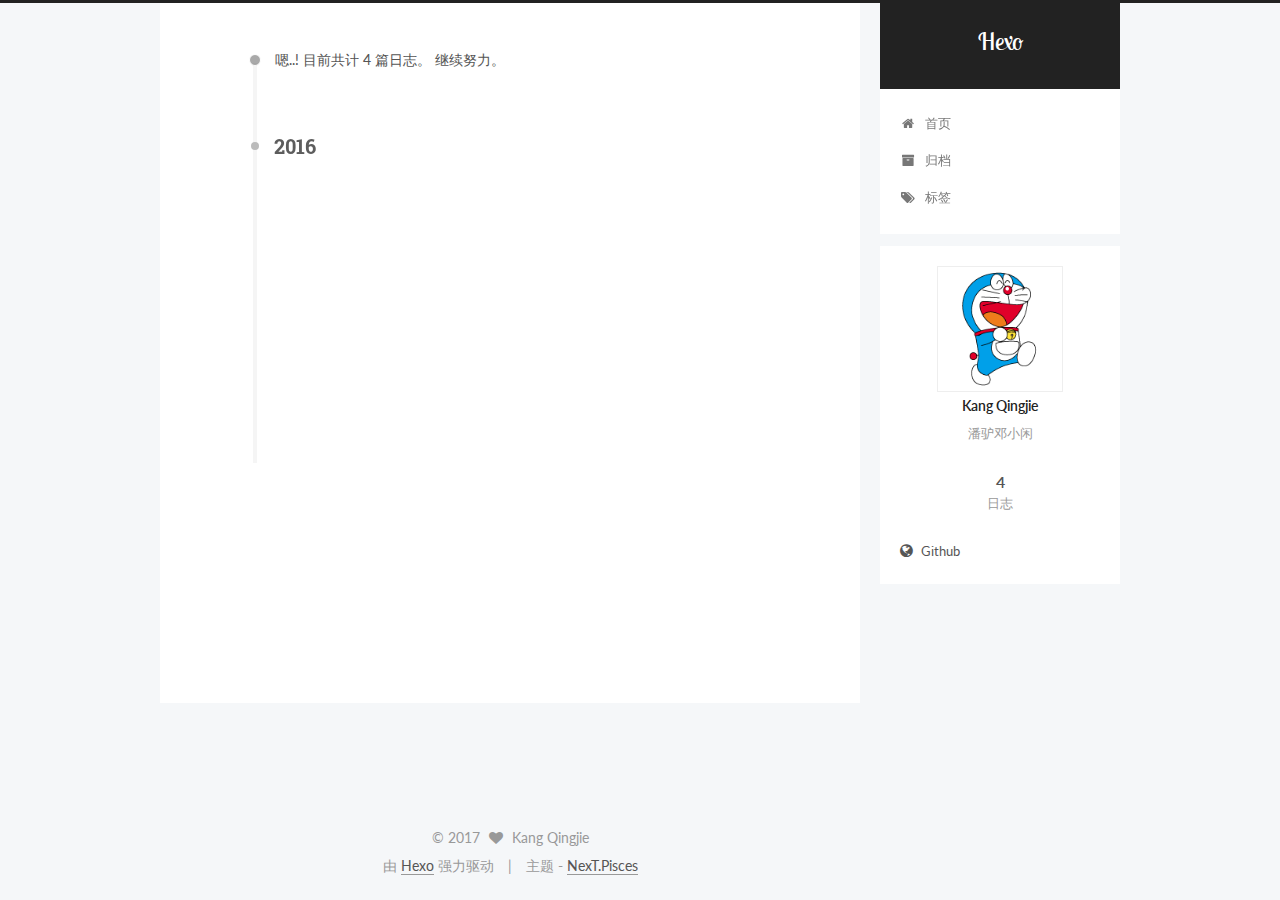
==== commit 8dd6a146: "Site updated: 2017-03-25 00:54:02" ====
--- a/archives/index.html
+++ b/archives/index.html
@@ -457,7 +457,7 @@
       <section class="site-overview sidebar-panel sidebar-panel-active">
         <div class="site-author motion-element" itemprop="author" itemscope itemtype="http://schema.org/Person">
           <img class="site-author-image" itemprop="image"
-               src="/uploads/avatar.jpg"
+               src="/uploads/avatar.png"
                alt="Kang Qingjie" />
           <p class="site-author-name" itemprop="name">Kang Qingjie</p>
            
@@ -484,6 +484,17 @@
         
 
         <div class="links-of-author motion-element">
+          
+            
+              <span class="links-of-author-item">
+                <a href="https://github.com/JQ-K" target="_blank" title="Github">
+                  
+                    <i class="fa fa-fw fa-globe"></i>
+                  
+                  Github
+                </a>
+              </span>
+            
           
         </div>
 
--- a/css/main.css
+++ b/css/main.css
@@ -1685,7 +1685,7 @@
   width: 4px;
   height: 4px;
   border-radius: 50%;
-  background: #cbff60;
+  background: #d74d17;
 }
 .links-of-blogroll {
   font-size: 13px;
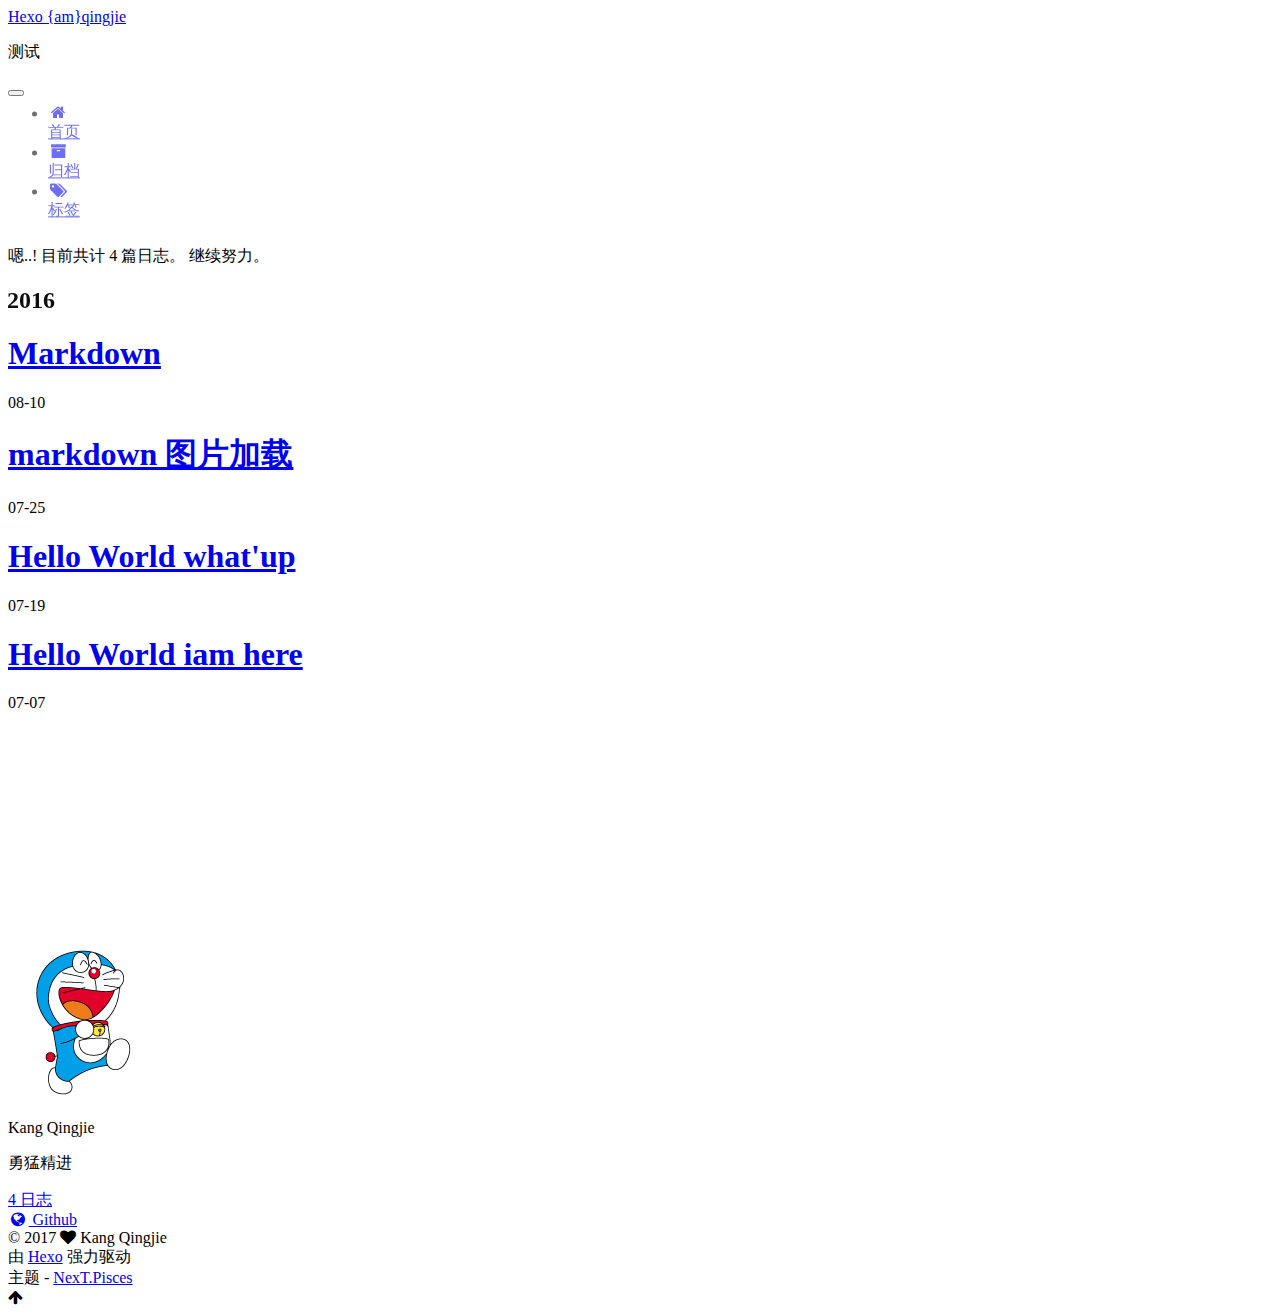
==== commit 40fe9fc4: "Site updated: 2017-03-28 19:16:31" ====
--- a/archives/index.html
+++ b/archives/index.html
@@ -105,15 +105,15 @@
 
 
 
-<meta name="description" content="潘驴邓小闲">
+<meta name="description" content="勇猛精进">
 <meta property="og:type" content="website">
-<meta property="og:title" content="Hexo">
+<meta property="og:title" content="Hexo {am}qingjie">
 <meta property="og:url" content="http://yoursite.com/archives/index.html">
-<meta property="og:site_name" content="Hexo">
-<meta property="og:description" content="潘驴邓小闲">
+<meta property="og:site_name" content="Hexo {am}qingjie">
+<meta property="og:description" content="勇猛精进">
 <meta name="twitter:card" content="summary">
-<meta name="twitter:title" content="Hexo">
-<meta name="twitter:description" content="潘驴邓小闲">
+<meta name="twitter:title" content="Hexo {am}qingjie">
+<meta name="twitter:description" content="勇猛精进">
 
 
 
@@ -147,7 +147,7 @@
 
 
 
-  <title> 归档 | Hexo </title>
+  <title> 归档 | Hexo {am}qingjie </title>
 </head>
 
 <body itemscope itemtype="http://schema.org/WebPage" lang="zh-Hans">
@@ -183,12 +183,12 @@
     <div class="custom-logo-site-title">
       <a href="/"  class="brand" rel="start">
         <span class="logo-line-before"><i></i></span>
-        <span class="site-title">Hexo</span>
+        <span class="site-title">Hexo {am}qingjie</span>
         <span class="logo-line-after"><i></i></span>
       </a>
     </div>
       
-        <p class="site-subtitle"></p>
+        <p class="site-subtitle">测试</p>
       
   </div>
 
@@ -461,7 +461,7 @@
                alt="Kang Qingjie" />
           <p class="site-author-name" itemprop="name">Kang Qingjie</p>
            
-              <p class="site-description motion-element" itemprop="description">潘驴邓小闲</p>
+              <p class="site-description motion-element" itemprop="description">勇猛精进</p>
           
         </div>
         <nav class="site-state motion-element">
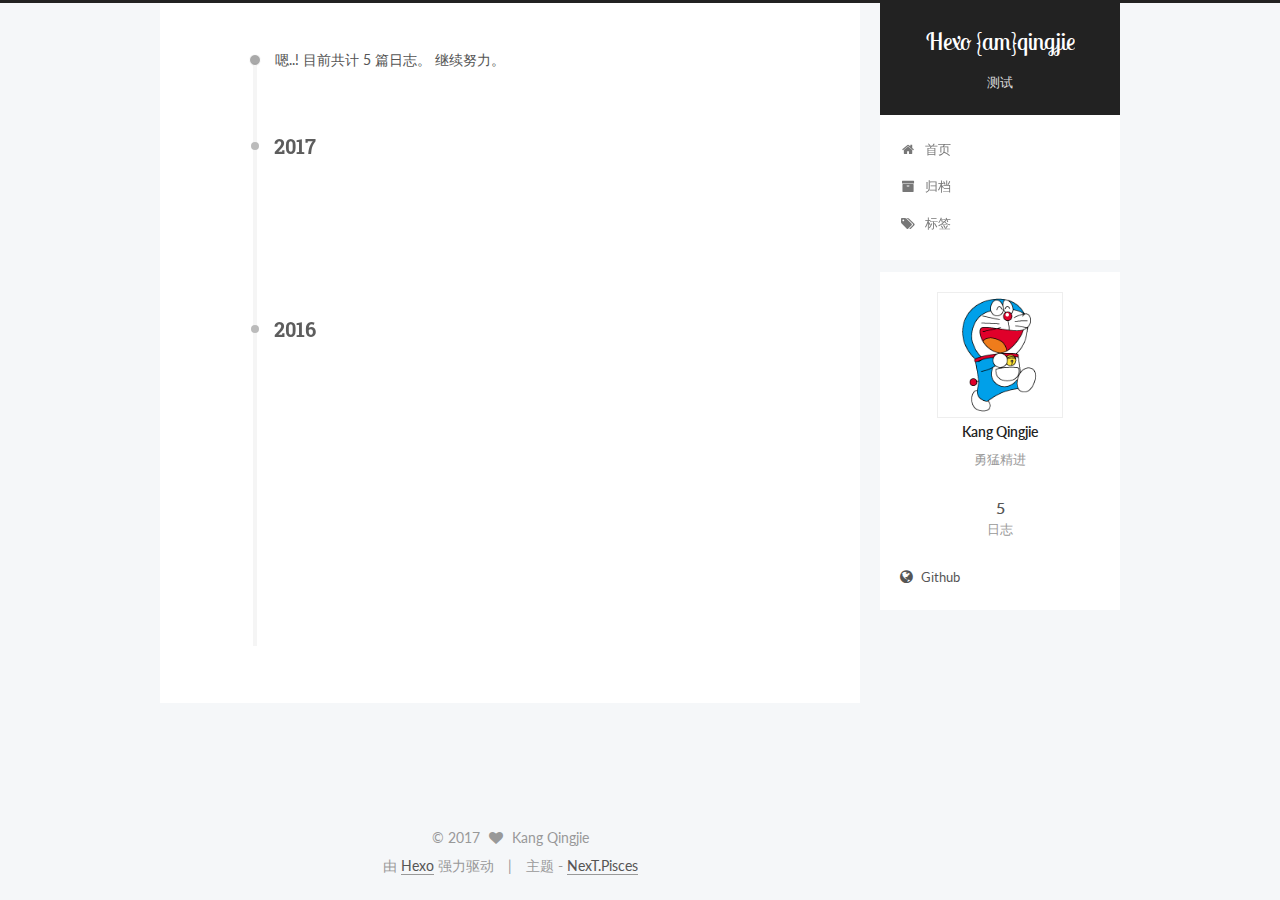
==== commit 7f365b13: "Site updated: 2017-03-28 19:49:55" ====
--- a/archives/index.html
+++ b/archives/index.html
@@ -265,8 +265,50 @@
       
         
       
-      嗯..! 目前共计 4 篇日志。 继续努力。
+      嗯..! 目前共计 5 篇日志。 继续努力。
     </span>
+
+    
+
+      
+      
+      
+
+      
+        
+        <div class="collection-title">
+          <h2 class="archive-year motion-element" id="archive-year-2017">2017</h2>
+        </div>
+      
+      
+
+      
+
+  <article class="post post-type-normal" itemscope itemtype="http://schema.org/Article">
+    <header class="post-header">
+
+      <h1 class="post-title">
+        
+            <a class="post-title-link" href="/2017/03/28/Hexo 静态博客搭建指南/" itemprop="url">
+              
+                <span itemprop="name">未命名</span>
+              
+            </a>
+        
+      </h1>
+
+      <div class="post-meta">
+        <time class="post-time" itemprop="dateCreated"
+              datetime="2017-03-28T19:47:25+08:00"
+              content="2017-03-28" >
+          03-28
+        </time>
+      </div>
+
+    </header>
+  </article>
+
+
 
     
 
@@ -469,7 +511,7 @@
           
             <div class="site-state-item site-state-posts">
               <a href="/archives">
-                <span class="site-state-item-count">4</span>
+                <span class="site-state-item-count">5</span>
                 <span class="site-state-item-name">日志</span>
               </a>
             </div>
--- a/css/main.css
+++ b/css/main.css
@@ -0,0 +1,2856 @@
+/* normalize.css v3.0.2 | MIT License | git.io/normalize */
+html {
+  font-family: sans-serif; /* 1 */
+  -ms-text-size-adjust: 100%; /* 2 */
+  -webkit-text-size-adjust: 100%; /* 2 */
+}
+body {
+  margin: 0;
+}
+article,
+aside,
+details,
+figcaption,
+figure,
+footer,
+header,
+hgroup,
+main,
+menu,
+nav,
+section,
+summary {
+  display: block;
+}
+audio,
+canvas,
+progress,
+video {
+  display: inline-block; /* 1 */
+  vertical-align: baseline; /* 2 */
+}
+audio:not([controls]) {
+  display: none;
+  height: 0;
+}
+[hidden],
+template {
+  display: none;
+}
+a {
+  background-color: transparent;
+}
+a:active,
+a:hover {
+  outline: 0;
+}
+abbr[title] {
+  border-bottom: 1px dotted;
+}
+b,
+strong {
+  font-weight: bold;
+}
+dfn {
+  font-style: italic;
+}
+h1 {
+  font-size: 2em;
+  margin: 0.67em 0;
+}
+mark {
+  background: #ff0;
+  color: #000;
+}
+small {
+  font-size: 80%;
+}
+sub,
+sup {
+  font-size: 75%;
+  line-height: 0;
+  position: relative;
+  vertical-align: baseline;
+}
+sup {
+  top: -0.5em;
+}
+sub {
+  bottom: -0.25em;
+}
+img {
+  border: 0;
+}
+svg:not(:root) {
+  overflow: hidden;
+}
+figure {
+  margin: 1em 40px;
+}
+hr {
+  -moz-box-sizing: content-box;
+  box-sizing: content-box;
+  height: 0;
+}
+pre {
+  overflow: auto;
+}
+code,
+kbd,
+pre,
+samp {
+  font-family: monospace, monospace;
+  font-size: 1em;
+}
+button,
+input,
+optgroup,
+select,
+textarea {
+  color: inherit; /* 1 */
+  font: inherit; /* 2 */
+  margin: 0; /* 3 */
+}
+button {
+  overflow: visible;
+}
+button,
+select {
+  text-transform: none;
+}
+button,
+html input[type="button"],
+input[type="reset"],
+input[type="submit"] {
+  -webkit-appearance: button; /* 2 */
+  cursor: pointer; /* 3 */
+}
+button[disabled],
+html input[disabled] {
+  cursor: default;
+}
+button::-moz-focus-inner,
+input::-moz-focus-inner {
+  border: 0;
+  padding: 0;
+}
+input {
+  line-height: normal;
+}
+input[type="checkbox"],
+input[type="radio"] {
+  box-sizing: border-box; /* 1 */
+  padding: 0; /* 2 */
+}
+input[type="number"]::-webkit-inner-spin-button,
+input[type="number"]::-webkit-outer-spin-button {
+  height: auto;
+}
+input[type="search"] {
+  -webkit-appearance: textfield; /* 1 */
+  -moz-box-sizing: content-box;
+  -webkit-box-sizing: content-box; /* 2 */
+  box-sizing: content-box;
+}
+input[type="search"]::-webkit-search-cancel-button,
+input[type="search"]::-webkit-search-decoration {
+  -webkit-appearance: none;
+}
+fieldset {
+  border: 1px solid #c0c0c0;
+  margin: 0 2px;
+  padding: 0.35em 0.625em 0.75em;
+}
+legend {
+  border: 0; /* 1 */
+  padding: 0; /* 2 */
+}
+textarea {
+  overflow: auto;
+}
+optgroup {
+  font-weight: bold;
+}
+table {
+  border-collapse: collapse;
+  border-spacing: 0;
+}
+td,
+th {
+  padding: 0;
+}
+::selection {
+  background: #262a30;
+  color: #fff;
+}
+body {
+  position: relative;
+  font-family: 'Lato', "PingFang SC", "Microsoft YaHei", sans-serif;
+  font-size: 14px;
+  line-height: 2;
+  color: #555;
+  background: #f5f7f9;
+}
+@media (max-width: 767px) {
+  body {
+    padding-right: 0 !important;
+  }
+}
+@media (min-width: 768px) and (max-width: 991px) {
+  body {
+    padding-right: 0 !important;
+  }
+}
+@media (min-width: 1600px) {
+  body {
+    font-size: 16px;
+  }
+}
+h1,
+h2,
+h3,
+h4,
+h5,
+h6 {
+  margin: 0;
+  padding: 0;
+  font-weight: bold;
+  line-height: 1.5;
+  font-family: 'Roboto Slab', 'Lato', "PingFang SC", "Microsoft YaHei", sans-serif;
+}
+h2,
+h3,
+h4,
+h5,
+h6 {
+  margin: 20px 0 15px;
+}
+h1 {
+  font-size: 22px;
+}
+@media (max-width: 767px) {
+  h1 {
+    font-size: 18px;
+  }
+}
+h2 {
+  font-size: 20px;
+}
+@media (max-width: 767px) {
+  h2 {
+    font-size: 16px;
+  }
+}
+h3 {
+  font-size: 18px;
+}
+@media (max-width: 767px) {
+  h3 {
+    font-size: 14px;
+  }
+}
+h4 {
+  font-size: 16px;
+}
+@media (max-width: 767px) {
+  h4 {
+    font-size: 12px;
+  }
+}
+h5 {
+  font-size: 14px;
+}
+@media (max-width: 767px) {
+  h5 {
+    font-size: 10px;
+  }
+}
+h6 {
+  font-size: 12px;
+}
+@media (max-width: 767px) {
+  h6 {
+    font-size: 8px;
+  }
+}
+p {
+  margin: 0 0 25px 0;
+}
+a {
+  color: #555;
+  text-decoration: none;
+  border-bottom: 1px solid #999;
+  word-wrap: break-word;
+}
+a:hover {
+  color: #222;
+  border-bottom-color: #222;
+}
+blockquote {
+  margin: 0;
+  padding: 0;
+}
+img {
+  display: block;
+  margin: auto;
+  max-width: 100%;
+  height: auto;
+}
+hr {
+  margin: 40px 0;
+  height: 3px;
+  border: none;
+  background-color: #ddd;
+  background-image: repeating-linear-gradient(-45deg, #fff, #fff 4px, transparent 4px, transparent 8px);
+}
+blockquote {
+  padding: 0 15px;
+  color: #666;
+  border-left: 4px solid #ddd;
+}
+blockquote cite::before {
+  content: "-";
+  padding: 0 5px;
+}
+dt {
+  font-weight: 700;
+}
+dd {
+  margin: 0;
+  padding: 0;
+}
+.text-left {
+  text-align: left;
+}
+.text-center {
+  text-align: center;
+}
+.text-right {
+  text-align: right;
+}
+.text-justify {
+  text-align: justify;
+}
+.text-nowrap {
+  white-space: nowrap;
+}
+.text-lowercase {
+  text-transform: lowercase;
+}
+.text-uppercase {
+  text-transform: uppercase;
+}
+.text-capitalize {
+  text-transform: capitalize;
+}
+.center-block {
+  display: block;
+  margin-left: auto;
+  margin-right: auto;
+}
+.clearfix:before,
+.clearfix:after {
+  content: " ";
+  display: table;
+}
+.clearfix:after {
+  clear: both;
+}
+.pullquote {
+  width: 45%;
+}
+.pullquote.left {
+  float: left;
+  margin-left: 5px;
+  margin-right: 10px;
+}
+.pullquote.right {
+  float: right;
+  margin-left: 10px;
+  margin-right: 5px;
+}
+.affix.affix.affix {
+  position: fixed;
+}
+.translation {
+  margin-top: -20px;
+  font-size: 14px;
+  color: #999;
+}
+.scrollbar-measure {
+  width: 100px;
+  height: 100px;
+  overflow: scroll;
+  position: absolute;
+  top: -9999px;
+}
+.use-motion .motion-element {
+  opacity: 0;
+}
+table {
+  margin: 20px 0;
+  width: 100%;
+  border-collapse: collapse;
+  border-spacing: 0;
+  border: 1px solid #ddd;
+  font-size: 14px;
+  table-layout: fixed;
+  word-wrap: break-all;
+}
+table>tbody>tr:nth-of-type(odd) {
+  background-color: #f9f9f9;
+}
+table>tbody>tr:hover {
+  background-color: #f5f5f5;
+}
+caption,
+th,
+td {
+  padding: 8px;
+  text-align: left;
+  vertical-align: middle;
+  font-weight: normal;
+}
+th,
+td {
+  border-bottom: 3px solid #ddd;
+  border-right: 1px solid #eee;
+}
+th {
+  padding-bottom: 10px;
+  font-weight: 700;
+}
+td {
+  border-bottom-width: 1px;
+}
+html,
+body {
+  height: 100%;
+}
+.container {
+  position: relative;
+  min-height: 100%;
+}
+.header-inner {
+  margin: 0 auto;
+  padding: 100px 0 70px;
+  width: 700px;
+}
+@media (min-width: 1600px) {
+  .container .header-inner {
+    width: 900px;
+  }
+}
+.main {
+  padding-bottom: 150px;
+}
+.main-inner {
+  margin: 0 auto;
+  width: 700px;
+}
+@media (min-width: 1600px) {
+  .container .main-inner {
+    width: 900px;
+  }
+}
+.footer {
+  position: absolute;
+  left: 0;
+  bottom: 0;
+  width: 100%;
+  min-height: 50px;
+}
+.footer-inner {
+  box-sizing: border-box;
+  margin: 20px auto;
+  width: 700px;
+}
+@media (min-width: 1600px) {
+  .container .footer-inner {
+    width: 900px;
+  }
+}
+pre,
+.highlight {
+  overflow: auto;
+  margin: 20px 0;
+  padding: 0;
+  font-size: 13px;
+  color: #c5c8c6;
+  background: #1d1f21;
+  line-height: 1.6;
+}
+pre,
+code {
+  font-family: 'PT Mono', consolas, Menlo, "PingFang SC", "Microsoft YaHei", monospace;
+}
+code {
+  padding: 2px 4px;
+  word-wrap: break-word;
+  color: #555;
+  background: #eee;
+  border-radius: 3px;
+  font-size: 13px;
+}
+pre code {
+  padding: 0;
+  color: #c5c8c6;
+  background: none;
+  text-shadow: none;
+}
+.highlight {
+  border-radius: 1px;
+}
+.highlight pre {
+  border: none;
+  margin: 0;
+  padding: 10px 0;
+}
+.highlight table {
+  margin: 0;
+  width: auto;
+  border: none;
+}
+.highlight td {
+  border: none;
+  padding: 0;
+}
+.highlight figcaption {
+  font-size: 1em;
+  color: #c5c8c6;
+  line-height: 1em;
+  margin-bottom: 1em;
+}
+.highlight figcaption:before,
+.highlight figcaption:after {
+  content: " ";
+  display: table;
+}
+.highlight figcaption:after {
+  clear: both;
+}
+.highlight figcaption a {
+  float: right;
+  color: #c5c8c6;
+}
+.highlight figcaption a:hover {
+  border-bottom-color: #c5c8c6;
+}
+.highlight .gutter pre {
+  padding-left: 10px;
+  padding-right: 10px;
+  color: #888f96;
+  text-align: right;
+  background-color: #000;
+}
+.highlight .code pre {
+  padding-left: 10px;
+  padding-right: 10px;
+  background-color: #1d1f21;
+}
+.highlight .line {
+  height: 20px;
+}
+.gutter {
+  -webkit-user-select: none;
+  -moz-user-select: none;
+  -ms-user-select: none;
+  user-select: none;
+}
+.gist table {
+  width: auto;
+}
+.gist table td {
+  border: none;
+}
+pre .deletion {
+  background: #008000;
+}
+pre .addition {
+  background: #800000;
+}
+pre .meta {
+  color: #b294bb;
+}
+pre .comment {
+  color: #969896;
+}
+pre .variable,
+pre .attribute,
+pre .tag,
+pre .regexp,
+pre .ruby .constant,
+pre .xml .tag .title,
+pre .xml .pi,
+pre .xml .doctype,
+pre .html .doctype,
+pre .css .id,
+pre .css .class,
+pre .css .pseudo {
+  color: #c66;
+}
+pre .number,
+pre .preprocessor,
+pre .built_in,
+pre .literal,
+pre .params,
+pre .constant,
+pre .command {
+  color: #de935f;
+}
+pre .ruby .class .title,
+pre .css .rules .attribute,
+pre .string,
+pre .value,
+pre .inheritance,
+pre .header,
+pre .ruby .symbol,
+pre .xml .cdata,
+pre .special,
+pre .number,
+pre .formula {
+  color: #b5bd68;
+}
+pre .title,
+pre .css .hexcolor {
+  color: #8abeb7;
+}
+pre .function,
+pre .python .decorator,
+pre .python .title,
+pre .ruby .function .title,
+pre .ruby .title .keyword,
+pre .perl .sub,
+pre .javascript .title,
+pre .coffeescript .title {
+  color: #81a2be;
+}
+pre .keyword,
+pre .javascript .function {
+  color: #b294bb;
+}
+.full-image.full-image.full-image {
+  border: none;
+  max-width: 100%;
+  width: auto;
+  margin: 20px auto;
+}
+@media (min-width: 992px) {
+  .full-image.full-image.full-image {
+    max-width: none;
+    width: 118%;
+    margin: 0 -9%;
+  }
+}
+.blockquote-center,
+.page-home .post-type-quote blockquote,
+.page-post-detail .post-type-quote blockquote {
+  position: relative;
+  margin: 40px 0;
+  padding: 0;
+  border-left: none;
+  text-align: center;
+}
+.blockquote-center::before,
+.page-home .post-type-quote blockquote::before,
+.page-post-detail .post-type-quote blockquote::before,
+.blockquote-center::after,
+.page-home .post-type-quote blockquote::after,
+.page-post-detail .post-type-quote blockquote::after {
+  position: absolute;
+  content: ' ';
+  display: block;
+  width: 100%;
+  height: 24px;
+  opacity: 0.2;
+  background-repeat: no-repeat;
+  background-position: 0 -6px;
+  background-size: 22px 22px;
+}
+.blockquote-center::before,
+.page-home .post-type-quote blockquote::before,
+.page-post-detail .post-type-quote blockquote::before {
+  top: -20px;
+  background-image: url("../images/quote-l.svg");
+  border-top: 1px solid #ccc;
+}
+.blockquote-center::after,
+.page-home .post-type-quote blockquote::after,
+.page-post-detail .post-type-quote blockquote::after {
+  bottom: -20px;
+  background-image: url("../images/quote-r.svg");
+  border-bottom: 1px solid #ccc;
+  background-position: 100% 8px;
+}
+.blockquote-center p,
+.page-home .post-type-quote blockquote p,
+.page-post-detail .post-type-quote blockquote p,
+.blockquote-center div,
+.page-home .post-type-quote blockquote div,
+.page-post-detail .post-type-quote blockquote div {
+  text-align: center;
+}
+.post .post-body .group-picture img {
+  box-sizing: border-box;
+  padding: 0 3px;
+  border: none;
+}
+.post .group-picture-row {
+  overflow: hidden;
+  margin-top: 6px;
+}
+.post .group-picture-row:first-child {
+  margin-top: 0;
+}
+.post .group-picture-column {
+  float: left;
+}
+.page-post-detail .post-body .group-picture-column {
+  float: none;
+  margin-top: 10px;
+  width: auto !important;
+}
+.page-post-detail .post-body .group-picture-column img {
+  margin: 0 auto;
+}
+.page-archive .group-picture-container {
+  overflow: hidden;
+}
+.page-archive .group-picture-row {
+  float: left;
+}
+.page-archive .group-picture-row:first-child {
+  margin-top: 6px;
+}
+.page-archive .group-picture-column {
+  max-width: 150px;
+  max-height: 150px;
+}
+.note {
+  padding: 20px;
+  margin: 20px 0;
+  border: 1px solid #eee;
+  border-left-width: 5px;
+  border-radius: 3px;
+}
+.note h2,
+.note h3,
+.note h4,
+.note h5,
+.note h6 {
+  margin-top: 0;
+  margin-bottom: 5px;
+}
+.note p:last-child {
+  margin-bottom: 0;
+}
+.note code {
+  border-radius: 3px;
+}
+.note+.note {
+  margin-top: -5px;
+}
+.default {
+  border-left-color: #777;
+}
+.default h2,
+.default h3,
+.default h4,
+.default h5,
+.default h6 {
+  color: #777;
+}
+.primary {
+  border-left-color: #428bca;
+}
+.primary h2,
+.primary h3,
+.primary h4,
+.primary h5,
+.primary h6 {
+  color: #428bca;
+}
+.success {
+  border-left-color: #5cb85c;
+}
+.success h2,
+.success h3,
+.success h4,
+.success h5,
+.success h6 {
+  color: #5cb85c;
+}
+.danger {
+  border-left-color: #d9534f;
+}
+.danger h2,
+.danger h3,
+.danger h4,
+.danger h5,
+.danger h6 {
+  color: #d9534f;
+}
+.warning {
+  border-left-color: #f0ad4e;
+}
+.warning h2,
+.warning h3,
+.warning h4,
+.warning h5,
+.warning h6 {
+  color: #f0ad4e;
+}
+.info {
+  border-left-color: #5bc0de;
+}
+.info h2,
+.info h3,
+.info h4,
+.info h5,
+.info h6 {
+  color: #5bc0de;
+}
+.btn {
+  display: inline-block;
+  padding: 0 20px;
+  font-size: 14px;
+  color: #fff;
+  background: #222;
+  border: 2px solid #555;
+  text-decoration: none;
+  border-radius: 0;
+  transition-property: background-color;
+  transition-duration: 0.2s;
+  transition-timing-function: ease-in-out;
+  transition-delay: 0s;
+}
+.btn:hover,
+.post-button .btn:hover {
+  border-color: #222;
+  color: #fff;
+  background: #222;
+}
+.btn-bar {
+  display: block;
+  width: 22px;
+  height: 2px;
+  background: #555;
+  border-radius: 1px;
+}
+.btn-bar+.btn-bar {
+  margin-top: 4px;
+}
+.pagination {
+  margin: 120px 0 40px;
+  text-align: center;
+  border-top: 1px solid #eee;
+}
+.page-number-basic,
+.pagination .prev,
+.pagination .next,
+.pagination .page-number,
+.pagination .space {
+  display: inline-block;
+  position: relative;
+  top: -1px;
+  margin: 0 10px;
+  padding: 0 10px;
+  line-height: 30px;
+}
+@media (max-width: 767px) {
+  .page-number-basic,
+  .pagination .prev,
+  .pagination .next,
+  .pagination .page-number,
+  .pagination .space {
+    margin: 0 5px;
+  }
+}
+.pagination .prev,
+.pagination .next,
+.pagination .page-number {
+  border-bottom: 0;
+  border-top: 1px solid #eee;
+  transition-property: border-color;
+  transition-duration: 0.2s;
+  transition-timing-function: ease-in-out;
+  transition-delay: 0s;
+}
+.pagination .prev:hover,
+.pagination .next:hover,
+.pagination .page-number:hover {
+  border-top-color: #222;
+}
+.pagination .space {
+  padding: 0;
+  margin: 0;
+}
+.pagination .prev {
+  margin-left: 0;
+}
+.pagination .next {
+  margin-right: 0;
+}
+.pagination .page-number.current {
+  color: #fff;
+  background: #ccc;
+  border-top-color: #ccc;
+}
+@media (max-width: 767px) {
+  .pagination {
+    border-top: none;
+  }
+  .pagination .prev,
+  .pagination .next,
+  .pagination .page-number {
+    margin-bottom: 10px;
+    border-top: 0;
+    border-bottom: 1px solid #eee;
+  }
+  .pagination .prev:hover,
+  .pagination .next:hover,
+  .pagination .page-number:hover {
+    border-bottom-color: #222;
+  }
+}
+.comments {
+  margin: 60px 20px 0;
+}
+.tag-cloud {
+  text-align: center;
+}
+.tag-cloud a {
+  display: inline-block;
+  margin: 10px;
+}
+.back-to-top {
+  box-sizing: border-box;
+  position: fixed;
+  bottom: -100px;
+  right: 30px;
+  z-index: 1050;
+  padding: 0 6px;
+  width: 24px;
+  background: #222;
+  font-size: 12px;
+  opacity: 0.6;
+  color: #fff;
+  cursor: pointer;
+  text-align: center;
+  -webkit-transform: translateZ(0);
+  transition-property: bottom;
+  transition-duration: 0.2s;
+  transition-timing-function: ease-in-out;
+  transition-delay: 0s;
+}
+@media (max-width: 767px) {
+  .back-to-top {
+    display: none;
+  }
+}
+@media (min-width: 768px) and (max-width: 991px) {
+  .back-to-top {
+    display: none;
+  }
+}
+.back-to-top.back-to-top-on {
+  bottom: 30px;
+}
+.header {
+  background: #fff;
+}
+.header-inner {
+  position: relative;
+}
+.headband {
+  height: 3px;
+  background: #222;
+}
+.site-meta {
+  margin: 0;
+  text-align: center;
+}
+@media (max-width: 767px) {
+  .site-meta {
+    text-align: center;
+  }
+}
+.brand {
+  position: relative;
+  display: inline-block;
+  padding: 0 40px;
+  color: #fff;
+  background: #222;
+  border-bottom: none;
+}
+.brand:hover {
+  color: #fff;
+}
+.logo {
+  display: inline-block;
+  margin-right: 5px;
+  line-height: 36px;
+  vertical-align: top;
+}
+.site-title {
+  display: inline-block;
+  vertical-align: top;
+  line-height: 36px;
+  font-size: 24px;
+  font-weight: normal;
+  font-family: 'Lobster Two', 'Lato', "PingFang SC", "Microsoft YaHei", sans-serif;
+}
+.site-subtitle {
+  margin-top: 10px;
+  font-size: 13px;
+  color: #ddd;
+}
+.use-motion .brand {
+  opacity: 0;
+}
+.use-motion .logo,
+.use-motion .site-title,
+.use-motion .site-subtitle {
+  opacity: 0;
+  position: relative;
+  top: -10px;
+}
+.site-nav-toggle {
+  display: none;
+  position: absolute;
+  top: 10px;
+  left: 10px;
+}
+@media (max-width: 767px) {
+  .site-nav-toggle {
+    display: block;
+  }
+}
+.site-nav-toggle button {
+  margin-top: 2px;
+  padding: 9px 10px;
+  background: transparent;
+  border: none;
+}
+@media (max-width: 767px) {
+  .site-nav {
+    display: none;
+    margin: 0 -10px;
+    padding: 0 10px;
+    clear: both;
+    border-top: 1px solid #ddd;
+  }
+}
+@media (min-width: 768px) and (max-width: 991px) {
+  .site-nav {
+    display: block !important;
+  }
+}
+@media (min-width: 992px) {
+  .site-nav {
+    display: block !important;
+  }
+}
+.menu {
+  margin-top: 20px;
+  padding-left: 0;
+  text-align: center;
+}
+.menu .menu-item {
+  display: inline-block;
+  margin: 0 10px;
+  list-style: none;
+}
+@media screen and (max-width: 767px) {
+  .menu .menu-item {
+    margin-top: 10px;
+  }
+}
+.menu .menu-item a {
+  display: block;
+  font-size: 13px;
+  line-height: inherit;
+  border-bottom: 1px solid transparent;
+  transition-property: border-color;
+  transition-duration: 0.2s;
+  transition-timing-function: ease-in-out;
+  transition-delay: 0s;
+}
+.menu .menu-item a:hover,
+.menu-item-active a {
+  border-bottom-color: #222;
+}
+.menu .menu-item .fa {
+  margin-right: 5px;
+}
+.use-motion .menu-item {
+  opacity: 0;
+}
+.post-body {
+  font-family: 'Lato', "PingFang SC", "Microsoft YaHei", sans-serif;
+}
+@media (max-width: 767px) {
+  .post-body {
+    word-break: break-word;
+  }
+}
+.post-body .fancybox img {
+  display: block !important;
+  margin: 0 auto;
+  cursor: pointer;
+  cursor: zoom-in;
+  cursor: -webkit-zoom-in;
+}
+.post-body .image-caption,
+.post-body .figure .caption {
+  margin: 10px auto 15px;
+  text-align: center;
+  font-size: 14px;
+  color: #999;
+  font-weight: bold;
+  line-height: 1;
+}
+.post-sticky-flag {
+  display: inline-block;
+  font-size: 16px;
+  -ms-transform: rotate(30deg);
+  -webkit-transform: rotate(30deg);
+  -moz-transform: rotate(30deg);
+  -ms-transform: rotate(30deg);
+  -o-transform: rotate(30deg);
+  transform: rotate(30deg);
+}
+.posts-expand {
+  padding-top: 40px;
+}
+@media (max-width: 767px) {
+  .posts-expand {
+    margin: 0 20px;
+  }
+  .post-body pre,
+  .post-body .highlight {
+    padding: 10px;
+  }
+  .post-body pre .gutter pre,
+  .post-body .highlight .gutter pre {
+    padding-right: 10px;
+  }
+}
+@media (min-width: 992px) {
+  .posts-expand .post-body {
+    text-align: justify;
+  }
+}
+.posts-expand .post-body h2,
+.posts-expand .post-body h3,
+.posts-expand .post-body h4,
+.posts-expand .post-body h5,
+.posts-expand .post-body h6 {
+  padding-top: 10px;
+}
+.posts-expand .post-body h2 .header-anchor,
+.posts-expand .post-body h3 .header-anchor,
+.posts-expand .post-body h4 .header-anchor,
+.posts-expand .post-body h5 .header-anchor,
+.posts-expand .post-body h6 .header-anchor {
+  float: right;
+  margin-left: 10px;
+  color: #ccc;
+  border-bottom-style: none;
+  visibility: hidden;
+}
+.posts-expand .post-body h2 .header-anchor:hover,
+.posts-expand .post-body h3 .header-anchor:hover,
+.posts-expand .post-body h4 .header-anchor:hover,
+.posts-expand .post-body h5 .header-anchor:hover,
+.posts-expand .post-body h6 .header-anchor:hover {
+  color: inherit;
+}
+.posts-expand .post-body h2:hover .header-anchor,
+.posts-expand .post-body h3:hover .header-anchor,
+.posts-expand .post-body h4:hover .header-anchor,
+.posts-expand .post-body h5:hover .header-anchor,
+.posts-expand .post-body h6:hover .header-anchor {
+  visibility: visible;
+}
+.posts-expand .post-body ul li {
+  list-style: circle;
+}
+.posts-expand .post-body img {
+  box-sizing: border-box;
+  margin: auto;
+  padding: 3px;
+  border: 1px solid #ddd;
+}
+.posts-expand .fancybox img {
+  margin: 0 auto;
+}
+@media (max-width: 767px) {
+  .posts-collapse {
+    margin: 0 20px;
+  }
+  .posts-collapse .post-title,
+  .posts-collapse .post-meta {
+    display: block;
+    width: auto;
+    text-align: left;
+  }
+}
+.posts-collapse {
+  position: relative;
+  z-index: 1010;
+  margin-left: 55px;
+}
+.posts-collapse::after {
+  content: " ";
+  position: absolute;
+  top: 20px;
+  left: 0;
+  margin-left: -2px;
+  width: 4px;
+  height: 100%;
+  background: #f5f5f5;
+  z-index: -1;
+}
+@media (max-width: 767px) {
+  .posts-collapse {
+    margin: 0 20px;
+  }
+}
+.posts-collapse .collection-title {
+  position: relative;
+  margin: 60px 0;
+}
+.posts-collapse .collection-title h2 {
+  margin-left: 20px;
+}
+.posts-collapse .collection-title small {
+  color: #bbb;
+}
+.posts-collapse .collection-title::before {
+  content: " ";
+  position: absolute;
+  left: 0;
+  top: 50%;
+  margin-left: -4px;
+  margin-top: -4px;
+  width: 8px;
+  height: 8px;
+  background: #bbb;
+  border-radius: 50%;
+}
+.posts-collapse .post {
+  margin: 30px 0;
+}
+.posts-collapse .post-header {
+  position: relative;
+  transition-duration: 0.2s;
+  transition-timing-function: ease-in-out;
+  transition-delay: 0s;
+  transition-property: border;
+  border-bottom: 1px dashed #ccc;
+}
+.posts-collapse .post-header::before {
+  content: " ";
+  position: absolute;
+  left: 0;
+  top: 12px;
+  width: 6px;
+  height: 6px;
+  margin-left: -4px;
+  background: #bbb;
+  border-radius: 50%;
+  border: 1px solid #fff;
+  transition-duration: 0.2s;
+  transition-timing-function: ease-in-out;
+  transition-delay: 0s;
+  transition-property: background;
+}
+.posts-collapse .post-header:hover {
+  border-bottom-color: #666;
+}
+.posts-collapse .post-header:hover::before {
+  background: #222;
+}
+.posts-collapse .post-meta {
+  position: absolute;
+  font-size: 12px;
+  left: 20px;
+  top: 5px;
+}
+.posts-collapse .post-comments-count {
+  display: none;
+}
+.posts-collapse .post-title {
+  margin-left: 60px;
+  font-size: 16px;
+  font-weight: normal;
+  line-height: inherit;
+}
+.posts-collapse .post-title::after {
+  margin-left: 3px;
+  opacity: 0.6;
+}
+.posts-collapse .post-title a {
+  color: #666;
+  border-bottom: none;
+}
+.page-home .post-type-quote .post-header,
+.page-post-detail .post-type-quote .post-header,
+.page-home .post-type-quote .post-tags,
+.page-post-detail .post-type-quote .post-tags {
+  display: none;
+}
+.posts-expand .post-title {
+  font-size: 26px;
+  text-align: center;
+  word-break: break-word;
+  font-weight: 400;
+}
+@media (max-width: 767px) {
+  .posts-expand .post-title {
+    font-size: 22px;
+  }
+}
+.posts-expand .post-title-link {
+  display: inline-block;
+  position: relative;
+  color: #555;
+  border-bottom: none;
+  line-height: 1.2;
+  vertical-align: top;
+}
+.posts-expand .post-title-link::before {
+  content: "";
+  position: absolute;
+  width: 100%;
+  height: 2px;
+  bottom: 0;
+  left: 0;
+  background-color: #000;
+  visibility: hidden;
+  -webkit-transform: scaleX(0);
+  -moz-transform: scaleX(0);
+  -ms-transform: scaleX(0);
+  -o-transform: scaleX(0);
+  transform: scaleX(0);
+  transition-duration: 0.2s;
+  transition-timing-function: ease-in-out;
+  transition-delay: 0s;
+}
+.posts-expand .post-title-link:hover::before {
+  visibility: visible;
+  -webkit-transform: scaleX(1);
+  -moz-transform: scaleX(1);
+  -ms-transform: scaleX(1);
+  -o-transform: scaleX(1);
+  transform: scaleX(1);
+}
+.posts-expand .post-title-link .fa {
+  font-size: 16px;
+}
+.posts-expand .post-meta {
+  margin: 3px 0 60px 0;
+  color: #999;
+  font-family: 'Lato', "PingFang SC", "Microsoft YaHei", sans-serif;
+  font-size: 12px;
+  text-align: center;
+}
+.posts-expand .post-meta .post-category-list {
+  display: inline-block;
+  margin: 0;
+  padding: 3px;
+}
+.posts-expand .post-meta .post-category-list-link {
+  color: #999;
+}
+.posts-expand .post-meta .post-description {
+  font-size: 14px;
+  margin-top: 2px;
+}
+.post-meta-divider {
+  margin: 0 0.5em;
+}
+.post-meta-item-icon {
+  margin-right: 3px;
+}
+@media (min-width: 768px) and (max-width: 991px) {
+  .post-meta-item-icon {
+    display: inline-block;
+  }
+}
+@media (max-width: 767px) {
+  .post-meta-item-icon {
+    display: inline-block;
+  }
+}
+@media (min-width: 768px) and (max-width: 991px) {
+  .post-meta-item-text {
+    display: none;
+  }
+}
+@media (max-width: 767px) {
+  .post-meta-item-text {
+    display: none;
+  }
+}
+@media (max-width: 767px) {
+  .posts-expand .post-comments-count {
+    display: none;
+  }
+}
+.social-like {
+  font-size: 14px;
+  height: 20px;
+  text-align: center;
+  border-top: 1px solid #eee;
+  padding-top: 9px;
+  margin-top: 45px;
+  display: flex;
+  justify-content: center;
+}
+.vk_like {
+  width: 85px;
+  height: 21px;
+  padding-top: 7px;
+  align-self: center;
+}
+.fb_like {
+  height: 30px;
+  align-self: center;
+}
+.post-button {
+  margin-top: 50px;
+}
+.post-button .btn {
+  color: #555;
+  font-size: 14px;
+  background: #fff;
+  border-radius: 2px;
+  line-height: 2;
+  margin: 0 4px 8px 4px;
+}
+.post-button .fa-fw {
+  width: 1.285714285714286em;
+  text-align: left;
+}
+.posts-expand .post-tags {
+  margin-top: 40px;
+  text-align: center;
+}
+.posts-expand .post-tags a {
+  display: inline-block;
+  margin-right: 10px;
+  font-size: 13px;
+}
+.post-nav {
+  display: table;
+  margin-top: 15px;
+  width: 100%;
+  border-top: 1px solid #eee;
+}
+.post-nav-divider {
+  display: table-cell;
+  width: 10%;
+}
+.post-nav-item {
+  display: table-cell;
+  padding: 10px 0 0 0;
+  width: 45%;
+  vertical-align: top;
+}
+.post-nav-item a {
+  position: relative;
+  display: block;
+  line-height: 25px;
+  font-size: 14px;
+  color: #555;
+  border-bottom: none;
+}
+.post-nav-item a:hover {
+  color: #222;
+  border-bottom: none;
+}
+.post-nav-item a:active {
+  top: 2px;
+}
+.post-nav-item .fa {
+  position: absolute;
+  top: 8px;
+  left: 0;
+  font-size: 12px;
+}
+.post-nav-next a {
+  padding-left: 15px;
+}
+.post-nav-prev {
+  text-align: right;
+}
+.post-nav-prev a {
+  padding-right: 15px;
+}
+.post-nav-prev .fa {
+  right: 0;
+  left: auto;
+}
+.posts-expand .post-eof {
+  display: block;
+  margin: 80px auto 60px;
+  width: 8%;
+  height: 1px;
+  background: #ccc;
+  text-align: center;
+}
+.post:last-child .post-eof.post-eof.post-eof {
+  display: none;
+}
+.post-gallery {
+  display: table;
+  table-layout: fixed;
+  width: 100%;
+  border-collapse: separate;
+}
+.post-gallery-row {
+  display: table-row;
+}
+.post-gallery .post-gallery-img {
+  display: table-cell;
+  text-align: center;
+  vertical-align: middle;
+  border: none;
+}
+.post-gallery .post-gallery-img img {
+  max-width: 100%;
+  max-height: 100%;
+  border: none;
+}
+.fancybox-close,
+.fancybox-close:hover {
+  border: none;
+}
+.sidebar {
+  position: fixed;
+  right: 0;
+  top: 0;
+  bottom: 0;
+  width: 0;
+  z-index: 1040;
+  box-shadow: inset 0 2px 6px #000;
+  background: #222;
+  -webkit-transform: translateZ(0);
+}
+.sidebar a {
+  color: #999;
+  border-bottom-color: #555;
+}
+.sidebar a:hover {
+  color: #eee;
+}
+@media (min-width: 768px) and (max-width: 991px) {
+  .sidebar {
+    display: none !important;
+  }
+}
+@media (max-width: 767px) {
+  .sidebar {
+    display: none !important;
+  }
+}
+.sidebar-inner {
+  position: relative;
+  padding: 20px 10px;
+  color: #999;
+  text-align: center;
+}
+.sidebar-toggle {
+  position: fixed;
+  right: 30px;
+  bottom: 45px;
+  width: 14px;
+  height: 14px;
+  padding: 5px;
+  background: #222;
+  line-height: 0;
+  z-index: 1050;
+  cursor: pointer;
+  -webkit-transform: translateZ(0);
+}
+@media (min-width: 768px) and (max-width: 991px) {
+  .sidebar-toggle {
+    display: none;
+  }
+}
+@media (max-width: 767px) {
+  .sidebar-toggle {
+    display: none;
+  }
+}
+.sidebar-toggle-line {
+  position: relative;
+  display: inline-block;
+  vertical-align: top;
+  height: 2px;
+  width: 100%;
+  background: #fff;
+  margin-top: 3px;
+}
+.sidebar-toggle-line:first-child {
+  margin-top: 0;
+}
+.site-author-image {
+  display: block;
+  margin: 0 auto;
+  padding: 2px;
+  max-width: 120px;
+  height: auto;
+  border: 1px solid #eee;
+}
+.site-author-name {
+  margin: 0;
+  text-align: center;
+  color: #222;
+  font-weight: 600;
+}
+.site-description {
+  margin-top: 0;
+  text-align: center;
+  font-size: 13px;
+  color: #999;
+}
+.site-state {
+  overflow: hidden;
+  line-height: 1.4;
+  white-space: nowrap;
+  text-align: center;
+}
+.site-state-item {
+  display: inline-block;
+  padding: 0 15px;
+  border-left: 1px solid #eee;
+}
+.site-state-item:first-child {
+  border-left: none;
+}
+.site-state-item a {
+  border-bottom: none;
+}
+.site-state-item-count {
+  display: block;
+  text-align: center;
+  color: inherit;
+  font-weight: 600;
+  font-size: 16px;
+}
+.site-state-item-name {
+  font-size: 13px;
+  color: #999;
+}
+.feed-link {
+  margin-top: 20px;
+}
+.feed-link a {
+  display: inline-block;
+  padding: 0 15px;
+  color: #fc6423;
+  border: 1px solid #fc6423;
+  border-radius: 4px;
+}
+.feed-link a i {
+  color: #fc6423;
+  font-size: 14px;
+}
+.feed-link a:hover {
+  color: #fff;
+  background: #fc6423;
+}
+.feed-link a:hover i {
+  color: #fff;
+}
+.links-of-author {
+  margin-top: 20px;
+}
+.links-of-author a {
+  display: inline-block;
+  vertical-align: middle;
+  margin-right: 10px;
+  margin-bottom: 10px;
+  border-bottom-color: #555;
+  font-size: 13px;
+}
+.links-of-author a:before {
+  display: inline-block;
+  vertical-align: middle;
+  margin-right: 3px;
+  content: " ";
+  width: 4px;
+  height: 4px;
+  border-radius: 50%;
+  background: #deffe7;
+}
+.links-of-blogroll {
+  font-size: 13px;
+}
+.links-of-blogroll-title {
+  margin-top: 20px;
+  font-size: 14px;
+  font-weight: 600;
+}
+.links-of-blogroll-list {
+  margin: 0;
+  padding: 0;
+  list-style: none;
+}
+.links-of-blogroll-item {
+  padding: 2px 10px;
+}
+.sidebar-nav {
+  margin: 0 0 20px;
+  padding-left: 0;
+}
+.sidebar-nav li {
+  display: inline-block;
+  cursor: pointer;
+  border-bottom: 1px solid transparent;
+  font-size: 14px;
+  color: #555;
+}
+.sidebar-nav li:hover {
+  color: #fc6423;
+}
+.page-post-detail .sidebar-nav-toc {
+  padding: 0 5px;
+}
+.page-post-detail .sidebar-nav-overview {
+  margin-left: 10px;
+}
+.sidebar-nav .sidebar-nav-active {
+  color: #fc6423;
+  border-bottom-color: #fc6423;
+}
+.sidebar-nav .sidebar-nav-active:hover {
+  color: #fc6423;
+}
+.sidebar-panel {
+  display: none;
+}
+.sidebar-panel-active {
+  display: block;
+}
+.post-toc-empty {
+  font-size: 14px;
+  color: #666;
+}
+.post-toc-wrap {
+  overflow: hidden;
+}
+.post-toc {
+  overflow: auto;
+}
+.post-toc ol {
+  margin: 0;
+  padding: 0 2px 5px 10px;
+  text-align: left;
+  list-style: none;
+  font-size: 14px;
+}
+.post-toc ol > ol {
+  padding-left: 0;
+}
+.post-toc ol a {
+  transition-duration: 0.2s;
+  transition-timing-function: ease-in-out;
+  transition-delay: 0s;
+  transition-property: all;
+  color: #666;
+  border-bottom-color: #ccc;
+}
+.post-toc ol a:hover {
+  color: #000;
+  border-bottom-color: #000;
+}
+.post-toc .nav-item {
+  overflow: hidden;
+  text-overflow: ellipsis;
+  white-space: nowrap;
+  line-height: 1.8;
+}
+.post-toc .nav .nav-child {
+  display: none;
+}
+.post-toc .nav .active > .nav-child {
+  display: block;
+}
+.post-toc .nav .active-current > .nav-child {
+  display: block;
+}
+.post-toc .nav .active-current > .nav-child > .nav-item {
+  display: block;
+}
+.post-toc .nav .active > a {
+  color: #fc6423;
+  border-bottom-color: #fc6423;
+}
+.post-toc .nav .active-current > a {
+  color: #fc6423;
+}
+.post-toc .nav .active-current > a:hover {
+  color: #fc6423;
+}
+.footer {
+  font-size: 14px;
+  color: #999;
+}
+.footer img {
+  border: none;
+}
+.footer-inner {
+  text-align: center;
+}
+.with-love {
+  display: inline-block;
+  margin: 0 5px;
+}
+.powered-by,
+.theme-info {
+  display: inline-block;
+}
+.powered-by {
+  margin-right: 10px;
+}
+.powered-by::after {
+  content: "|";
+  padding-left: 10px;
+}
+.cc-license {
+  margin-top: 10px;
+  text-align: center;
+}
+.cc-license .cc-opacity {
+  opacity: 0.7;
+  border-bottom: none;
+}
+.cc-license .cc-opacity:hover {
+  opacity: 0.9;
+}
+.cc-license img {
+  display: inline-block;
+}
+.theme-next #ds-thread #ds-reset {
+  color: #555;
+}
+.theme-next #ds-thread #ds-reset .ds-replybox {
+  margin-bottom: 30px;
+}
+.theme-next #ds-thread #ds-reset .ds-replybox .ds-avatar,
+.theme-next #ds-reset .ds-avatar img {
+  box-shadow: none;
+}
+.theme-next #ds-thread #ds-reset .ds-textarea-wrapper {
+  border-color: #c7d4e1;
+  background: none;
+  border-top-right-radius: 3px;
+  border-top-left-radius: 3px;
+}
+.theme-next #ds-thread #ds-reset .ds-textarea-wrapper textarea {
+  height: 60px;
+}
+.theme-next #ds-reset .ds-rounded-top {
+  border-radius: 0;
+}
+.theme-next #ds-thread #ds-reset .ds-post-toolbar {
+  box-sizing: border-box;
+  border: 1px solid #c7d4e1;
+  background: #f6f8fa;
+}
+.theme-next #ds-thread #ds-reset .ds-post-options {
+  height: 40px;
+  border: none;
+  background: none;
+}
+.theme-next #ds-thread #ds-reset .ds-toolbar-buttons {
+  top: 11px;
+}
+.theme-next #ds-thread #ds-reset .ds-sync {
+  top: 5px;
+}
+.theme-next #ds-thread #ds-reset .ds-post-button {
+  top: 4px;
+  right: 5px;
+  width: 90px;
+  height: 30px;
+  border: 1px solid #c5ced7;
+  border-radius: 3px;
+  background-image: linear-gradient(#fbfbfc, #f5f7f9);
+  color: #60676d;
+}
+.theme-next #ds-thread #ds-reset .ds-post-button:hover {
+  background-position: 0 -30px;
+  color: #60676d;
+}
+.theme-next #ds-thread #ds-reset .ds-comments-info {
+  padding: 10px 0;
+}
+.theme-next #ds-thread #ds-reset .ds-sort {
+  display: none;
+}
+.theme-next #ds-thread #ds-reset li.ds-tab a.ds-current {
+  border: none;
+  background: #f6f8fa;
+  color: #60676d;
+}
+.theme-next #ds-thread #ds-reset li.ds-tab a.ds-current:hover {
+  background-color: #e9f0f7;
+  color: #60676d;
+}
+.theme-next #ds-thread #ds-reset li.ds-tab a {
+  border-radius: 2px;
+  padding: 5px;
+}
+.theme-next #ds-thread #ds-reset .ds-login-buttons p {
+  color: #999;
+  line-height: 36px;
+}
+.theme-next #ds-thread #ds-reset .ds-login-buttons .ds-service-list li {
+  height: 28px;
+}
+.theme-next #ds-thread #ds-reset .ds-service-list a {
+  background: none;
+  padding: 5px;
+  border: 1px solid;
+  border-radius: 3px;
+  text-align: center;
+}
+.theme-next #ds-thread #ds-reset .ds-service-list a:hover {
+  color: #fff;
+  background: #666;
+}
+.theme-next #ds-thread #ds-reset .ds-service-list .ds-weibo {
+  color: #fc9b00;
+  border-color: #fc9b00;
+}
+.theme-next #ds-thread #ds-reset .ds-service-list .ds-weibo:hover {
+  background: #fc9b00;
+}
+.theme-next #ds-thread #ds-reset .ds-service-list .ds-qq {
+  color: #60a3ec;
+  border-color: #60a3ec;
+}
+.theme-next #ds-thread #ds-reset .ds-service-list .ds-qq:hover {
+  background: #60a3ec;
+}
+.theme-next #ds-thread #ds-reset .ds-service-list .ds-renren {
+  color: #2e7ac4;
+  border-color: #2e7ac4;
+}
+.theme-next #ds-thread #ds-reset .ds-service-list .ds-renren:hover {
+  background: #2e7ac4;
+}
+.theme-next #ds-thread #ds-reset .ds-service-list .ds-douban {
+  color: #37994c;
+  border-color: #37994c;
+}
+.theme-next #ds-thread #ds-reset .ds-service-list .ds-douban:hover {
+  background: #37994c;
+}
+.theme-next #ds-thread #ds-reset .ds-service-list .ds-kaixin {
+  color: #fef20d;
+  border-color: #fef20d;
+}
+.theme-next #ds-thread #ds-reset .ds-service-list .ds-kaixin:hover {
+  background: #fef20d;
+}
+.theme-next #ds-thread #ds-reset .ds-service-list .ds-netease {
+  color: #f00;
+  border-color: #f00;
+}
+.theme-next #ds-thread #ds-reset .ds-service-list .ds-netease:hover {
+  background: #f00;
+}
+.theme-next #ds-thread #ds-reset .ds-service-list .ds-sohu {
+  color: #ffcb05;
+  border-color: #ffcb05;
+}
+.theme-next #ds-thread #ds-reset .ds-service-list .ds-sohu:hover {
+  background: #ffcb05;
+}
+.theme-next #ds-thread #ds-reset .ds-service-list .ds-baidu {
+  color: #2831e0;
+  border-color: #2831e0;
+}
+.theme-next #ds-thread #ds-reset .ds-service-list .ds-baidu:hover {
+  background: #2831e0;
+}
+.theme-next #ds-thread #ds-reset .ds-service-list .ds-google {
+  color: #166bec;
+  border-color: #166bec;
+}
+.theme-next #ds-thread #ds-reset .ds-service-list .ds-google:hover {
+  background: #166bec;
+}
+.theme-next #ds-thread #ds-reset .ds-service-list .ds-weixin {
+  color: #00ce0d;
+  border-color: #00ce0d;
+}
+.theme-next #ds-thread #ds-reset .ds-service-list .ds-weixin:hover {
+  background: #00ce0d;
+}
+.theme-next #ds-thread #ds-reset .ds-service-list .ds-more-services {
+  border: none;
+}
+.theme-next #ds-thread #ds-reset .ds-service-list .ds-more-services:hover {
+  background: none;
+}
+.theme-next #ds-reset .duoshuo-ua-admin {
+  display: inline-block;
+  color: #f00;
+}
+.theme-next #ds-reset .duoshuo-ua-platform,
+.theme-next #ds-reset .duoshuo-ua-browser {
+  color: #ccc;
+}
+.theme-next #ds-reset .duoshuo-ua-platform .fa,
+.theme-next #ds-reset .duoshuo-ua-browser .fa {
+  display: inline-block;
+  margin-right: 3px;
+}
+.theme-next #ds-reset .duoshuo-ua-separator {
+  display: inline-block;
+  margin-left: 5px;
+}
+.theme-next .this_ua {
+  background-color: #ccc !important;
+  border-radius: 4px;
+  padding: 0 5px !important;
+  margin: 1px 1px !important;
+  border: 1px solid #bbb !important;
+  color: #fff;
+  display: inline-block !important;
+}
+.theme-next .this_ua.admin {
+  background-color: #d9534f !important;
+  border-color: #d9534f !important;
+}
+.theme-next .this_ua.platform.iOS,
+.theme-next .this_ua.platform.Mac,
+.theme-next .this_ua.platform.Windows {
+  background-color: #39b3d7 !important;
+  border-color: #46b8da !important;
+}
+.theme-next .this_ua.platform.Linux {
+  background-color: #3a3a3a !important;
+  border-color: #1f1f1f !important;
+}
+.theme-next .this_ua.platform.Android {
+  background-color: #00c47d !important;
+  border-color: #01b171 !important;
+}
+.theme-next .this_ua.browser.Mobile,
+.theme-next .this_ua.browser.Chrome {
+  background-color: #5cb85c !important;
+  border-color: #4cae4c !important;
+}
+.theme-next .this_ua.browser.Firefox {
+  background-color: #f0ad4e !important;
+  border-color: #eea236 !important;
+}
+.theme-next .this_ua.browser.Maxthon,
+.theme-next .this_ua.browser.IE {
+  background-color: #428bca !important;
+  border-color: #357ebd !important;
+}
+.theme-next .this_ua.browser.baidu,
+.theme-next .this_ua.browser.UCBrowser,
+.theme-next .this_ua.browser.Opera {
+  background-color: #d9534f !important;
+  border-color: #d43f3a !important;
+}
+.theme-next .this_ua.browser.Android,
+.theme-next .this_ua.browser.QQBrowser {
+  background-color: #78ace9 !important;
+  border-color: #4cae4c !important;
+}
+.cloud-tie-wrapper img {
+  display: inline-block;
+}
+.cloud-tie-wrapper .total-txt {
+  font-size: 1em !important;
+}
+.cloud-tie-join-count .join-count {
+  color: #555 !important;
+  font-size: inherit !important;
+  margin: 0 !important;
+}
+.post-spread {
+  margin-top: 20px;
+  text-align: center;
+}
+.jiathis_style {
+  display: inline-block;
+}
+.jiathis_style a {
+  border: none;
+}
+.post-spread {
+  margin-top: 20px;
+  text-align: center;
+}
+.bdshare-slide-button-box a {
+  border: none;
+}
+.bdsharebuttonbox {
+  display: inline-block;
+}
+.bdsharebuttonbox a {
+  border: none;
+}
+.local-search-pop-overlay {
+  position: fixed;
+  width: 100%;
+  height: 100%;
+  top: 0;
+  left: 0;
+  z-index: 2080;
+  background-color: rgba(0,0,0,0.3);
+}
+.local-search-popup {
+  display: none;
+  position: fixed;
+  top: 10%;
+  left: 50%;
+  margin-left: -350px;
+  width: 700px;
+  height: 80%;
+  padding: 0;
+  background: #fff;
+  color: #333;
+  z-index: 9999;
+  border-radius: 5px;
+}
+@media (max-width: 767px) {
+  .local-search-popup {
+    padding: 0;
+    top: 0;
+    left: 0;
+    margin: 0;
+    width: 100%;
+    height: 100%;
+    border-radius: 0;
+  }
+}
+.local-search-popup ul.search-result-list {
+  padding: 0;
+  margin: 0 5px;
+}
+.local-search-popup p.search-result {
+  border-bottom: 1px dashed #ccc;
+  padding: 5px 0;
+}
+.local-search-popup a.search-result-title {
+  font-weight: bold;
+  font-size: 16px;
+}
+.local-search-popup .search-keyword {
+  border-bottom: 1px dashed #f00;
+  font-size: 14px;
+  font-weight: bold;
+  color: #f00;
+}
+.local-search-popup .local-search-header {
+  padding: 5px;
+  height: 36px;
+  background: #f5f5f5;
+  border-top-left-radius: 5px;
+  border-top-right-radius: 5px;
+}
+.local-search-popup #local-search-result {
+  overflow: auto;
+  position: relative;
+  padding: 5px 25px;
+  height: calc(100% - 55px);
+}
+.local-search-popup .local-search-input-wrapper {
+  display: inline-block;
+  width: calc(100% - 60px);
+  height: 36px;
+  line-height: 36px;
+  padding: 0 5px;
+}
+.local-search-popup .local-search-input-wrapper input {
+  padding: 8px 0;
+  height: 20px;
+  display: block;
+  width: 100%;
+  outline: none;
+  border: none;
+  background: transparent;
+  vertical-align: middle;
+}
+.local-search-popup .search-icon,
+.local-search-popup .popup-btn-close {
+  display: inline-block;
+  font-size: 18px;
+  color: #999;
+  height: 36px;
+  width: 18px;
+}
+.local-search-popup .search-icon {
+  float: left;
+}
+.local-search-popup .popup-btn-close {
+  border-left: 1px solid #eee;
+  float: right;
+  cursor: pointer;
+  padding-left: 10px;
+}
+.local-search-popup #no-result {
+  position: absolute;
+  left: 50%;
+  top: 50%;
+  -webkit-transform: translate(-50%, -50%);
+  -webkit-transform: translate(-50%, -50%);
+  -moz-transform: translate(-50%, -50%);
+  -ms-transform: translate(-50%, -50%);
+  -o-transform: translate(-50%, -50%);
+  transform: translate(-50%, -50%);
+  color: #ccc;
+}
+@media (min-width: 768px) and (max-width: 991px) {
+  .busuanzi-count {
+    width: auto;
+  }
+}
+@media (max-width: 767px) {
+  .busuanzi-count {
+    width: auto;
+  }
+}
+.site-uv,
+.site-pv,
+.page-pv {
+  display: inline-block;
+}
+.site-uv .busuanzi-value,
+.site-pv .busuanzi-value,
+.page-pv .busuanzi-value {
+  margin: 0 5px;
+}
+.site-uv {
+  margin-right: 10px;
+}
+.site-uv::after {
+  content: "|";
+  padding-left: 10px;
+}
+.use-motion .post {
+  opacity: 0;
+}
+.page-archive .archive-page-counter {
+  position: relative;
+  top: 3px;
+  left: 20px;
+}
+@media (max-width: 767px) {
+  .page-archive .archive-page-counter {
+    top: 5px;
+  }
+}
+.page-archive .posts-collapse .archive-move-on {
+  position: absolute;
+  top: 11px;
+  left: 0;
+  margin-left: -6px;
+  width: 10px;
+  height: 10px;
+  opacity: 0.5;
+  background: #555;
+  border: 1px solid #fff;
+  border-radius: 50%;
+}
+.category-all-page .category-all-title {
+  text-align: center;
+}
+.category-all-page .category-all {
+  margin-top: 20px;
+}
+.category-all-page .category-list {
+  margin: 0;
+  padding: 0;
+  list-style: none;
+}
+.category-all-page .category-list-item {
+  margin: 5px 10px;
+}
+.category-all-page .category-list-count {
+  color: #bbb;
+}
+.category-all-page .category-list-count:before {
+  display: inline;
+  content: " (";
+}
+.category-all-page .category-list-count:after {
+  display: inline;
+  content: ") ";
+}
+.category-all-page .category-list-child {
+  padding-left: 10px;
+}
+#schedule ul#event-list {
+  padding-left: 30px;
+}
+#schedule ul#event-list hr {
+  margin: 20px 0 45px 0 !important;
+  background: #222;
+}
+#schedule ul#event-list hr:after {
+  display: inline-block;
+  content: 'NOW';
+  background: #222;
+  color: #fff;
+  font-weight: bold;
+  text-align: right;
+  padding: 0 5px;
+}
+#schedule ul#event-list li.event {
+  margin: 20px 0px;
+  background: #f9f9f9;
+  padding-left: 10px;
+  min-height: 40px;
+}
+#schedule ul#event-list li.event h2.event-summary {
+  margin: 0;
+  padding-bottom: 3px;
+}
+#schedule ul#event-list li.event h2.event-summary:before {
+  display: inline-block;
+  font-family: FontAwesome;
+  font-size: 8px;
+  content: '\f111';
+  vertical-align: middle;
+  margin-right: 25px;
+  color: #bbb;
+}
+#schedule ul#event-list li.event span.event-relative-time {
+  display: inline-block;
+  font-size: 12px;
+  font-weight: 400;
+  padding-left: 12px;
+  color: #bbb;
+}
+#schedule ul#event-list li.event span.event-details {
+  display: block;
+  color: #bbb;
+  margin-left: 56px;
+  padding-top: 3px;
+  padding-bottom: 6px;
+  text-indent: -24px;
+  line-height: 18px;
+}
+#schedule ul#event-list li.event span.event-details:before {
+  text-indent: 0;
+  display: inline-block;
+  width: 14px;
+  font-family: FontAwesome;
+  text-align: center;
+  margin-right: 9px;
+  color: #bbb;
+}
+#schedule ul#event-list li.event span.event-details.event-location:before {
+  content: '\f041';
+}
+#schedule ul#event-list li.event span.event-details.event-duration:before {
+  content: '\f017';
+}
+#schedule ul#event-list li.event-past {
+  background: #fcfcfc;
+}
+#schedule ul#event-list li.event-past > * {
+  opacity: 0.6;
+}
+#schedule ul#event-list li.event-past h2.event-summary {
+  color: #bbb;
+}
+#schedule ul#event-list li.event-past h2.event-summary:before {
+  color: #dfdfdf;
+}
+#schedule ul#event-list li.event-now {
+  background: #222;
+  color: #fff;
+  padding: 15px 0 15px 10px;
+}
+#schedule ul#event-list li.event-now h2.event-summary:before {
+  -webkit-transform: scale(1.2);
+  -moz-transform: scale(1.2);
+  -ms-transform: scale(1.2);
+  -o-transform: scale(1.2);
+  transform: scale(1.2);
+  color: #fff;
+  animation: dot-flash 1s alternate infinite ease-in-out;
+}
+#schedule ul#event-list li.event-now * {
+  color: #fff !important;
+}
+@-moz-keyframes dot-flash {
+  from {
+    opacity: 1;
+    -webkit-transform: scale(1.1);
+    -moz-transform: scale(1.1);
+    -ms-transform: scale(1.1);
+    -o-transform: scale(1.1);
+    transform: scale(1.1);
+  }
+  to {
+    opacity: 0;
+    -webkit-transform: scale(1);
+    -moz-transform: scale(1);
+    -ms-transform: scale(1);
+    -o-transform: scale(1);
+    transform: scale(1);
+  }
+}
+@-webkit-keyframes dot-flash {
+  from {
+    opacity: 1;
+    -webkit-transform: scale(1.1);
+    -moz-transform: scale(1.1);
+    -ms-transform: scale(1.1);
+    -o-transform: scale(1.1);
+    transform: scale(1.1);
+  }
+  to {
+    opacity: 0;
+    -webkit-transform: scale(1);
+    -moz-transform: scale(1);
+    -ms-transform: scale(1);
+    -o-transform: scale(1);
+    transform: scale(1);
+  }
+}
+@-o-keyframes dot-flash {
+  from {
+    opacity: 1;
+    -webkit-transform: scale(1.1);
+    -moz-transform: scale(1.1);
+    -ms-transform: scale(1.1);
+    -o-transform: scale(1.1);
+    transform: scale(1.1);
+  }
+  to {
+    opacity: 0;
+    -webkit-transform: scale(1);
+    -moz-transform: scale(1);
+    -ms-transform: scale(1);
+    -o-transform: scale(1);
+    transform: scale(1);
+  }
+}
+@keyframes dot-flash {
+  from {
+    opacity: 1;
+    -webkit-transform: scale(1.1);
+    -moz-transform: scale(1.1);
+    -ms-transform: scale(1.1);
+    -o-transform: scale(1.1);
+    transform: scale(1.1);
+  }
+  to {
+    opacity: 0;
+    -webkit-transform: scale(1);
+    -moz-transform: scale(1);
+    -ms-transform: scale(1);
+    -o-transform: scale(1);
+    transform: scale(1);
+  }
+}
+.page-post-detail .sidebar-toggle-line {
+  background: #fc6423;
+}
+.page-post-detail .comments {
+  overflow: hidden;
+}
+.header {
+  position: relative;
+  margin: 0 auto;
+  width: 960px;
+}
+@media (min-width: 768px) and (max-width: 991px) {
+  .header {
+    width: auto;
+  }
+}
+@media (max-width: 767px) {
+  .header {
+    width: auto;
+  }
+}
+.header-inner {
+  position: absolute;
+  top: 0;
+  overflow: hidden;
+  padding: 0;
+  width: 240px;
+  background: #fff;
+  box-shadow: initial;
+  border-radius: initial;
+}
+@media (min-width: 1600px) {
+  .container .header-inner {
+    width: 240px;
+  }
+}
+@media (min-width: 768px) and (max-width: 991px) {
+  .header-inner {
+    position: relative;
+    width: auto;
+    border-radius: initial;
+  }
+}
+@media (max-width: 767px) {
+  .header-inner {
+    position: relative;
+    width: auto;
+    border-radius: initial;
+  }
+}
+.main:before,
+.main:after {
+  content: " ";
+  display: table;
+}
+.main:after {
+  clear: both;
+}
+@media (min-width: 768px) and (max-width: 991px) {
+  .main {
+    padding-bottom: 100px;
+  }
+}
+@media (max-width: 767px) {
+  .main {
+    padding-bottom: 100px;
+  }
+}
+.container .main-inner {
+  width: 960px;
+}
+@media (min-width: 768px) and (max-width: 991px) {
+  .container .main-inner {
+    width: auto;
+  }
+}
+@media (max-width: 767px) {
+  .container .main-inner {
+    width: auto;
+  }
+}
+.content-wrap {
+  float: right;
+  box-sizing: border-box;
+  padding: 40px;
+  width: 700px;
+  background: #fff;
+  min-height: 700px;
+  box-shadow: initial;
+  border-radius: initial;
+}
+@media (min-width: 768px) and (max-width: 991px) {
+  .content-wrap {
+    width: 100%;
+    padding: 20px;
+    border-radius: initial;
+  }
+}
+@media (max-width: 767px) {
+  .content-wrap {
+    width: 100%;
+    padding: 20px;
+    min-height: auto;
+    border-radius: initial;
+  }
+}
+.sidebar {
+  position: static;
+  float: left;
+  margin-top: 300px;
+  width: 240px;
+  background: #f5f7f9;
+  box-shadow: none;
+}
+@media (min-width: 768px) and (max-width: 991px) {
+  .sidebar {
+    display: none;
+  }
+}
+@media (max-width: 767px) {
+  .sidebar {
+    display: none;
+  }
+}
+.sidebar-toggle {
+  display: none;
+}
+.footer-inner {
+  width: 960px;
+  padding-left: 260px;
+}
+@media (min-width: 768px) and (max-width: 991px) {
+  .footer-inner {
+    width: auto;
+    padding-left: 0;
+  }
+}
+@media (max-width: 767px) {
+  .footer-inner {
+    width: auto;
+    padding-left: 0;
+  }
+}
+.sidebar-position-right .header-inner {
+  right: 0;
+}
+.sidebar-position-right .content-wrap {
+  float: left;
+}
+.sidebar-position-right .sidebar {
+  float: right;
+}
+.sidebar-position-right .footer-inner {
+  padding-left: 0;
+  padding-right: 260px;
+}
+.site-brand-wrapper {
+  position: relative;
+}
+.site-meta {
+  padding: 20px 0;
+  color: #fff;
+  background: #222;
+}
+@media (min-width: 768px) and (max-width: 991px) {
+  .site-meta {
+    box-shadow: 0 0 16px rgba(0,0,0,0.5);
+  }
+}
+@media (max-width: 767px) {
+  .site-meta {
+    box-shadow: 0 0 16px rgba(0,0,0,0.5);
+  }
+}
+.brand {
+  padding: 0;
+  background: none;
+}
+.brand:hover {
+  color: #fff;
+}
+.site-subtitle {
+  margin: 10px 10px 0;
+  font-weight: initial;
+}
+.site-search form {
+  display: none;
+}
+.site-nav {
+  border-top: none;
+}
+@media (min-width: 768px) and (max-width: 991px) {
+  .site-nav {
+    display: none !important;
+  }
+}
+@media (min-width: 768px) and (max-width: 991px) {
+  .site-nav-on {
+    display: block !important;
+  }
+}
+.menu .menu-item {
+  display: block;
+  margin: 0;
+}
+.menu .menu-item a {
+  position: relative;
+  box-sizing: border-box;
+  padding: 5px 20px;
+  text-align: left;
+  line-height: inherit;
+  transition-property: background-color;
+  transition-duration: 0.2s;
+  transition-timing-function: ease-in-out;
+  transition-delay: 0s;
+}
+.menu .menu-item a:hover,
+.menu-item-active a {
+  background: #f9f9f9;
+  border-bottom-color: #fff;
+}
+.menu .menu-item br {
+  display: none;
+}
+.menu-item-active a:after {
+  content: " ";
+  position: absolute;
+  top: 50%;
+  margin-top: -3px;
+  right: 15px;
+  width: 6px;
+  height: 6px;
+  border-radius: 50%;
+  background-color: #bbb;
+}
+.btn-bar {
+  background-color: #fff;
+}
+.site-nav-toggle {
+  left: 20px;
+  top: 50%;
+  -webkit-transform: translateY(-50%);
+  -webkit-transform: translateY(-50%);
+  -moz-transform: translateY(-50%);
+  -ms-transform: translateY(-50%);
+  -o-transform: translateY(-50%);
+  transform: translateY(-50%);
+}
+@media (min-width: 768px) and (max-width: 991px) {
+  .site-nav-toggle {
+    display: block;
+  }
+}
+.use-motion .sidebar .motion-element {
+  opacity: 1;
+}
+.sidebar {
+  display: none;
+  right: auto;
+  bottom: auto;
+  -webkit-transform: none;
+}
+.sidebar-inner {
+  box-sizing: border-box;
+  width: 240px;
+  color: #555;
+  background: #fff;
+  box-shadow: initial;
+  border-radius: initial;
+}
+.sidebar-inner.affix {
+  position: fixed;
+  top: 0px;
+}
+.site-overview {
+  margin: 0 2px;
+  text-align: left;
+}
+.site-author:before,
+.site-author:after {
+  content: " ";
+  display: table;
+}
+.site-author:after {
+  clear: both;
+}
+.sidebar a {
+  color: #555;
+}
+.sidebar a:hover {
+  color: #222;
+}
+.links-of-author-item a:before {
+  display: none;
+}
+.links-of-author-item a {
+  border-bottom: none;
+  text-decoration: underline;
+}
+.feed-link {
+  border-top: 1px dotted #ccc;
+  border-bottom: 1px dotted #ccc;
+  text-align: center;
+}
+.feed-link a {
+  display: block;
+  color: #fc6423;
+  border: none;
+}
+.feed-link a:hover {
+  background: none;
+  color: #e34603;
+}
+.feed-link a:hover i {
+  color: #e34603;
+}
+.links-of-author:before,
+.links-of-author:after {
+  content: " ";
+  display: table;
+}
+.links-of-author:after {
+  clear: both;
+}
+.links-of-author-item {
+  float: left;
+  margin: 5px 0 0;
+  width: 50%;
+}
+.links-of-author-item a {
+  box-sizing: border-box;
+  display: inline-block;
+  margin-right: 0;
+  margin-bottom: 0;
+  padding: 0 5px;
+  overflow: hidden;
+  white-space: nowrap;
+  text-overflow: ellipsis;
+}
+.links-of-author-item a {
+  display: block;
+  text-decoration: none;
+}
+.links-of-author-item a:hover {
+  border-radius: 4px;
+  background: #eee;
+}
+.links-of-author-item .fa {
+  margin-right: 2px;
+  font-size: 16px;
+}
+.links-of-author-item .fa-globe {
+  font-size: 15px;
+}
+.links-of-blogroll {
+  margin-top: 20px;
+  padding: 3px 0 0;
+  border-top: 1px dotted #ccc;
+}
+.links-of-blogroll-title {
+  margin-top: 0;
+}
+.links-of-blogroll-item {
+  padding: 0;
+}
+.links-of-blogroll-inline:before,
+.links-of-blogroll-inline:after {
+  content: " ";
+  display: table;
+}
+.links-of-blogroll-inline:after {
+  clear: both;
+}
+.links-of-blogroll-inline .links-of-blogroll-item {
+  float: left;
+  margin: 5px 0 0;
+  width: 50%;
+}
+.links-of-blogroll-inline .links-of-blogroll-item a {
+  box-sizing: border-box;
+  display: inline-block;
+  margin-right: 0;
+  margin-bottom: 0;
+  padding: 0 5px;
+  overflow: hidden;
+  white-space: nowrap;
+  text-overflow: ellipsis;
+}
+@media (max-width: 767px) {
+  .post-body {
+    text-align: justify;
+  }
+}
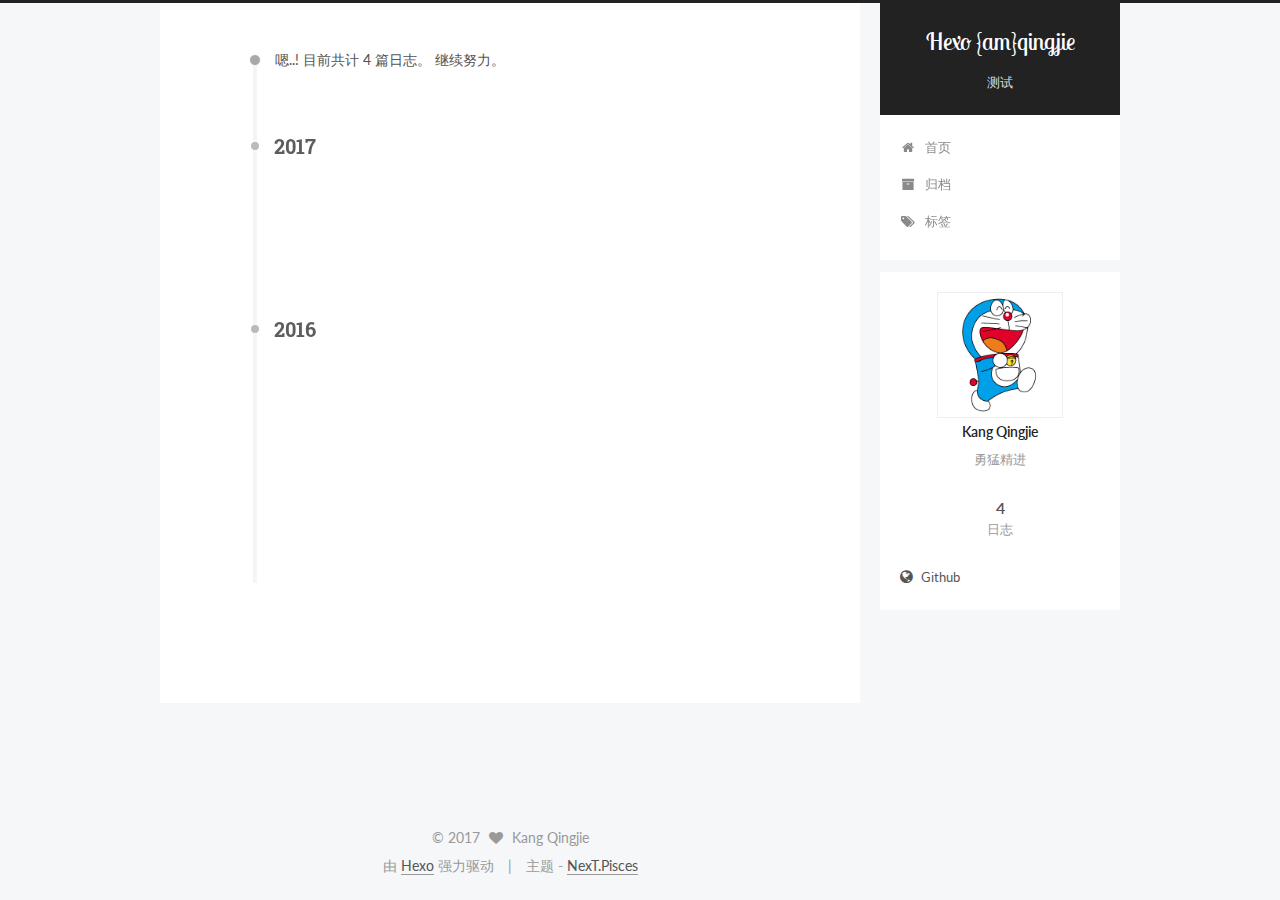
==== commit 206abf10: "Site updated: 2017-03-28 19:55:22" ====
--- a/archives/index.html
+++ b/archives/index.html
@@ -265,7 +265,7 @@
       
         
       
-      嗯..! 目前共计 5 篇日志。 继续努力。
+      嗯..! 目前共计 4 篇日志。 继续努力。
     </span>
 
     
@@ -418,43 +418,6 @@
               datetime="2016-07-19T23:40:52+08:00"
               content="2016-07-19" >
           07-19
-        </time>
-      </div>
-
-    </header>
-  </article>
-
-
-
-    
-
-      
-      
-      
-
-      
-      
-
-      
-
-  <article class="post post-type-normal" itemscope itemtype="http://schema.org/Article">
-    <header class="post-header">
-
-      <h1 class="post-title">
-        
-            <a class="post-title-link" href="/2016/07/07/hello-world/" itemprop="url">
-              
-                <span itemprop="name">Hello World iam here</span>
-              
-            </a>
-        
-      </h1>
-
-      <div class="post-meta">
-        <time class="post-time" itemprop="dateCreated"
-              datetime="2016-07-07T21:22:16+08:00"
-              content="2016-07-07" >
-          07-07
         </time>
       </div>
 
@@ -511,7 +474,7 @@
           
             <div class="site-state-item site-state-posts">
               <a href="/archives">
-                <span class="site-state-item-count">5</span>
+                <span class="site-state-item-count">4</span>
                 <span class="site-state-item-name">日志</span>
               </a>
             </div>
--- a/css/main.css
+++ b/css/main.css
@@ -1685,7 +1685,7 @@
   width: 4px;
   height: 4px;
   border-radius: 50%;
-  background: #deffe7;
+  background: #ffffbd;
 }
 .links-of-blogroll {
   font-size: 13px;
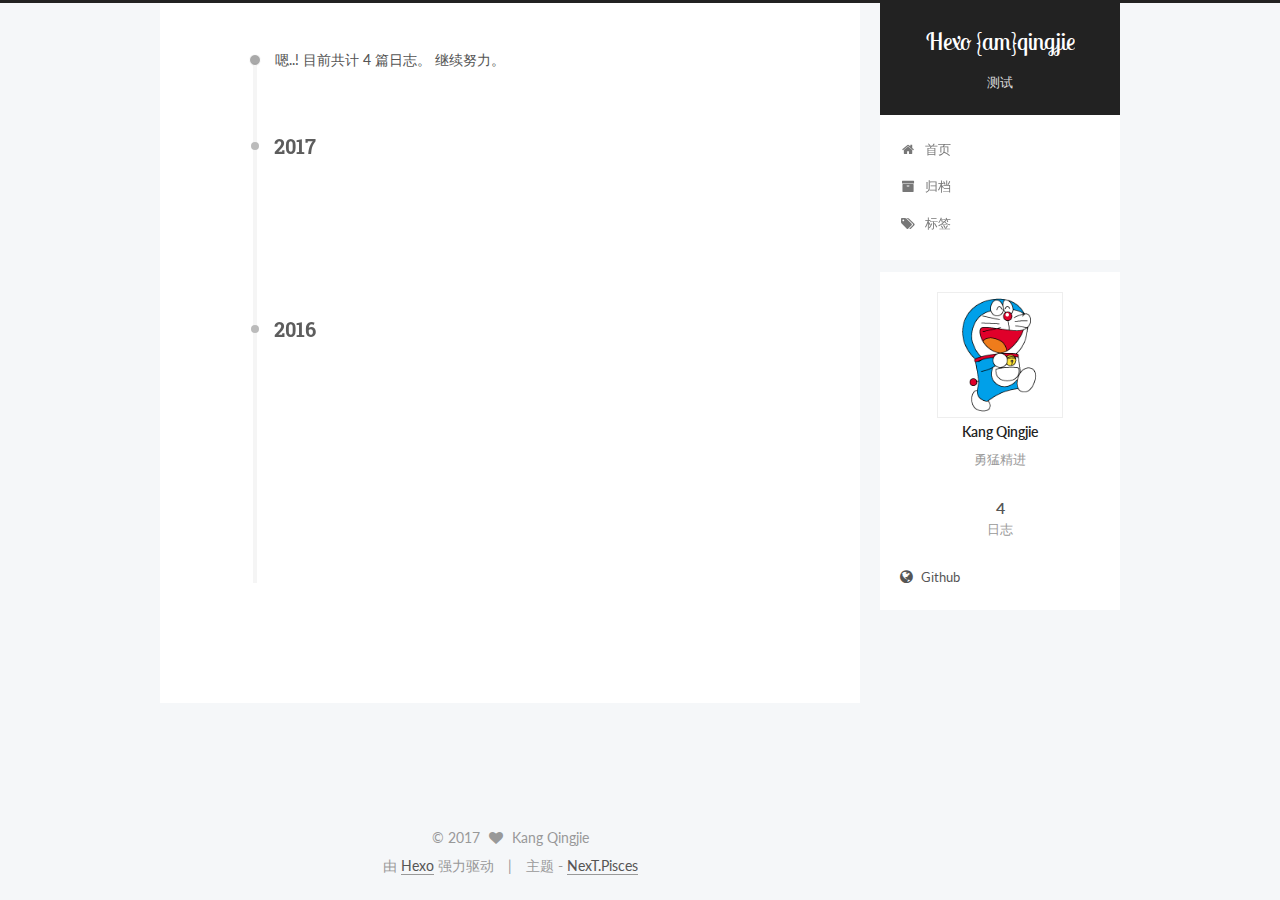
==== commit d22600be: "Site updated: 2017-03-28 19:59:01" ====
--- a/archives/index.html
+++ b/archives/index.html
@@ -291,7 +291,7 @@
         
             <a class="post-title-link" href="/2017/03/28/Hexo 静态博客搭建指南/" itemprop="url">
               
-                <span itemprop="name">未命名</span>
+                <span itemprop="name">Hexo 静态博客搭建指南</span>
               
             </a>
         
--- a/css/main.css
+++ b/css/main.css
@@ -1685,7 +1685,7 @@
   width: 4px;
   height: 4px;
   border-radius: 50%;
-  background: #ffffbd;
+  background: #24ff87;
 }
 .links-of-blogroll {
   font-size: 13px;
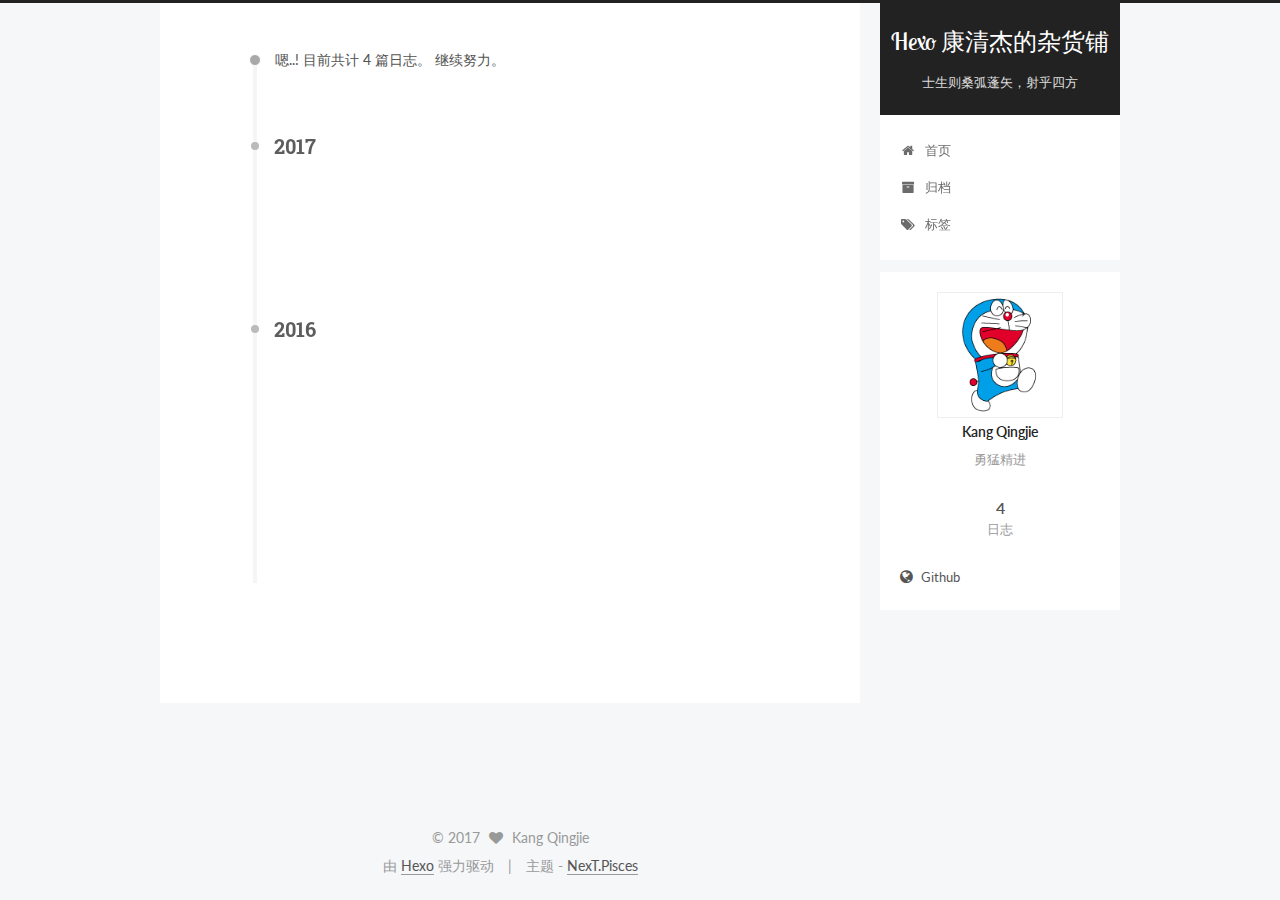
==== commit 563fbcbd: "Site updated: 2017-03-28 20:22:28" ====
--- a/archives/index.html
+++ b/archives/index.html
@@ -107,12 +107,12 @@
 
 <meta name="description" content="勇猛精进">
 <meta property="og:type" content="website">
-<meta property="og:title" content="Hexo {am}qingjie">
+<meta property="og:title" content="Hexo 康清杰的杂货铺">
 <meta property="og:url" content="http://yoursite.com/archives/index.html">
-<meta property="og:site_name" content="Hexo {am}qingjie">
+<meta property="og:site_name" content="Hexo 康清杰的杂货铺">
 <meta property="og:description" content="勇猛精进">
 <meta name="twitter:card" content="summary">
-<meta name="twitter:title" content="Hexo {am}qingjie">
+<meta name="twitter:title" content="Hexo 康清杰的杂货铺">
 <meta name="twitter:description" content="勇猛精进">
 
 
@@ -147,7 +147,7 @@
 
 
 
-  <title> 归档 | Hexo {am}qingjie </title>
+  <title> 归档 | Hexo 康清杰的杂货铺 </title>
 </head>
 
 <body itemscope itemtype="http://schema.org/WebPage" lang="zh-Hans">
@@ -183,12 +183,12 @@
     <div class="custom-logo-site-title">
       <a href="/"  class="brand" rel="start">
         <span class="logo-line-before"><i></i></span>
-        <span class="site-title">Hexo {am}qingjie</span>
+        <span class="site-title">Hexo 康清杰的杂货铺</span>
         <span class="logo-line-after"><i></i></span>
       </a>
     </div>
       
-        <p class="site-subtitle">测试</p>
+        <p class="site-subtitle">士生则桑弧蓬矢，射乎四方</p>
       
   </div>
 
--- a/css/main.css
+++ b/css/main.css
@@ -1685,7 +1685,7 @@
   width: 4px;
   height: 4px;
   border-radius: 50%;
-  background: #24ff87;
+  background: #e201ff;
 }
 .links-of-blogroll {
   font-size: 13px;
